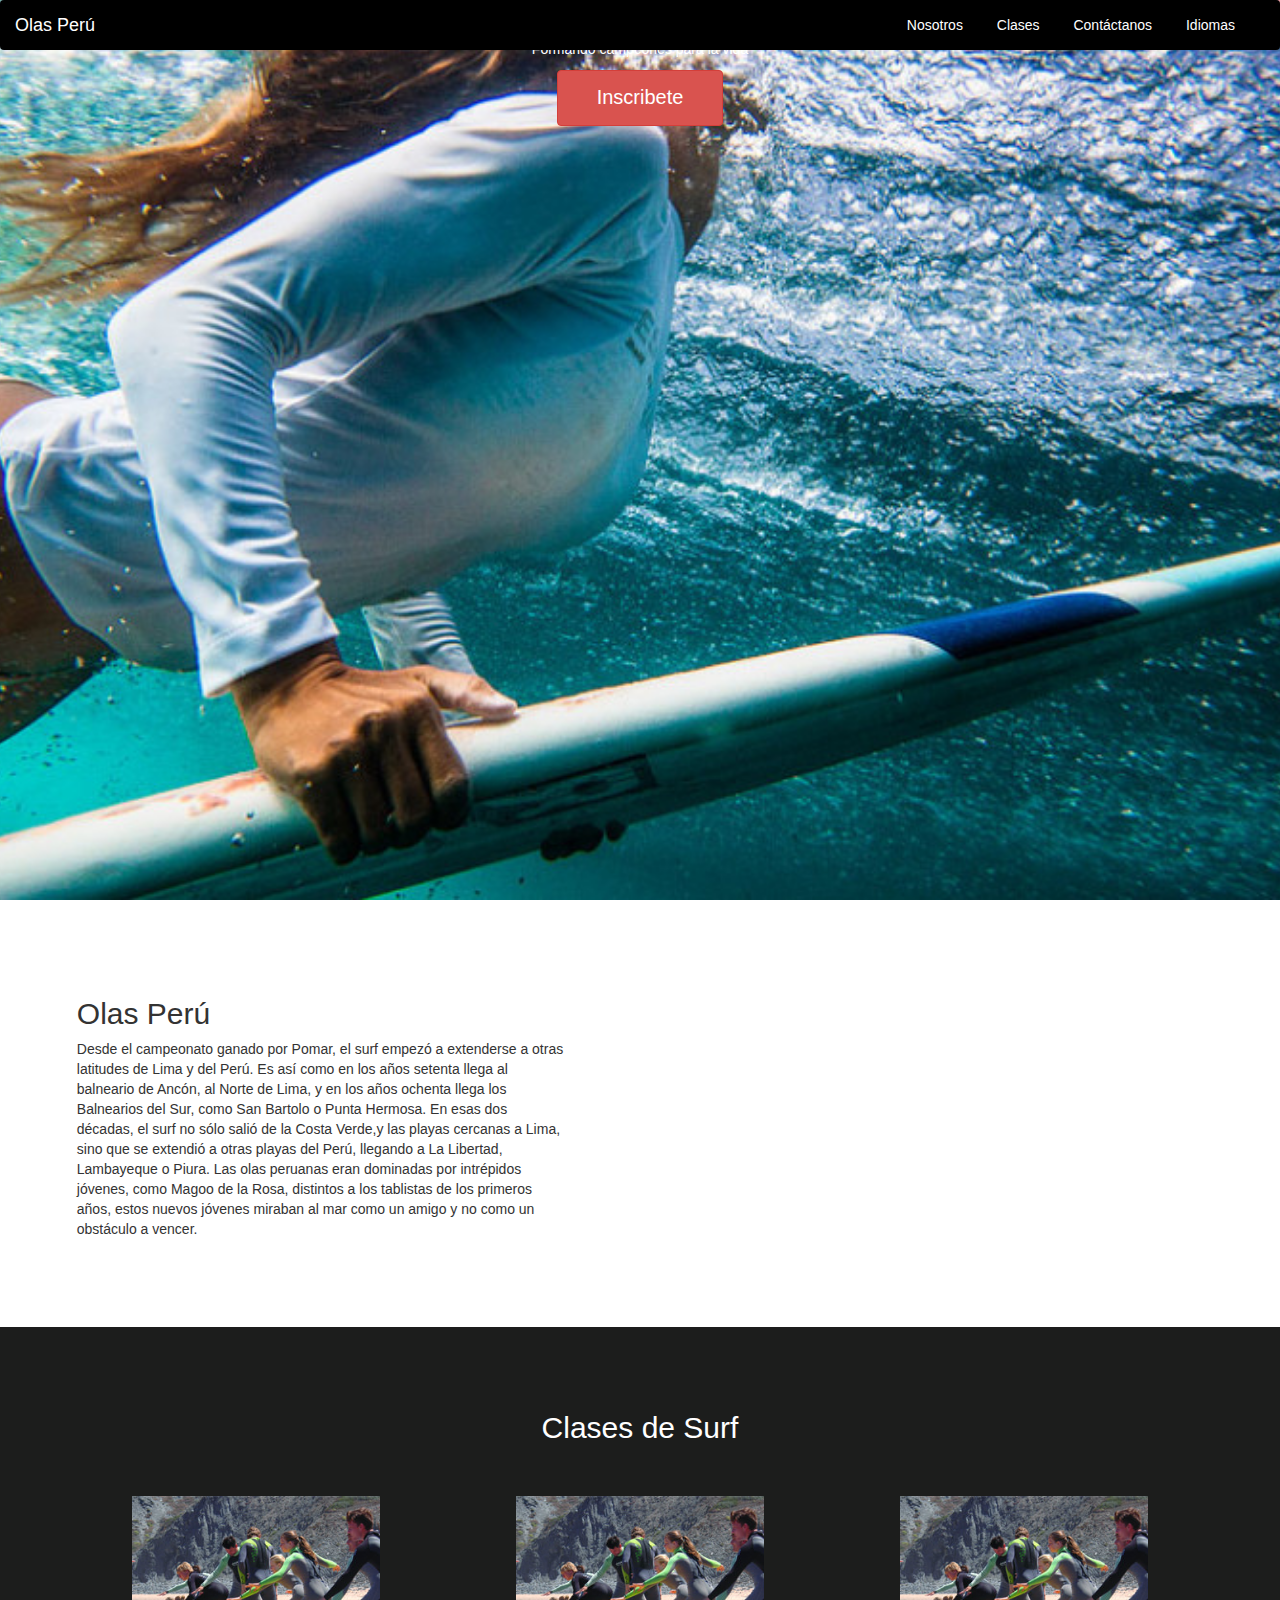
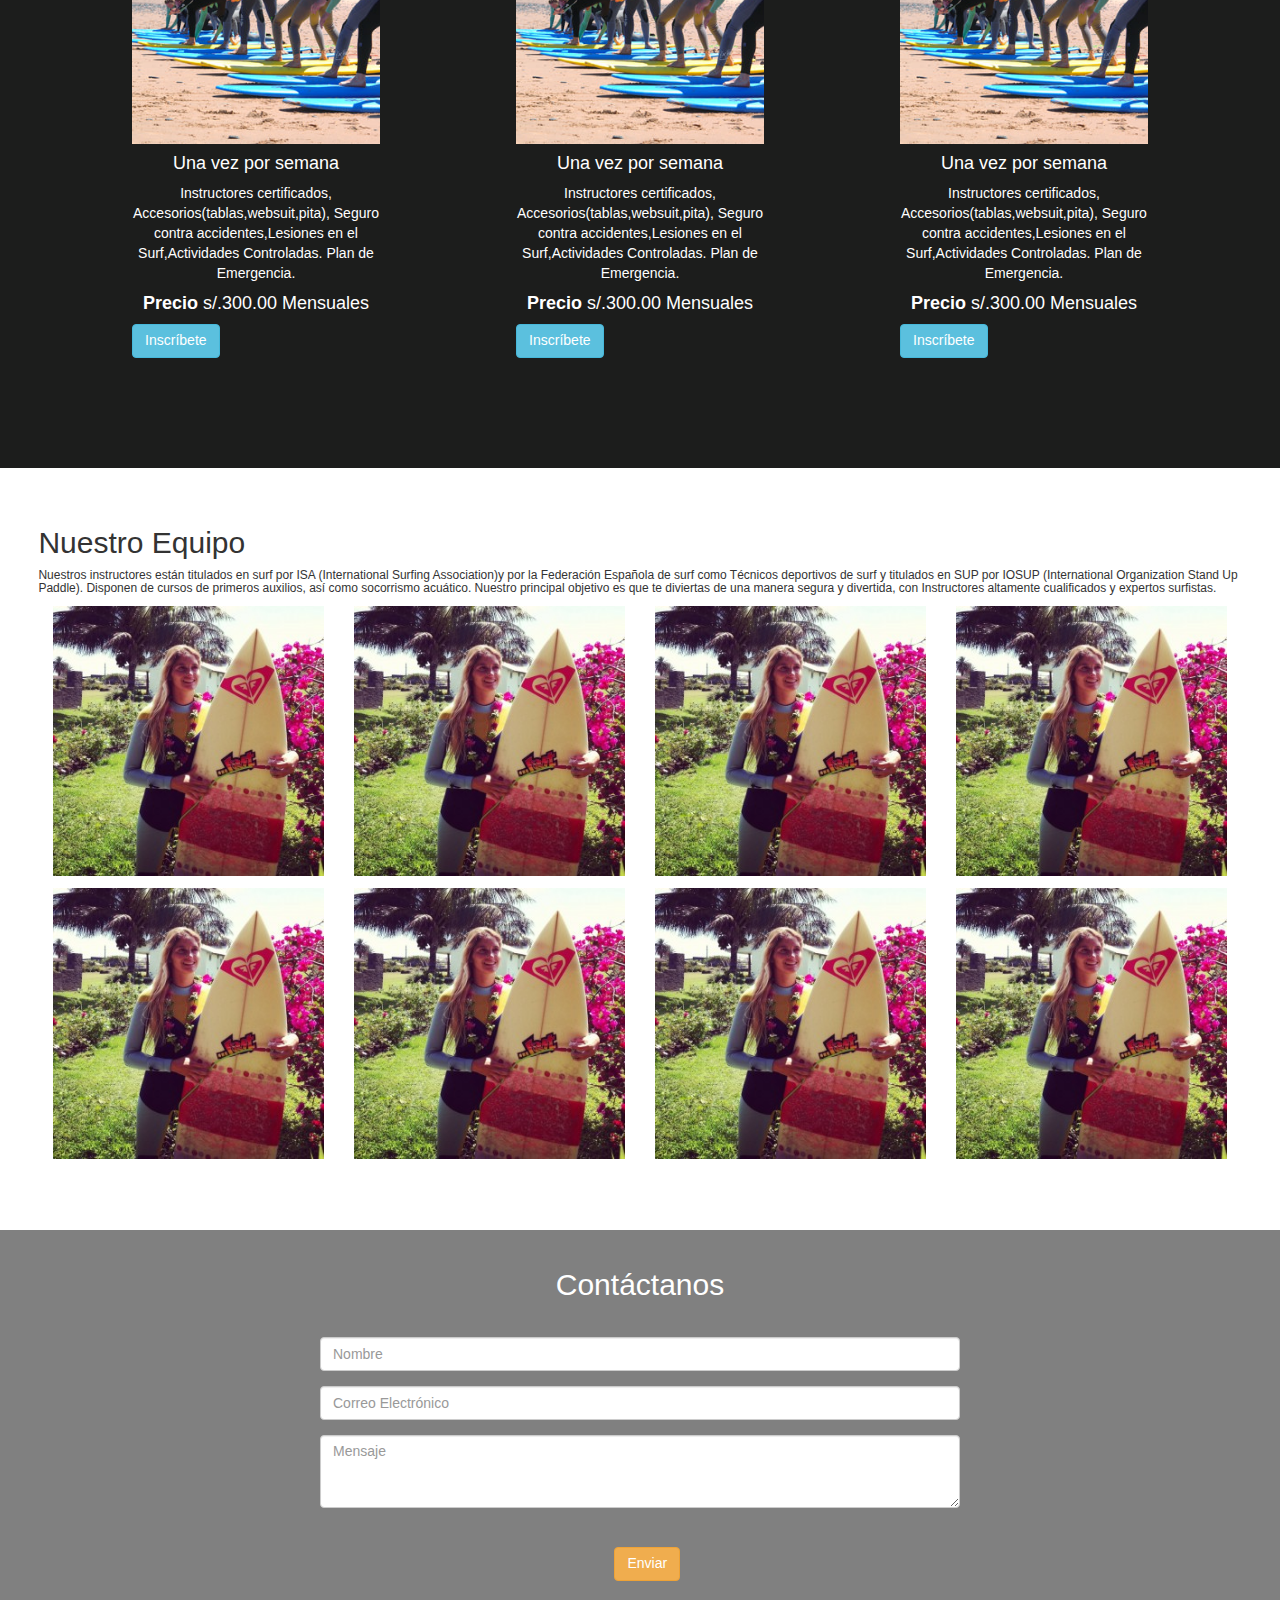
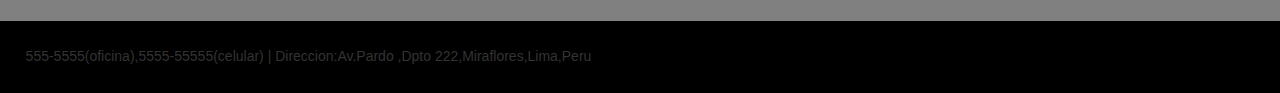
==== index.html @ b00c4722 "initial commit" ====
<!DOCTYPE html>
<html>
	<head>
		<meta charset="utf-8">
		<title>OlasPerú</title>
		<link rel="stylesheet" href="Stylesheets/main.css">
	</head>
	<body>
		<div class="container-fluid">
		<!-- Navegación -->
			<nav class="navbar navbar-inverse col-xs-12 col-md-12">
			  		<div class="container-fluid">
			    	<div class="navbar-header">
				      <button type="button" class="navbar-toggle collapsed" data-toggle="collapse" data-target="#bs-example-navbar-collapse-1">
				        <span class="sr-only">Toggle navigation</span>
				        <span class="icon-bar"></span>
				        <span class="icon-bar"></span>
				        <span class="icon-bar"></span>
				      </button>
				       <a class="navbar-brand" href="#">Olas Perú</a>
			    	</div>
				    <div class="collapse navbar-collapse" id="bs-example-navbar-collapse-1">
				      <ul class="nav navbar-nav">
				        <li><a href="#">Nosotros</a></li>
				        <li><a href="#">Clases</a></li>
				        <li><a href="#">Contáctanos</a></li>
				        <li><a href="#">Idiomas</a></li>
				       </ul>
				     </div>
	    			</div>
		  	</nav>
	  	<!-- Fin de navegación -->
	  	<!-- Portada-->
	  		<div class="portada">
	  			<div class="text-center">
						<h1>Olas Perú</h1>
						<p>Formando campeones para la vida</p>
						<button type="buttom" class="btn btn-danger">Inscribete</button>
					</div>
	  		</div>
	  	<!-- Fin portada -->
	  	<!-- Nosotros -->
	  		<div class="row">
	  				<div class="col-md-6">
	  					<div class="texto1">
								<h2>Olas Perú</h2>
								<p>Desde el campeonato ganado por Pomar, el surf empezó a extenderse a otras latitudes de Lima y del Perú. Es así como en los años setenta llega al balneario de Ancón, al Norte de Lima, y en los años ochenta llega los Balnearios del Sur, como San Bartolo o Punta Hermosa. En esas dos décadas, el surf no sólo salió de la Costa Verde,y las playas cercanas a Lima, sino que se extendió a otras playas del Perú, llegando a La Libertad, Lambayeque o Piura. Las olas peruanas eran dominadas por intrépidos jóvenes, como Magoo de la Rosa, distintos a los tablistas de los primeros años, estos nuevos jóvenes miraban al mar como un amigo y no como un obstáculo a vencer.</p>
							</div>
	  				</div>
	  				<div class="col-md-6">
	  					<div class="embed-responsive embed-responsive-16by9">
								<iframe  class="embed-responsive-item" width="540" height="390" src="https://www.youtube.com/embed/R2hLKOgcCEE" frameborder="0" allowfullscreen></iframe>
							</div>
	  				</div>
	  		</div>
	  	<!-- Fin Nosotros-->
	  	<!-- Clases-->
	  		<div class="row clases">
	  				<h2>Clases de Surf</h2>
					<div class="col-md-4 col-sm-6">
						<div class="cs">
							<div class="foto"><img src="img/enseñ1.jpg"></div>
							<h4>Una vez por semana</h4>
							<p>Instructores certificados, Accesorios(tablas,websuit,pita), Seguro contra accidentes,Lesiones en el Surf,Actividades Controladas. Plan de Emergencia.</p>
							<h4><strong>Precio</strong> s/.300.00 Mensuales</h4>
							<a href="#" class="btn btn-info">Inscríbete</a>
						</div>
					</div>	
					<div class="col-md-4 col-sm-6">
						<div class="cs">
							<div class="foto"><img src="img/enseñ1.jpg"></div>
							<h4>Una vez por semana</h4>
							<p>Instructores certificados, Accesorios(tablas,websuit,pita), Seguro contra accidentes,Lesiones en el Surf,Actividades Controladas. Plan de Emergencia.</p>
							<h4><strong>Precio</strong> s/.300.00 Mensuales</h4>
							<a href="#" class="btn btn-info">Inscríbete</a>
						</div>
					</div>
					<div class="col-md-4 col-sm-6">
						<div class="cs">
							<div class="foto"><img src="img/enseñ1.jpg"></div>
							<h4>Una vez por semana</h4>
							<p>Instructores certificados, Accesorios(tablas,websuit,pita), Seguro contra accidentes,Lesiones en el Surf,Actividades Controladas. Plan de Emergencia.</p>
							<h4><strong>Precio</strong> s/.300.00 Mensuales</h4>
							<a href="#" class="btn btn-info">Inscríbete</a>
						</div>
					</div>  
			</div>
	  	<!-- Fin de clases -->
	  	<!-- Profesores -->
	  		<div class="maestro">
	  			<h2>Nuestro Equipo</h2>
	  			<h6>Nuestros instructores están titulados en surf por ISA (International Surfing Association)y por la Federación Española de surf como Técnicos deportivos de surf y titulados en SUP por IOSUP (International Organization Stand Up Paddle). Disponen de cursos de primeros auxilios, así como socorrismo acuático. Nuestro principal objetivo es que te diviertas de una manera segura y divertida, con Instructores altamente cualificados y expertos surfistas.</h6>
	  		<div class="row">
	  			<div class="col-md-3 col-sm-6">
	  				<div class="overlay"><img src="img/1.png"></div>
	  			</div>
	  			<div class="col-md-3 col-sm-6">
	  				<div class="overlay"><img src="img/1.png"></div>
	  			</div>
	  			<div class="col-md-3 col-sm-6">
	  				<div class="overlay"><img src="img/1.png"></div>
	  			</div>
	  			<div class="col-md-3 col-sm-6">
	  				<div class="overlay"><img src="img/1.png"></div>
	  			</div>
	  		</div>
	  		<div class="row">
	  			<div class="col-md-3 col-sm-6">
	  				<div class="overlay"><img src="img/1.png"></div>
	  			</div>
	  			<div class="col-md-3 col-sm-6">
	  				<div class="overlay"><img src="img/1.png"></div>
	  			</div>
	  			<div class="col-md-3 col-sm-6">
	  				<div class="overlay"><img src="img/1.png"></div>
	  			</div>
	  			<div class="col-md-3 col-sm-6">
	  				<div class="overlay"><img src="img/1.png"></div>
	  			</div>
	  		</div>
	  		</div>
	  	<!-- Fin Pofesores -->
	  	<!-- Formulario -->
	  		<div class="formulario">
	  			<h2>Contáctanos</h2>
		  		<form class="form-group" role="form">
	  				<div class="form-group">
	    				<label class="sr-only" for="ejemplo_email_2">Email</label>
	   					<input type="name" class="form-control" id="ejemplo_email_2"
	           placeholder="Nombre">
	  				</div>
	  			<div class="form-group">
	    				<label class="sr-only" for="ejemplo_password_2">Contraseña</label>
	   					<input type="email" class="form-control" id="ejemplo_password_2" 
	           placeholder="Correo Electrónico">
	  			</div>
	  			<textarea class="form-control" rows="3" placeholder="Mensaje"></textarea>
	  			<button type="submit" class="btn btn-warning">Enviar</button>
				</form>
			</div>
	  	<!-- Fin Formulario -->
	  	<!-- Footer -->
	  		<div class="footer">
	  			<span>555-5555(oficina),5555-55555(celular) | Direccion:Av.Pardo ,Dpto 222,Miraflores,Lima,Peru</span>
	  		</div>
	  	<!-- Fin footer -->
		</div>
		<script src="https://ajax.googleapis.com/ajax/libs/jquery/1.11.2/jquery.min.js"></script>
	  	<script src="https://maxcdn.bootstrapcdn.com/bootstrap/3.3.2/js/bootstrap.min.js"></script>
	</body>
</html>
---- Stylesheets/main.css ----
/*========================================
=          Twitter Bootstrap 3.2      =
========================================*/
/*! normalize.css v3.0.2 | MIT License | git.io/normalize */
html {
  font-family: sans-serif;
  -ms-text-size-adjust: 100%;
  -webkit-text-size-adjust: 100%; }

body {
  margin: 0; }

article,
aside,
details,
figcaption,
figure,
footer,
header,
hgroup,
main,
menu,
nav,
section,
summary {
  display: block; }

audio,
canvas,
progress,
video {
  display: inline-block;
  vertical-align: baseline; }

audio:not([controls]) {
  display: none;
  height: 0; }

[hidden],
template {
  display: none; }

a {
  background-color: transparent; }

a:active,
a:hover {
  outline: 0; }

abbr[title] {
  border-bottom: 1px dotted; }

b,
strong {
  font-weight: bold; }

dfn {
  font-style: italic; }

h1 {
  font-size: 2em;
  margin: 0.67em 0; }

mark {
  background: #ff0;
  color: #000; }

small {
  font-size: 80%; }

sub,
sup {
  font-size: 75%;
  line-height: 0;
  position: relative;
  vertical-align: baseline; }

sup {
  top: -0.5em; }

sub {
  bottom: -0.25em; }

img {
  border: 0; }

svg:not(:root) {
  overflow: hidden; }

figure {
  margin: 1em 40px; }

hr {
  -moz-box-sizing: content-box;
  box-sizing: content-box;
  height: 0; }

pre {
  overflow: auto; }

code,
kbd,
pre,
samp {
  font-family: monospace, monospace;
  font-size: 1em; }

button,
input,
optgroup,
select,
textarea {
  color: inherit;
  font: inherit;
  margin: 0; }

button {
  overflow: visible; }

button,
select {
  text-transform: none; }

button,
html input[type="button"],
input[type="reset"],
input[type="submit"] {
  -webkit-appearance: button;
  cursor: pointer; }

button[disabled],
html input[disabled] {
  cursor: default; }

button::-moz-focus-inner,
input::-moz-focus-inner {
  border: 0;
  padding: 0; }

input {
  line-height: normal; }

input[type="checkbox"],
input[type="radio"] {
  box-sizing: border-box;
  padding: 0; }

input[type="number"]::-webkit-inner-spin-button,
input[type="number"]::-webkit-outer-spin-button {
  height: auto; }

input[type="search"] {
  -webkit-appearance: textfield;
  -moz-box-sizing: content-box;
  -webkit-box-sizing: content-box;
  box-sizing: content-box; }

input[type="search"]::-webkit-search-cancel-button,
input[type="search"]::-webkit-search-decoration {
  -webkit-appearance: none; }

fieldset {
  border: 1px solid #c0c0c0;
  margin: 0 2px;
  padding: 0.35em 0.625em 0.75em; }

legend {
  border: 0;
  padding: 0; }

textarea {
  overflow: auto; }

optgroup {
  font-weight: bold; }

table {
  border-collapse: collapse;
  border-spacing: 0; }

td,
th {
  padding: 0; }

* {
  -webkit-box-sizing: border-box;
  -moz-box-sizing: border-box;
  box-sizing: border-box; }

*:before,
*:after {
  -webkit-box-sizing: border-box;
  -moz-box-sizing: border-box;
  box-sizing: border-box; }

html {
  font-size: 10px;
  -webkit-tap-highlight-color: transparent; }

body {
  font-family: "Helvetica Neue", Helvetica, Arial, sans-serif;
  font-size: 14px;
  line-height: 1.42857;
  color: #333333;
  background-color: #fff; }

input,
button,
select,
textarea {
  font-family: inherit;
  font-size: inherit;
  line-height: inherit; }

a {
  color: #337ab7;
  text-decoration: none; }
  a:hover, a:focus {
    color: #23527c;
    text-decoration: underline; }
  a:focus {
    outline: thin dotted;
    outline: 5px auto -webkit-focus-ring-color;
    outline-offset: -2px; }

figure {
  margin: 0; }

img {
  vertical-align: middle; }

.img-responsive {
  display: block;
  max-width: 100%;
  height: auto; }

.img-rounded {
  border-radius: 6px; }

.img-thumbnail {
  padding: 4px;
  line-height: 1.42857;
  background-color: #fff;
  border: 1px solid #ddd;
  border-radius: 4px;
  -webkit-transition: all 0.2s ease-in-out;
  -o-transition: all 0.2s ease-in-out;
  transition: all 0.2s ease-in-out;
  display: inline-block;
  max-width: 100%;
  height: auto; }

.img-circle {
  border-radius: 50%; }

hr {
  margin-top: 20px;
  margin-bottom: 20px;
  border: 0;
  border-top: 1px solid #eeeeee; }

.sr-only {
  position: absolute;
  width: 1px;
  height: 1px;
  margin: -1px;
  padding: 0;
  overflow: hidden;
  clip: rect(0, 0, 0, 0);
  border: 0; }

.sr-only-focusable:active, .sr-only-focusable:focus {
  position: static;
  width: auto;
  height: auto;
  margin: 0;
  overflow: visible;
  clip: auto; }

/*! Source: https://github.com/h5bp/html5-boilerplate/blob/master/src/css/main.css */
@media print {
  *,
  *:before,
  *:after {
    background: transparent !important;
    color: #000 !important;
    box-shadow: none !important;
    text-shadow: none !important; }

  a,
  a:visited {
    text-decoration: underline; }

  a[href]:after {
    content: " (" attr(href) ")"; }

  abbr[title]:after {
    content: " (" attr(title) ")"; }

  a[href^="#"]:after,
  a[href^="javascript:"]:after {
    content: ""; }

  pre,
  blockquote {
    border: 1px solid #999;
    page-break-inside: avoid; }

  thead {
    display: table-header-group; }

  tr,
  img {
    page-break-inside: avoid; }

  img {
    max-width: 100% !important; }

  p,
  h2,
  h3 {
    orphans: 3;
    widows: 3; }

  h2,
  h3 {
    page-break-after: avoid; }

  select {
    background: #fff !important; }

  .navbar {
    display: none; }

  .btn > .caret,
  .dropup > .btn > .caret {
    border-top-color: #000 !important; }

  .label {
    border: 1px solid #000; }

  .table {
    border-collapse: collapse !important; }
    .table td,
    .table th {
      background-color: #fff !important; }

  .table-bordered th,
  .table-bordered td {
    border: 1px solid #ddd !important; } }
h1, h2, h3, h4, h5, h6,
.h1, .h2, .h3, .h4, .h5, .h6 {
  font-family: inherit;
  font-weight: 500;
  line-height: 1.1;
  color: inherit; }
  h1 small,
  h1 .small, h2 small,
  h2 .small, h3 small,
  h3 .small, h4 small,
  h4 .small, h5 small,
  h5 .small, h6 small,
  h6 .small,
  .h1 small,
  .h1 .small, .h2 small,
  .h2 .small, .h3 small,
  .h3 .small, .h4 small,
  .h4 .small, .h5 small,
  .h5 .small, .h6 small,
  .h6 .small {
    font-weight: normal;
    line-height: 1;
    color: #777777; }

h1, .h1,
h2, .h2,
h3, .h3 {
  margin-top: 20px;
  margin-bottom: 10px; }
  h1 small,
  h1 .small, .h1 small,
  .h1 .small,
  h2 small,
  h2 .small, .h2 small,
  .h2 .small,
  h3 small,
  h3 .small, .h3 small,
  .h3 .small {
    font-size: 65%; }

h4, .h4,
h5, .h5,
h6, .h6 {
  margin-top: 10px;
  margin-bottom: 10px; }
  h4 small,
  h4 .small, .h4 small,
  .h4 .small,
  h5 small,
  h5 .small, .h5 small,
  .h5 .small,
  h6 small,
  h6 .small, .h6 small,
  .h6 .small {
    font-size: 75%; }

h1, .h1 {
  font-size: 36px; }

h2, .h2 {
  font-size: 30px; }

h3, .h3 {
  font-size: 24px; }

h4, .h4 {
  font-size: 18px; }

h5, .h5 {
  font-size: 14px; }

h6, .h6 {
  font-size: 12px; }

p {
  margin: 0 0 10px; }

.lead {
  margin-bottom: 20px;
  font-size: 16px;
  font-weight: 300;
  line-height: 1.4; }
  @media (min-width: 768px) {
    .lead {
      font-size: 21px; } }

small,
.small {
  font-size: 85%; }

mark,
.mark {
  background-color: #fcf8e3;
  padding: .2em; }

.text-left {
  text-align: left; }

.text-right {
  text-align: right; }

.text-center {
  text-align: center; }

.text-justify {
  text-align: justify; }

.text-nowrap {
  white-space: nowrap; }

.text-lowercase {
  text-transform: lowercase; }

.text-uppercase {
  text-transform: uppercase; }

.text-capitalize {
  text-transform: capitalize; }

.text-muted {
  color: #777777; }

.text-primary {
  color: #337ab7; }

a.text-primary:hover {
  color: #286090; }

.text-success {
  color: #3c763d; }

a.text-success:hover {
  color: #2b542c; }

.text-info {
  color: #31708f; }

a.text-info:hover {
  color: #245269; }

.text-warning {
  color: #8a6d3b; }

a.text-warning:hover {
  color: #66512c; }

.text-danger {
  color: #a94442; }

a.text-danger:hover {
  color: #843534; }

.bg-primary {
  color: #fff; }

.bg-primary {
  background-color: #337ab7; }

a.bg-primary:hover {
  background-color: #286090; }

.bg-success {
  background-color: #dff0d8; }

a.bg-success:hover {
  background-color: #c1e2b3; }

.bg-info {
  background-color: #d9edf7; }

a.bg-info:hover {
  background-color: #afd9ee; }

.bg-warning {
  background-color: #fcf8e3; }

a.bg-warning:hover {
  background-color: #f7ecb5; }

.bg-danger {
  background-color: #f2dede; }

a.bg-danger:hover {
  background-color: #e4b9b9; }

.page-header {
  padding-bottom: 9px;
  margin: 40px 0 20px;
  border-bottom: 1px solid #eeeeee; }

ul,
ol {
  margin-top: 0;
  margin-bottom: 10px; }
  ul ul,
  ul ol,
  ol ul,
  ol ol {
    margin-bottom: 0; }

.list-unstyled {
  padding-left: 0;
  list-style: none; }

.list-inline {
  padding-left: 0;
  list-style: none;
  margin-left: -5px; }
  .list-inline > li {
    display: inline-block;
    padding-left: 5px;
    padding-right: 5px; }

dl {
  margin-top: 0;
  margin-bottom: 20px; }

dt,
dd {
  line-height: 1.42857; }

dt {
  font-weight: bold; }

dd {
  margin-left: 0; }

.dl-horizontal dd:before, .dl-horizontal dd:after {
  content: " ";
  display: table; }
.dl-horizontal dd:after {
  clear: both; }
@media (min-width: 768px) {
  .dl-horizontal dt {
    float: left;
    width: 160px;
    clear: left;
    text-align: right;
    overflow: hidden;
    text-overflow: ellipsis;
    white-space: nowrap; }
  .dl-horizontal dd {
    margin-left: 180px; } }

abbr[title],
abbr[data-original-title] {
  cursor: help;
  border-bottom: 1px dotted #777777; }

.initialism {
  font-size: 90%;
  text-transform: uppercase; }

blockquote {
  padding: 10px 20px;
  margin: 0 0 20px;
  font-size: 17.5px;
  border-left: 5px solid #eeeeee; }
  blockquote p:last-child,
  blockquote ul:last-child,
  blockquote ol:last-child {
    margin-bottom: 0; }
  blockquote footer,
  blockquote small,
  blockquote .small {
    display: block;
    font-size: 80%;
    line-height: 1.42857;
    color: #777777; }
    blockquote footer:before,
    blockquote small:before,
    blockquote .small:before {
      content: '\2014 \00A0'; }

.blockquote-reverse,
blockquote.pull-right {
  padding-right: 15px;
  padding-left: 0;
  border-right: 5px solid #eeeeee;
  border-left: 0;
  text-align: right; }
  .blockquote-reverse footer:before,
  .blockquote-reverse small:before,
  .blockquote-reverse .small:before,
  blockquote.pull-right footer:before,
  blockquote.pull-right small:before,
  blockquote.pull-right .small:before {
    content: ''; }
  .blockquote-reverse footer:after,
  .blockquote-reverse small:after,
  .blockquote-reverse .small:after,
  blockquote.pull-right footer:after,
  blockquote.pull-right small:after,
  blockquote.pull-right .small:after {
    content: '\00A0 \2014'; }

address {
  margin-bottom: 20px;
  font-style: normal;
  line-height: 1.42857; }

code,
kbd,
pre,
samp {
  font-family: Menlo, Monaco, Consolas, "Courier New", monospace; }

code {
  padding: 2px 4px;
  font-size: 90%;
  color: #c7254e;
  background-color: #f9f2f4;
  border-radius: 4px; }

kbd {
  padding: 2px 4px;
  font-size: 90%;
  color: #fff;
  background-color: #333;
  border-radius: 3px;
  box-shadow: inset 0 -1px 0 rgba(0, 0, 0, 0.25); }
  kbd kbd {
    padding: 0;
    font-size: 100%;
    font-weight: bold;
    box-shadow: none; }

pre {
  display: block;
  padding: 9.5px;
  margin: 0 0 10px;
  font-size: 13px;
  line-height: 1.42857;
  word-break: break-all;
  word-wrap: break-word;
  color: #333333;
  background-color: #f5f5f5;
  border: 1px solid #ccc;
  border-radius: 4px; }
  pre code {
    padding: 0;
    font-size: inherit;
    color: inherit;
    white-space: pre-wrap;
    background-color: transparent;
    border-radius: 0; }

.pre-scrollable {
  max-height: 340px;
  overflow-y: scroll; }

.container {
  margin-right: auto;
  margin-left: auto;
  padding-left: 15px;
  padding-right: 15px; }
  .container:before, .container:after {
    content: " ";
    display: table; }
  .container:after {
    clear: both; }
  @media (min-width: 768px) {
    .container {
      width: 750px; } }
  @media (min-width: 992px) {
    .container {
      width: 970px; } }
  @media (min-width: 1200px) {
    .container {
      width: 1170px; } }

.container-fluid {
  margin-right: auto;
  margin-left: auto;
  padding-left: 15px;
  padding-right: 15px; }
  .container-fluid:before, .container-fluid:after {
    content: " ";
    display: table; }
  .container-fluid:after {
    clear: both; }

.row {
  margin-left: -15px;
  margin-right: -15px; }
  .row:before, .row:after {
    content: " ";
    display: table; }
  .row:after {
    clear: both; }

.col-xs-1, .col-sm-1, .col-md-1, .col-lg-1, .col-xs-2, .col-sm-2, .col-md-2, .col-lg-2, .col-xs-3, .col-sm-3, .col-md-3, .col-lg-3, .col-xs-4, .col-sm-4, .col-md-4, .col-lg-4, .col-xs-5, .col-sm-5, .col-md-5, .col-lg-5, .col-xs-6, .col-sm-6, .col-md-6, .col-lg-6, .col-xs-7, .col-sm-7, .col-md-7, .col-lg-7, .col-xs-8, .col-sm-8, .col-md-8, .col-lg-8, .col-xs-9, .col-sm-9, .col-md-9, .col-lg-9, .col-xs-10, .col-sm-10, .col-md-10, .col-lg-10, .col-xs-11, .col-sm-11, .col-md-11, .col-lg-11, .col-xs-12, .col-sm-12, .col-md-12, .col-lg-12 {
  position: relative;
  min-height: 1px;
  padding-left: 15px;
  padding-right: 15px; }

.col-xs-1, .col-xs-2, .col-xs-3, .col-xs-4, .col-xs-5, .col-xs-6, .col-xs-7, .col-xs-8, .col-xs-9, .col-xs-10, .col-xs-11, .col-xs-12 {
  float: left; }

.col-xs-1 {
  width: 8.33333%; }

.col-xs-2 {
  width: 16.66667%; }

.col-xs-3 {
  width: 25%; }

.col-xs-4 {
  width: 33.33333%; }

.col-xs-5 {
  width: 41.66667%; }

.col-xs-6 {
  width: 50%; }

.col-xs-7 {
  width: 58.33333%; }

.col-xs-8 {
  width: 66.66667%; }

.col-xs-9 {
  width: 75%; }

.col-xs-10 {
  width: 83.33333%; }

.col-xs-11 {
  width: 91.66667%; }

.col-xs-12 {
  width: 100%; }

.col-xs-pull-0 {
  right: auto; }

.col-xs-pull-1 {
  right: 8.33333%; }

.col-xs-pull-2 {
  right: 16.66667%; }

.col-xs-pull-3 {
  right: 25%; }

.col-xs-pull-4 {
  right: 33.33333%; }

.col-xs-pull-5 {
  right: 41.66667%; }

.col-xs-pull-6 {
  right: 50%; }

.col-xs-pull-7 {
  right: 58.33333%; }

.col-xs-pull-8 {
  right: 66.66667%; }

.col-xs-pull-9 {
  right: 75%; }

.col-xs-pull-10 {
  right: 83.33333%; }

.col-xs-pull-11 {
  right: 91.66667%; }

.col-xs-pull-12 {
  right: 100%; }

.col-xs-push-0 {
  left: auto; }

.col-xs-push-1 {
  left: 8.33333%; }

.col-xs-push-2 {
  left: 16.66667%; }

.col-xs-push-3 {
  left: 25%; }

.col-xs-push-4 {
  left: 33.33333%; }

.col-xs-push-5 {
  left: 41.66667%; }

.col-xs-push-6 {
  left: 50%; }

.col-xs-push-7 {
  left: 58.33333%; }

.col-xs-push-8 {
  left: 66.66667%; }

.col-xs-push-9 {
  left: 75%; }

.col-xs-push-10 {
  left: 83.33333%; }

.col-xs-push-11 {
  left: 91.66667%; }

.col-xs-push-12 {
  left: 100%; }

.col-xs-offset-0 {
  margin-left: 0%; }

.col-xs-offset-1 {
  margin-left: 8.33333%; }

.col-xs-offset-2 {
  margin-left: 16.66667%; }

.col-xs-offset-3 {
  margin-left: 25%; }

.col-xs-offset-4 {
  margin-left: 33.33333%; }

.col-xs-offset-5 {
  margin-left: 41.66667%; }

.col-xs-offset-6 {
  margin-left: 50%; }

.col-xs-offset-7 {
  margin-left: 58.33333%; }

.col-xs-offset-8 {
  margin-left: 66.66667%; }

.col-xs-offset-9 {
  margin-left: 75%; }

.col-xs-offset-10 {
  margin-left: 83.33333%; }

.col-xs-offset-11 {
  margin-left: 91.66667%; }

.col-xs-offset-12 {
  margin-left: 100%; }

@media (min-width: 768px) {
  .col-sm-1, .col-sm-2, .col-sm-3, .col-sm-4, .col-sm-5, .col-sm-6, .col-sm-7, .col-sm-8, .col-sm-9, .col-sm-10, .col-sm-11, .col-sm-12 {
    float: left; }

  .col-sm-1 {
    width: 8.33333%; }

  .col-sm-2 {
    width: 16.66667%; }

  .col-sm-3 {
    width: 25%; }

  .col-sm-4 {
    width: 33.33333%; }

  .col-sm-5 {
    width: 41.66667%; }

  .col-sm-6 {
    width: 50%; }

  .col-sm-7 {
    width: 58.33333%; }

  .col-sm-8 {
    width: 66.66667%; }

  .col-sm-9 {
    width: 75%; }

  .col-sm-10 {
    width: 83.33333%; }

  .col-sm-11 {
    width: 91.66667%; }

  .col-sm-12 {
    width: 100%; }

  .col-sm-pull-0 {
    right: auto; }

  .col-sm-pull-1 {
    right: 8.33333%; }

  .col-sm-pull-2 {
    right: 16.66667%; }

  .col-sm-pull-3 {
    right: 25%; }

  .col-sm-pull-4 {
    right: 33.33333%; }

  .col-sm-pull-5 {
    right: 41.66667%; }

  .col-sm-pull-6 {
    right: 50%; }

  .col-sm-pull-7 {
    right: 58.33333%; }

  .col-sm-pull-8 {
    right: 66.66667%; }

  .col-sm-pull-9 {
    right: 75%; }

  .col-sm-pull-10 {
    right: 83.33333%; }

  .col-sm-pull-11 {
    right: 91.66667%; }

  .col-sm-pull-12 {
    right: 100%; }

  .col-sm-push-0 {
    left: auto; }

  .col-sm-push-1 {
    left: 8.33333%; }

  .col-sm-push-2 {
    left: 16.66667%; }

  .col-sm-push-3 {
    left: 25%; }

  .col-sm-push-4 {
    left: 33.33333%; }

  .col-sm-push-5 {
    left: 41.66667%; }

  .col-sm-push-6 {
    left: 50%; }

  .col-sm-push-7 {
    left: 58.33333%; }

  .col-sm-push-8 {
    left: 66.66667%; }

  .col-sm-push-9 {
    left: 75%; }

  .col-sm-push-10 {
    left: 83.33333%; }

  .col-sm-push-11 {
    left: 91.66667%; }

  .col-sm-push-12 {
    left: 100%; }

  .col-sm-offset-0 {
    margin-left: 0%; }

  .col-sm-offset-1 {
    margin-left: 8.33333%; }

  .col-sm-offset-2 {
    margin-left: 16.66667%; }

  .col-sm-offset-3 {
    margin-left: 25%; }

  .col-sm-offset-4 {
    margin-left: 33.33333%; }

  .col-sm-offset-5 {
    margin-left: 41.66667%; }

  .col-sm-offset-6 {
    margin-left: 50%; }

  .col-sm-offset-7 {
    margin-left: 58.33333%; }

  .col-sm-offset-8 {
    margin-left: 66.66667%; }

  .col-sm-offset-9 {
    margin-left: 75%; }

  .col-sm-offset-10 {
    margin-left: 83.33333%; }

  .col-sm-offset-11 {
    margin-left: 91.66667%; }

  .col-sm-offset-12 {
    margin-left: 100%; } }
@media (min-width: 992px) {
  .col-md-1, .col-md-2, .col-md-3, .col-md-4, .col-md-5, .col-md-6, .col-md-7, .col-md-8, .col-md-9, .col-md-10, .col-md-11, .col-md-12 {
    float: left; }

  .col-md-1 {
    width: 8.33333%; }

  .col-md-2 {
    width: 16.66667%; }

  .col-md-3 {
    width: 25%; }

  .col-md-4 {
    width: 33.33333%; }

  .col-md-5 {
    width: 41.66667%; }

  .col-md-6 {
    width: 50%; }

  .col-md-7 {
    width: 58.33333%; }

  .col-md-8 {
    width: 66.66667%; }

  .col-md-9 {
    width: 75%; }

  .col-md-10 {
    width: 83.33333%; }

  .col-md-11 {
    width: 91.66667%; }

  .col-md-12 {
    width: 100%; }

  .col-md-pull-0 {
    right: auto; }

  .col-md-pull-1 {
    right: 8.33333%; }

  .col-md-pull-2 {
    right: 16.66667%; }

  .col-md-pull-3 {
    right: 25%; }

  .col-md-pull-4 {
    right: 33.33333%; }

  .col-md-pull-5 {
    right: 41.66667%; }

  .col-md-pull-6 {
    right: 50%; }

  .col-md-pull-7 {
    right: 58.33333%; }

  .col-md-pull-8 {
    right: 66.66667%; }

  .col-md-pull-9 {
    right: 75%; }

  .col-md-pull-10 {
    right: 83.33333%; }

  .col-md-pull-11 {
    right: 91.66667%; }

  .col-md-pull-12 {
    right: 100%; }

  .col-md-push-0 {
    left: auto; }

  .col-md-push-1 {
    left: 8.33333%; }

  .col-md-push-2 {
    left: 16.66667%; }

  .col-md-push-3 {
    left: 25%; }

  .col-md-push-4 {
    left: 33.33333%; }

  .col-md-push-5 {
    left: 41.66667%; }

  .col-md-push-6 {
    left: 50%; }

  .col-md-push-7 {
    left: 58.33333%; }

  .col-md-push-8 {
    left: 66.66667%; }

  .col-md-push-9 {
    left: 75%; }

  .col-md-push-10 {
    left: 83.33333%; }

  .col-md-push-11 {
    left: 91.66667%; }

  .col-md-push-12 {
    left: 100%; }

  .col-md-offset-0 {
    margin-left: 0%; }

  .col-md-offset-1 {
    margin-left: 8.33333%; }

  .col-md-offset-2 {
    margin-left: 16.66667%; }

  .col-md-offset-3 {
    margin-left: 25%; }

  .col-md-offset-4 {
    margin-left: 33.33333%; }

  .col-md-offset-5 {
    margin-left: 41.66667%; }

  .col-md-offset-6 {
    margin-left: 50%; }

  .col-md-offset-7 {
    margin-left: 58.33333%; }

  .col-md-offset-8 {
    margin-left: 66.66667%; }

  .col-md-offset-9 {
    margin-left: 75%; }

  .col-md-offset-10 {
    margin-left: 83.33333%; }

  .col-md-offset-11 {
    margin-left: 91.66667%; }

  .col-md-offset-12 {
    margin-left: 100%; } }
@media (min-width: 1200px) {
  .col-lg-1, .col-lg-2, .col-lg-3, .col-lg-4, .col-lg-5, .col-lg-6, .col-lg-7, .col-lg-8, .col-lg-9, .col-lg-10, .col-lg-11, .col-lg-12 {
    float: left; }

  .col-lg-1 {
    width: 8.33333%; }

  .col-lg-2 {
    width: 16.66667%; }

  .col-lg-3 {
    width: 25%; }

  .col-lg-4 {
    width: 33.33333%; }

  .col-lg-5 {
    width: 41.66667%; }

  .col-lg-6 {
    width: 50%; }

  .col-lg-7 {
    width: 58.33333%; }

  .col-lg-8 {
    width: 66.66667%; }

  .col-lg-9 {
    width: 75%; }

  .col-lg-10 {
    width: 83.33333%; }

  .col-lg-11 {
    width: 91.66667%; }

  .col-lg-12 {
    width: 100%; }

  .col-lg-pull-0 {
    right: auto; }

  .col-lg-pull-1 {
    right: 8.33333%; }

  .col-lg-pull-2 {
    right: 16.66667%; }

  .col-lg-pull-3 {
    right: 25%; }

  .col-lg-pull-4 {
    right: 33.33333%; }

  .col-lg-pull-5 {
    right: 41.66667%; }

  .col-lg-pull-6 {
    right: 50%; }

  .col-lg-pull-7 {
    right: 58.33333%; }

  .col-lg-pull-8 {
    right: 66.66667%; }

  .col-lg-pull-9 {
    right: 75%; }

  .col-lg-pull-10 {
    right: 83.33333%; }

  .col-lg-pull-11 {
    right: 91.66667%; }

  .col-lg-pull-12 {
    right: 100%; }

  .col-lg-push-0 {
    left: auto; }

  .col-lg-push-1 {
    left: 8.33333%; }

  .col-lg-push-2 {
    left: 16.66667%; }

  .col-lg-push-3 {
    left: 25%; }

  .col-lg-push-4 {
    left: 33.33333%; }

  .col-lg-push-5 {
    left: 41.66667%; }

  .col-lg-push-6 {
    left: 50%; }

  .col-lg-push-7 {
    left: 58.33333%; }

  .col-lg-push-8 {
    left: 66.66667%; }

  .col-lg-push-9 {
    left: 75%; }

  .col-lg-push-10 {
    left: 83.33333%; }

  .col-lg-push-11 {
    left: 91.66667%; }

  .col-lg-push-12 {
    left: 100%; }

  .col-lg-offset-0 {
    margin-left: 0%; }

  .col-lg-offset-1 {
    margin-left: 8.33333%; }

  .col-lg-offset-2 {
    margin-left: 16.66667%; }

  .col-lg-offset-3 {
    margin-left: 25%; }

  .col-lg-offset-4 {
    margin-left: 33.33333%; }

  .col-lg-offset-5 {
    margin-left: 41.66667%; }

  .col-lg-offset-6 {
    margin-left: 50%; }

  .col-lg-offset-7 {
    margin-left: 58.33333%; }

  .col-lg-offset-8 {
    margin-left: 66.66667%; }

  .col-lg-offset-9 {
    margin-left: 75%; }

  .col-lg-offset-10 {
    margin-left: 83.33333%; }

  .col-lg-offset-11 {
    margin-left: 91.66667%; }

  .col-lg-offset-12 {
    margin-left: 100%; } }
table {
  background-color: transparent; }

caption {
  padding-top: 8px;
  padding-bottom: 8px;
  color: #777777;
  text-align: left; }

th {
  text-align: left; }

.table {
  width: 100%;
  max-width: 100%;
  margin-bottom: 20px; }
  .table > thead > tr > th,
  .table > thead > tr > td,
  .table > tbody > tr > th,
  .table > tbody > tr > td,
  .table > tfoot > tr > th,
  .table > tfoot > tr > td {
    padding: 8px;
    line-height: 1.42857;
    vertical-align: top;
    border-top: 1px solid #ddd; }
  .table > thead > tr > th {
    vertical-align: bottom;
    border-bottom: 2px solid #ddd; }
  .table > caption + thead > tr:first-child > th,
  .table > caption + thead > tr:first-child > td,
  .table > colgroup + thead > tr:first-child > th,
  .table > colgroup + thead > tr:first-child > td,
  .table > thead:first-child > tr:first-child > th,
  .table > thead:first-child > tr:first-child > td {
    border-top: 0; }
  .table > tbody + tbody {
    border-top: 2px solid #ddd; }
  .table .table {
    background-color: #fff; }

.table-condensed > thead > tr > th,
.table-condensed > thead > tr > td,
.table-condensed > tbody > tr > th,
.table-condensed > tbody > tr > td,
.table-condensed > tfoot > tr > th,
.table-condensed > tfoot > tr > td {
  padding: 5px; }

.table-bordered {
  border: 1px solid #ddd; }
  .table-bordered > thead > tr > th,
  .table-bordered > thead > tr > td,
  .table-bordered > tbody > tr > th,
  .table-bordered > tbody > tr > td,
  .table-bordered > tfoot > tr > th,
  .table-bordered > tfoot > tr > td {
    border: 1px solid #ddd; }
  .table-bordered > thead > tr > th,
  .table-bordered > thead > tr > td {
    border-bottom-width: 2px; }

.table-striped > tbody > tr:nth-of-type(odd) {
  background-color: #f9f9f9; }

.table-hover > tbody > tr:hover {
  background-color: #f5f5f5; }

table col[class*="col-"] {
  position: static;
  float: none;
  display: table-column; }

table td[class*="col-"],
table th[class*="col-"] {
  position: static;
  float: none;
  display: table-cell; }

.table > thead > tr > td.active,
.table > thead > tr > th.active, .table > thead > tr.active > td, .table > thead > tr.active > th,
.table > tbody > tr > td.active,
.table > tbody > tr > th.active,
.table > tbody > tr.active > td,
.table > tbody > tr.active > th,
.table > tfoot > tr > td.active,
.table > tfoot > tr > th.active,
.table > tfoot > tr.active > td,
.table > tfoot > tr.active > th {
  background-color: #f5f5f5; }

.table-hover > tbody > tr > td.active:hover,
.table-hover > tbody > tr > th.active:hover, .table-hover > tbody > tr.active:hover > td, .table-hover > tbody > tr:hover > .active, .table-hover > tbody > tr.active:hover > th {
  background-color: #e8e8e8; }

.table > thead > tr > td.success,
.table > thead > tr > th.success, .table > thead > tr.success > td, .table > thead > tr.success > th,
.table > tbody > tr > td.success,
.table > tbody > tr > th.success,
.table > tbody > tr.success > td,
.table > tbody > tr.success > th,
.table > tfoot > tr > td.success,
.table > tfoot > tr > th.success,
.table > tfoot > tr.success > td,
.table > tfoot > tr.success > th {
  background-color: #dff0d8; }

.table-hover > tbody > tr > td.success:hover,
.table-hover > tbody > tr > th.success:hover, .table-hover > tbody > tr.success:hover > td, .table-hover > tbody > tr:hover > .success, .table-hover > tbody > tr.success:hover > th {
  background-color: #d0e9c6; }

.table > thead > tr > td.info,
.table > thead > tr > th.info, .table > thead > tr.info > td, .table > thead > tr.info > th,
.table > tbody > tr > td.info,
.table > tbody > tr > th.info,
.table > tbody > tr.info > td,
.table > tbody > tr.info > th,
.table > tfoot > tr > td.info,
.table > tfoot > tr > th.info,
.table > tfoot > tr.info > td,
.table > tfoot > tr.info > th {
  background-color: #d9edf7; }

.table-hover > tbody > tr > td.info:hover,
.table-hover > tbody > tr > th.info:hover, .table-hover > tbody > tr.info:hover > td, .table-hover > tbody > tr:hover > .info, .table-hover > tbody > tr.info:hover > th {
  background-color: #c4e3f3; }

.table > thead > tr > td.warning,
.table > thead > tr > th.warning, .table > thead > tr.warning > td, .table > thead > tr.warning > th,
.table > tbody > tr > td.warning,
.table > tbody > tr > th.warning,
.table > tbody > tr.warning > td,
.table > tbody > tr.warning > th,
.table > tfoot > tr > td.warning,
.table > tfoot > tr > th.warning,
.table > tfoot > tr.warning > td,
.table > tfoot > tr.warning > th {
  background-color: #fcf8e3; }

.table-hover > tbody > tr > td.warning:hover,
.table-hover > tbody > tr > th.warning:hover, .table-hover > tbody > tr.warning:hover > td, .table-hover > tbody > tr:hover > .warning, .table-hover > tbody > tr.warning:hover > th {
  background-color: #faf2cc; }

.table > thead > tr > td.danger,
.table > thead > tr > th.danger, .table > thead > tr.danger > td, .table > thead > tr.danger > th,
.table > tbody > tr > td.danger,
.table > tbody > tr > th.danger,
.table > tbody > tr.danger > td,
.table > tbody > tr.danger > th,
.table > tfoot > tr > td.danger,
.table > tfoot > tr > th.danger,
.table > tfoot > tr.danger > td,
.table > tfoot > tr.danger > th {
  background-color: #f2dede; }

.table-hover > tbody > tr > td.danger:hover,
.table-hover > tbody > tr > th.danger:hover, .table-hover > tbody > tr.danger:hover > td, .table-hover > tbody > tr:hover > .danger, .table-hover > tbody > tr.danger:hover > th {
  background-color: #ebcccc; }

.table-responsive {
  overflow-x: auto;
  min-height: 0.01%; }
  @media screen and (max-width: 767px) {
    .table-responsive {
      width: 100%;
      margin-bottom: 15px;
      overflow-y: hidden;
      -ms-overflow-style: -ms-autohiding-scrollbar;
      border: 1px solid #ddd; }
      .table-responsive > .table {
        margin-bottom: 0; }
        .table-responsive > .table > thead > tr > th,
        .table-responsive > .table > thead > tr > td,
        .table-responsive > .table > tbody > tr > th,
        .table-responsive > .table > tbody > tr > td,
        .table-responsive > .table > tfoot > tr > th,
        .table-responsive > .table > tfoot > tr > td {
          white-space: nowrap; }
      .table-responsive > .table-bordered {
        border: 0; }
        .table-responsive > .table-bordered > thead > tr > th:first-child,
        .table-responsive > .table-bordered > thead > tr > td:first-child,
        .table-responsive > .table-bordered > tbody > tr > th:first-child,
        .table-responsive > .table-bordered > tbody > tr > td:first-child,
        .table-responsive > .table-bordered > tfoot > tr > th:first-child,
        .table-responsive > .table-bordered > tfoot > tr > td:first-child {
          border-left: 0; }
        .table-responsive > .table-bordered > thead > tr > th:last-child,
        .table-responsive > .table-bordered > thead > tr > td:last-child,
        .table-responsive > .table-bordered > tbody > tr > th:last-child,
        .table-responsive > .table-bordered > tbody > tr > td:last-child,
        .table-responsive > .table-bordered > tfoot > tr > th:last-child,
        .table-responsive > .table-bordered > tfoot > tr > td:last-child {
          border-right: 0; }
        .table-responsive > .table-bordered > tbody > tr:last-child > th,
        .table-responsive > .table-bordered > tbody > tr:last-child > td,
        .table-responsive > .table-bordered > tfoot > tr:last-child > th,
        .table-responsive > .table-bordered > tfoot > tr:last-child > td {
          border-bottom: 0; } }

fieldset {
  padding: 0;
  margin: 0;
  border: 0;
  min-width: 0; }

legend {
  display: block;
  width: 100%;
  padding: 0;
  margin-bottom: 20px;
  font-size: 21px;
  line-height: inherit;
  color: #333333;
  border: 0;
  border-bottom: 1px solid #e5e5e5; }

label {
  display: inline-block;
  max-width: 100%;
  margin-bottom: 5px;
  font-weight: bold; }

input[type="search"] {
  -webkit-box-sizing: border-box;
  -moz-box-sizing: border-box;
  box-sizing: border-box; }

input[type="radio"],
input[type="checkbox"] {
  margin: 4px 0 0;
  margin-top: 1px \9;
  line-height: normal; }

input[type="file"] {
  display: block; }

input[type="range"] {
  display: block;
  width: 100%; }

select[multiple],
select[size] {
  height: auto; }

input[type="file"]:focus,
input[type="radio"]:focus,
input[type="checkbox"]:focus {
  outline: thin dotted;
  outline: 5px auto -webkit-focus-ring-color;
  outline-offset: -2px; }

output {
  display: block;
  padding-top: 7px;
  font-size: 14px;
  line-height: 1.42857;
  color: #555555; }

.form-control {
  display: block;
  width: 100%;
  height: 34px;
  padding: 6px 12px;
  font-size: 14px;
  line-height: 1.42857;
  color: #555555;
  background-color: #fff;
  background-image: none;
  border: 1px solid #ccc;
  border-radius: 4px;
  -webkit-box-shadow: inset 0 1px 1px rgba(0, 0, 0, 0.075);
  box-shadow: inset 0 1px 1px rgba(0, 0, 0, 0.075);
  -webkit-transition: border-color ease-in-out 0.15s, box-shadow ease-in-out 0.15s;
  -o-transition: border-color ease-in-out 0.15s, box-shadow ease-in-out 0.15s;
  transition: border-color ease-in-out 0.15s, box-shadow ease-in-out 0.15s; }
  .form-control:focus {
    border-color: #66afe9;
    outline: 0;
    -webkit-box-shadow: inset 0 1px 1px rgba(0, 0, 0, 0.075), 0 0 8px rgba(102, 175, 233, 0.6);
    box-shadow: inset 0 1px 1px rgba(0, 0, 0, 0.075), 0 0 8px rgba(102, 175, 233, 0.6); }
  .form-control::-moz-placeholder {
    color: #999;
    opacity: 1; }
  .form-control:-ms-input-placeholder {
    color: #999; }
  .form-control::-webkit-input-placeholder {
    color: #999; }
  .form-control[disabled], .form-control[readonly], fieldset[disabled] .form-control {
    cursor: not-allowed;
    background-color: #eeeeee;
    opacity: 1; }

textarea.form-control {
  height: auto; }

input[type="search"] {
  -webkit-appearance: none; }

@media screen and (-webkit-min-device-pixel-ratio: 0) {
  input[type="date"],
  input[type="time"],
  input[type="datetime-local"],
  input[type="month"] {
    line-height: 34px; }
    input[type="date"].input-sm, .input-group-sm > input[type="date"].form-control,
    .input-group-sm > input[type="date"].input-group-addon,
    .input-group-sm > .input-group-btn > input[type="date"].btn, .input-group-sm input[type="date"],
    input[type="time"].input-sm,
    .input-group-sm > input[type="time"].form-control,
    .input-group-sm > input[type="time"].input-group-addon,
    .input-group-sm > .input-group-btn > input[type="time"].btn, .input-group-sm
    input[type="time"],
    input[type="datetime-local"].input-sm,
    .input-group-sm > input[type="datetime-local"].form-control,
    .input-group-sm > input[type="datetime-local"].input-group-addon,
    .input-group-sm > .input-group-btn > input[type="datetime-local"].btn, .input-group-sm
    input[type="datetime-local"],
    input[type="month"].input-sm,
    .input-group-sm > input[type="month"].form-control,
    .input-group-sm > input[type="month"].input-group-addon,
    .input-group-sm > .input-group-btn > input[type="month"].btn, .input-group-sm
    input[type="month"] {
      line-height: 30px; }
    input[type="date"].input-lg, .input-group-lg > input[type="date"].form-control,
    .input-group-lg > input[type="date"].input-group-addon,
    .input-group-lg > .input-group-btn > input[type="date"].btn, .input-group-lg input[type="date"],
    input[type="time"].input-lg,
    .input-group-lg > input[type="time"].form-control,
    .input-group-lg > input[type="time"].input-group-addon,
    .input-group-lg > .input-group-btn > input[type="time"].btn, .input-group-lg
    input[type="time"],
    input[type="datetime-local"].input-lg,
    .input-group-lg > input[type="datetime-local"].form-control,
    .input-group-lg > input[type="datetime-local"].input-group-addon,
    .input-group-lg > .input-group-btn > input[type="datetime-local"].btn, .input-group-lg
    input[type="datetime-local"],
    input[type="month"].input-lg,
    .input-group-lg > input[type="month"].form-control,
    .input-group-lg > input[type="month"].input-group-addon,
    .input-group-lg > .input-group-btn > input[type="month"].btn, .input-group-lg
    input[type="month"] {
      line-height: 46px; } }
.form-group {
  margin-bottom: 15px; }

.radio,
.checkbox {
  position: relative;
  display: block;
  margin-top: 10px;
  margin-bottom: 10px; }
  .radio label,
  .checkbox label {
    min-height: 20px;
    padding-left: 20px;
    margin-bottom: 0;
    font-weight: normal;
    cursor: pointer; }

.radio input[type="radio"],
.radio-inline input[type="radio"],
.checkbox input[type="checkbox"],
.checkbox-inline input[type="checkbox"] {
  position: absolute;
  margin-left: -20px;
  margin-top: 4px \9; }

.radio + .radio,
.checkbox + .checkbox {
  margin-top: -5px; }

.radio-inline,
.checkbox-inline {
  display: inline-block;
  padding-left: 20px;
  margin-bottom: 0;
  vertical-align: middle;
  font-weight: normal;
  cursor: pointer; }

.radio-inline + .radio-inline,
.checkbox-inline + .checkbox-inline {
  margin-top: 0;
  margin-left: 10px; }

input[type="radio"][disabled], input[type="radio"].disabled, fieldset[disabled] input[type="radio"],
input[type="checkbox"][disabled],
input[type="checkbox"].disabled, fieldset[disabled]
input[type="checkbox"] {
  cursor: not-allowed; }

.radio-inline.disabled, fieldset[disabled] .radio-inline,
.checkbox-inline.disabled, fieldset[disabled]
.checkbox-inline {
  cursor: not-allowed; }

.radio.disabled label, fieldset[disabled] .radio label,
.checkbox.disabled label, fieldset[disabled]
.checkbox label {
  cursor: not-allowed; }

.form-control-static {
  padding-top: 7px;
  padding-bottom: 7px;
  margin-bottom: 0; }
  .form-control-static.input-lg, .input-group-lg > .form-control-static.form-control,
  .input-group-lg > .form-control-static.input-group-addon,
  .input-group-lg > .input-group-btn > .form-control-static.btn, .form-control-static.input-sm, .input-group-sm > .form-control-static.form-control,
  .input-group-sm > .form-control-static.input-group-addon,
  .input-group-sm > .input-group-btn > .form-control-static.btn {
    padding-left: 0;
    padding-right: 0; }

.input-sm, .input-group-sm > .form-control,
.input-group-sm > .input-group-addon,
.input-group-sm > .input-group-btn > .btn {
  height: 30px;
  padding: 5px 10px;
  font-size: 12px;
  line-height: 1.5;
  border-radius: 3px; }

select.input-sm, .input-group-sm > select.form-control,
.input-group-sm > select.input-group-addon,
.input-group-sm > .input-group-btn > select.btn {
  height: 30px;
  line-height: 30px; }

textarea.input-sm, .input-group-sm > textarea.form-control,
.input-group-sm > textarea.input-group-addon,
.input-group-sm > .input-group-btn > textarea.btn,
select[multiple].input-sm,
.input-group-sm > select[multiple].form-control,
.input-group-sm > select[multiple].input-group-addon,
.input-group-sm > .input-group-btn > select[multiple].btn {
  height: auto; }

.form-group-sm .form-control {
  height: 30px;
  padding: 5px 10px;
  font-size: 12px;
  line-height: 1.5;
  border-radius: 3px; }
.form-group-sm select.form-control {
  height: 30px;
  line-height: 30px; }
.form-group-sm textarea.form-control,
.form-group-sm select[multiple].form-control {
  height: auto; }
.form-group-sm .form-control-static {
  height: 30px;
  padding: 5px 10px;
  font-size: 12px;
  line-height: 1.5; }

.input-lg, .input-group-lg > .form-control,
.input-group-lg > .input-group-addon,
.input-group-lg > .input-group-btn > .btn {
  height: 46px;
  padding: 10px 16px;
  font-size: 18px;
  line-height: 1.33333;
  border-radius: 6px; }

select.input-lg, .input-group-lg > select.form-control,
.input-group-lg > select.input-group-addon,
.input-group-lg > .input-group-btn > select.btn {
  height: 46px;
  line-height: 46px; }

textarea.input-lg, .input-group-lg > textarea.form-control,
.input-group-lg > textarea.input-group-addon,
.input-group-lg > .input-group-btn > textarea.btn,
select[multiple].input-lg,
.input-group-lg > select[multiple].form-control,
.input-group-lg > select[multiple].input-group-addon,
.input-group-lg > .input-group-btn > select[multiple].btn {
  height: auto; }

.form-group-lg .form-control {
  height: 46px;
  padding: 10px 16px;
  font-size: 18px;
  line-height: 1.33333;
  border-radius: 6px; }
.form-group-lg select.form-control {
  height: 46px;
  line-height: 46px; }
.form-group-lg textarea.form-control,
.form-group-lg select[multiple].form-control {
  height: auto; }
.form-group-lg .form-control-static {
  height: 46px;
  padding: 10px 16px;
  font-size: 18px;
  line-height: 1.33333; }

.has-feedback {
  position: relative; }
  .has-feedback .form-control {
    padding-right: 42.5px; }

.form-control-feedback {
  position: absolute;
  top: 0;
  right: 0;
  z-index: 2;
  display: block;
  width: 34px;
  height: 34px;
  line-height: 34px;
  text-align: center;
  pointer-events: none; }

.input-lg + .form-control-feedback, .input-group-lg > .form-control + .form-control-feedback,
.input-group-lg > .input-group-addon + .form-control-feedback,
.input-group-lg > .input-group-btn > .btn + .form-control-feedback {
  width: 46px;
  height: 46px;
  line-height: 46px; }

.input-sm + .form-control-feedback, .input-group-sm > .form-control + .form-control-feedback,
.input-group-sm > .input-group-addon + .form-control-feedback,
.input-group-sm > .input-group-btn > .btn + .form-control-feedback {
  width: 30px;
  height: 30px;
  line-height: 30px; }

.has-success .help-block,
.has-success .control-label,
.has-success .radio,
.has-success .checkbox,
.has-success .radio-inline,
.has-success .checkbox-inline, .has-success.radio label, .has-success.checkbox label, .has-success.radio-inline label, .has-success.checkbox-inline label {
  color: #3c763d; }
.has-success .form-control {
  border-color: #3c763d;
  -webkit-box-shadow: inset 0 1px 1px rgba(0, 0, 0, 0.075);
  box-shadow: inset 0 1px 1px rgba(0, 0, 0, 0.075); }
  .has-success .form-control:focus {
    border-color: #2b542c;
    -webkit-box-shadow: inset 0 1px 1px rgba(0, 0, 0, 0.075), 0 0 6px #67b168;
    box-shadow: inset 0 1px 1px rgba(0, 0, 0, 0.075), 0 0 6px #67b168; }
.has-success .input-group-addon {
  color: #3c763d;
  border-color: #3c763d;
  background-color: #dff0d8; }
.has-success .form-control-feedback {
  color: #3c763d; }

.has-warning .help-block,
.has-warning .control-label,
.has-warning .radio,
.has-warning .checkbox,
.has-warning .radio-inline,
.has-warning .checkbox-inline, .has-warning.radio label, .has-warning.checkbox label, .has-warning.radio-inline label, .has-warning.checkbox-inline label {
  color: #8a6d3b; }
.has-warning .form-control {
  border-color: #8a6d3b;
  -webkit-box-shadow: inset 0 1px 1px rgba(0, 0, 0, 0.075);
  box-shadow: inset 0 1px 1px rgba(0, 0, 0, 0.075); }
  .has-warning .form-control:focus {
    border-color: #66512c;
    -webkit-box-shadow: inset 0 1px 1px rgba(0, 0, 0, 0.075), 0 0 6px #c0a16b;
    box-shadow: inset 0 1px 1px rgba(0, 0, 0, 0.075), 0 0 6px #c0a16b; }
.has-warning .input-group-addon {
  color: #8a6d3b;
  border-color: #8a6d3b;
  background-color: #fcf8e3; }
.has-warning .form-control-feedback {
  color: #8a6d3b; }

.has-error .help-block,
.has-error .control-label,
.has-error .radio,
.has-error .checkbox,
.has-error .radio-inline,
.has-error .checkbox-inline, .has-error.radio label, .has-error.checkbox label, .has-error.radio-inline label, .has-error.checkbox-inline label {
  color: #a94442; }
.has-error .form-control {
  border-color: #a94442;
  -webkit-box-shadow: inset 0 1px 1px rgba(0, 0, 0, 0.075);
  box-shadow: inset 0 1px 1px rgba(0, 0, 0, 0.075); }
  .has-error .form-control:focus {
    border-color: #843534;
    -webkit-box-shadow: inset 0 1px 1px rgba(0, 0, 0, 0.075), 0 0 6px #ce8483;
    box-shadow: inset 0 1px 1px rgba(0, 0, 0, 0.075), 0 0 6px #ce8483; }
.has-error .input-group-addon {
  color: #a94442;
  border-color: #a94442;
  background-color: #f2dede; }
.has-error .form-control-feedback {
  color: #a94442; }

.has-feedback label ~ .form-control-feedback {
  top: 25px; }
.has-feedback label.sr-only ~ .form-control-feedback {
  top: 0; }

.help-block {
  display: block;
  margin-top: 5px;
  margin-bottom: 10px;
  color: #737373; }

@media (min-width: 768px) {
  .form-inline .form-group {
    display: inline-block;
    margin-bottom: 0;
    vertical-align: middle; }
  .form-inline .form-control {
    display: inline-block;
    width: auto;
    vertical-align: middle; }
  .form-inline .form-control-static {
    display: inline-block; }
  .form-inline .input-group {
    display: inline-table;
    vertical-align: middle; }
    .form-inline .input-group .input-group-addon,
    .form-inline .input-group .input-group-btn,
    .form-inline .input-group .form-control {
      width: auto; }
  .form-inline .input-group > .form-control {
    width: 100%; }
  .form-inline .control-label {
    margin-bottom: 0;
    vertical-align: middle; }
  .form-inline .radio,
  .form-inline .checkbox {
    display: inline-block;
    margin-top: 0;
    margin-bottom: 0;
    vertical-align: middle; }
    .form-inline .radio label,
    .form-inline .checkbox label {
      padding-left: 0; }
  .form-inline .radio input[type="radio"],
  .form-inline .checkbox input[type="checkbox"] {
    position: relative;
    margin-left: 0; }
  .form-inline .has-feedback .form-control-feedback {
    top: 0; } }

.form-horizontal .radio,
.form-horizontal .checkbox,
.form-horizontal .radio-inline,
.form-horizontal .checkbox-inline {
  margin-top: 0;
  margin-bottom: 0;
  padding-top: 7px; }
.form-horizontal .radio,
.form-horizontal .checkbox {
  min-height: 27px; }
.form-horizontal .form-group {
  margin-left: -15px;
  margin-right: -15px; }
  .form-horizontal .form-group:before, .form-horizontal .form-group:after {
    content: " ";
    display: table; }
  .form-horizontal .form-group:after {
    clear: both; }
@media (min-width: 768px) {
  .form-horizontal .control-label {
    text-align: right;
    margin-bottom: 0;
    padding-top: 7px; } }
.form-horizontal .has-feedback .form-control-feedback {
  right: 15px; }
@media (min-width: 768px) {
  .form-horizontal .form-group-lg .control-label {
    padding-top: 14.33333px; } }
@media (min-width: 768px) {
  .form-horizontal .form-group-sm .control-label {
    padding-top: 6px; } }

.btn {
  display: inline-block;
  margin-bottom: 0;
  font-weight: normal;
  text-align: center;
  vertical-align: middle;
  touch-action: manipulation;
  cursor: pointer;
  background-image: none;
  border: 1px solid transparent;
  white-space: nowrap;
  padding: 6px 12px;
  font-size: 14px;
  line-height: 1.42857;
  border-radius: 4px;
  -webkit-user-select: none;
  -moz-user-select: none;
  -ms-user-select: none;
  user-select: none; }
  .btn:focus, .btn.focus, .btn:active:focus, .btn:active.focus, .btn.active:focus, .btn.active.focus {
    outline: thin dotted;
    outline: 5px auto -webkit-focus-ring-color;
    outline-offset: -2px; }
  .btn:hover, .btn:focus, .btn.focus {
    color: #333;
    text-decoration: none; }
  .btn:active, .btn.active {
    outline: 0;
    background-image: none;
    -webkit-box-shadow: inset 0 3px 5px rgba(0, 0, 0, 0.125);
    box-shadow: inset 0 3px 5px rgba(0, 0, 0, 0.125); }
  .btn.disabled, .btn[disabled], fieldset[disabled] .btn {
    cursor: not-allowed;
    pointer-events: none;
    opacity: 0.65;
    filter: alpha(opacity=65);
    -webkit-box-shadow: none;
    box-shadow: none; }

.btn-default {
  color: #333;
  background-color: #fff;
  border-color: #ccc; }
  .btn-default:hover, .btn-default:focus, .btn-default.focus, .btn-default:active, .btn-default.active, .open > .btn-default.dropdown-toggle {
    color: #333;
    background-color: #e6e6e6;
    border-color: #adadad; }
  .btn-default:active, .btn-default.active, .open > .btn-default.dropdown-toggle {
    background-image: none; }
  .btn-default.disabled, .btn-default.disabled:hover, .btn-default.disabled:focus, .btn-default.disabled.focus, .btn-default.disabled:active, .btn-default.disabled.active, .btn-default[disabled], .btn-default[disabled]:hover, .btn-default[disabled]:focus, .btn-default[disabled].focus, .btn-default[disabled]:active, .btn-default[disabled].active, fieldset[disabled] .btn-default, fieldset[disabled] .btn-default:hover, fieldset[disabled] .btn-default:focus, fieldset[disabled] .btn-default.focus, fieldset[disabled] .btn-default:active, fieldset[disabled] .btn-default.active {
    background-color: #fff;
    border-color: #ccc; }
  .btn-default .badge {
    color: #fff;
    background-color: #333; }

.btn-primary {
  color: #fff;
  background-color: #337ab7;
  border-color: #2e6da4; }
  .btn-primary:hover, .btn-primary:focus, .btn-primary.focus, .btn-primary:active, .btn-primary.active, .open > .btn-primary.dropdown-toggle {
    color: #fff;
    background-color: #286090;
    border-color: #204d74; }
  .btn-primary:active, .btn-primary.active, .open > .btn-primary.dropdown-toggle {
    background-image: none; }
  .btn-primary.disabled, .btn-primary.disabled:hover, .btn-primary.disabled:focus, .btn-primary.disabled.focus, .btn-primary.disabled:active, .btn-primary.disabled.active, .btn-primary[disabled], .btn-primary[disabled]:hover, .btn-primary[disabled]:focus, .btn-primary[disabled].focus, .btn-primary[disabled]:active, .btn-primary[disabled].active, fieldset[disabled] .btn-primary, fieldset[disabled] .btn-primary:hover, fieldset[disabled] .btn-primary:focus, fieldset[disabled] .btn-primary.focus, fieldset[disabled] .btn-primary:active, fieldset[disabled] .btn-primary.active {
    background-color: #337ab7;
    border-color: #2e6da4; }
  .btn-primary .badge {
    color: #337ab7;
    background-color: #fff; }

.btn-success {
  color: #fff;
  background-color: #5cb85c;
  border-color: #4cae4c; }
  .btn-success:hover, .btn-success:focus, .btn-success.focus, .btn-success:active, .btn-success.active, .open > .btn-success.dropdown-toggle {
    color: #fff;
    background-color: #449d44;
    border-color: #398439; }
  .btn-success:active, .btn-success.active, .open > .btn-success.dropdown-toggle {
    background-image: none; }
  .btn-success.disabled, .btn-success.disabled:hover, .btn-success.disabled:focus, .btn-success.disabled.focus, .btn-success.disabled:active, .btn-success.disabled.active, .btn-success[disabled], .btn-success[disabled]:hover, .btn-success[disabled]:focus, .btn-success[disabled].focus, .btn-success[disabled]:active, .btn-success[disabled].active, fieldset[disabled] .btn-success, fieldset[disabled] .btn-success:hover, fieldset[disabled] .btn-success:focus, fieldset[disabled] .btn-success.focus, fieldset[disabled] .btn-success:active, fieldset[disabled] .btn-success.active {
    background-color: #5cb85c;
    border-color: #4cae4c; }
  .btn-success .badge {
    color: #5cb85c;
    background-color: #fff; }

.btn-info {
  color: #fff;
  background-color: #5bc0de;
  border-color: #46b8da; }
  .btn-info:hover, .btn-info:focus, .btn-info.focus, .btn-info:active, .btn-info.active, .open > .btn-info.dropdown-toggle {
    color: #fff;
    background-color: #31b0d5;
    border-color: #269abc; }
  .btn-info:active, .btn-info.active, .open > .btn-info.dropdown-toggle {
    background-image: none; }
  .btn-info.disabled, .btn-info.disabled:hover, .btn-info.disabled:focus, .btn-info.disabled.focus, .btn-info.disabled:active, .btn-info.disabled.active, .btn-info[disabled], .btn-info[disabled]:hover, .btn-info[disabled]:focus, .btn-info[disabled].focus, .btn-info[disabled]:active, .btn-info[disabled].active, fieldset[disabled] .btn-info, fieldset[disabled] .btn-info:hover, fieldset[disabled] .btn-info:focus, fieldset[disabled] .btn-info.focus, fieldset[disabled] .btn-info:active, fieldset[disabled] .btn-info.active {
    background-color: #5bc0de;
    border-color: #46b8da; }
  .btn-info .badge {
    color: #5bc0de;
    background-color: #fff; }

.btn-warning {
  color: #fff;
  background-color: #f0ad4e;
  border-color: #eea236; }
  .btn-warning:hover, .btn-warning:focus, .btn-warning.focus, .btn-warning:active, .btn-warning.active, .open > .btn-warning.dropdown-toggle {
    color: #fff;
    background-color: #ec971f;
    border-color: #d58512; }
  .btn-warning:active, .btn-warning.active, .open > .btn-warning.dropdown-toggle {
    background-image: none; }
  .btn-warning.disabled, .btn-warning.disabled:hover, .btn-warning.disabled:focus, .btn-warning.disabled.focus, .btn-warning.disabled:active, .btn-warning.disabled.active, .btn-warning[disabled], .btn-warning[disabled]:hover, .btn-warning[disabled]:focus, .btn-warning[disabled].focus, .btn-warning[disabled]:active, .btn-warning[disabled].active, fieldset[disabled] .btn-warning, fieldset[disabled] .btn-warning:hover, fieldset[disabled] .btn-warning:focus, fieldset[disabled] .btn-warning.focus, fieldset[disabled] .btn-warning:active, fieldset[disabled] .btn-warning.active {
    background-color: #f0ad4e;
    border-color: #eea236; }
  .btn-warning .badge {
    color: #f0ad4e;
    background-color: #fff; }

.btn-danger {
  color: #fff;
  background-color: #d9534f;
  border-color: #d43f3a; }
  .btn-danger:hover, .btn-danger:focus, .btn-danger.focus, .btn-danger:active, .btn-danger.active, .open > .btn-danger.dropdown-toggle {
    color: #fff;
    background-color: #c9302c;
    border-color: #ac2925; }
  .btn-danger:active, .btn-danger.active, .open > .btn-danger.dropdown-toggle {
    background-image: none; }
  .btn-danger.disabled, .btn-danger.disabled:hover, .btn-danger.disabled:focus, .btn-danger.disabled.focus, .btn-danger.disabled:active, .btn-danger.disabled.active, .btn-danger[disabled], .btn-danger[disabled]:hover, .btn-danger[disabled]:focus, .btn-danger[disabled].focus, .btn-danger[disabled]:active, .btn-danger[disabled].active, fieldset[disabled] .btn-danger, fieldset[disabled] .btn-danger:hover, fieldset[disabled] .btn-danger:focus, fieldset[disabled] .btn-danger.focus, fieldset[disabled] .btn-danger:active, fieldset[disabled] .btn-danger.active {
    background-color: #d9534f;
    border-color: #d43f3a; }
  .btn-danger .badge {
    color: #d9534f;
    background-color: #fff; }

.btn-link {
  color: #337ab7;
  font-weight: normal;
  border-radius: 0; }
  .btn-link, .btn-link:active, .btn-link.active, .btn-link[disabled], fieldset[disabled] .btn-link {
    background-color: transparent;
    -webkit-box-shadow: none;
    box-shadow: none; }
  .btn-link, .btn-link:hover, .btn-link:focus, .btn-link:active {
    border-color: transparent; }
  .btn-link:hover, .btn-link:focus {
    color: #23527c;
    text-decoration: underline;
    background-color: transparent; }
  .btn-link[disabled]:hover, .btn-link[disabled]:focus, fieldset[disabled] .btn-link:hover, fieldset[disabled] .btn-link:focus {
    color: #777777;
    text-decoration: none; }

.btn-lg, .btn-group-lg > .btn {
  padding: 10px 16px;
  font-size: 18px;
  line-height: 1.33333;
  border-radius: 6px; }

.btn-sm, .btn-group-sm > .btn {
  padding: 5px 10px;
  font-size: 12px;
  line-height: 1.5;
  border-radius: 3px; }

.btn-xs, .btn-group-xs > .btn {
  padding: 1px 5px;
  font-size: 12px;
  line-height: 1.5;
  border-radius: 3px; }

.btn-block {
  display: block;
  width: 100%; }

.btn-block + .btn-block {
  margin-top: 5px; }

input[type="submit"].btn-block,
input[type="reset"].btn-block,
input[type="button"].btn-block {
  width: 100%; }

.fade {
  opacity: 0;
  -webkit-transition: opacity 0.15s linear;
  -o-transition: opacity 0.15s linear;
  transition: opacity 0.15s linear; }
  .fade.in {
    opacity: 1; }

.collapse {
  display: none;
  visibility: hidden; }
  .collapse.in {
    display: block;
    visibility: visible; }

tr.collapse.in {
  display: table-row; }

tbody.collapse.in {
  display: table-row-group; }

.collapsing {
  position: relative;
  height: 0;
  overflow: hidden;
  -webkit-transition-property: height, visibility;
  transition-property: height, visibility;
  -webkit-transition-duration: 0.35s;
  transition-duration: 0.35s;
  -webkit-transition-timing-function: ease;
  transition-timing-function: ease; }

.caret {
  display: inline-block;
  width: 0;
  height: 0;
  margin-left: 2px;
  vertical-align: middle;
  border-top: 4px solid;
  border-right: 4px solid transparent;
  border-left: 4px solid transparent; }

.dropup,
.dropdown {
  position: relative; }

.dropdown-toggle:focus {
  outline: 0; }

.dropdown-menu {
  position: absolute;
  top: 100%;
  left: 0;
  z-index: 1000;
  display: none;
  float: left;
  min-width: 160px;
  padding: 5px 0;
  margin: 2px 0 0;
  list-style: none;
  font-size: 14px;
  text-align: left;
  background-color: #fff;
  border: 1px solid #ccc;
  border: 1px solid rgba(0, 0, 0, 0.15);
  border-radius: 4px;
  -webkit-box-shadow: 0 6px 12px rgba(0, 0, 0, 0.175);
  box-shadow: 0 6px 12px rgba(0, 0, 0, 0.175);
  background-clip: padding-box; }
  .dropdown-menu.pull-right {
    right: 0;
    left: auto; }
  .dropdown-menu .divider {
    height: 1px;
    margin: 9px 0;
    overflow: hidden;
    background-color: #e5e5e5; }
  .dropdown-menu > li > a {
    display: block;
    padding: 3px 20px;
    clear: both;
    font-weight: normal;
    line-height: 1.42857;
    color: #333333;
    white-space: nowrap; }

.dropdown-menu > li > a:hover, .dropdown-menu > li > a:focus {
  text-decoration: none;
  color: #262626;
  background-color: #f5f5f5; }

.dropdown-menu > .active > a, .dropdown-menu > .active > a:hover, .dropdown-menu > .active > a:focus {
  color: #fff;
  text-decoration: none;
  outline: 0;
  background-color: #337ab7; }

.dropdown-menu > .disabled > a, .dropdown-menu > .disabled > a:hover, .dropdown-menu > .disabled > a:focus {
  color: #777777; }
.dropdown-menu > .disabled > a:hover, .dropdown-menu > .disabled > a:focus {
  text-decoration: none;
  background-color: transparent;
  background-image: none;
  filter: progid:DXImageTransform.Microsoft.gradient(enabled = false);
  cursor: not-allowed; }

.open > .dropdown-menu {
  display: block; }
.open > a {
  outline: 0; }

.dropdown-menu-right {
  left: auto;
  right: 0; }

.dropdown-menu-left {
  left: 0;
  right: auto; }

.dropdown-header {
  display: block;
  padding: 3px 20px;
  font-size: 12px;
  line-height: 1.42857;
  color: #777777;
  white-space: nowrap; }

.dropdown-backdrop {
  position: fixed;
  left: 0;
  right: 0;
  bottom: 0;
  top: 0;
  z-index: 990; }

.pull-right > .dropdown-menu {
  right: 0;
  left: auto; }

.dropup .caret,
.navbar-fixed-bottom .dropdown .caret {
  border-top: 0;
  border-bottom: 4px solid;
  content: ""; }
.dropup .dropdown-menu,
.navbar-fixed-bottom .dropdown .dropdown-menu {
  top: auto;
  bottom: 100%;
  margin-bottom: 2px; }

@media (min-width: 768px) {
  .navbar-right .dropdown-menu {
    right: 0;
    left: auto; }
  .navbar-right .dropdown-menu-left {
    left: 0;
    right: auto; } }
.btn-group,
.btn-group-vertical {
  position: relative;
  display: inline-block;
  vertical-align: middle; }
  .btn-group > .btn,
  .btn-group-vertical > .btn {
    position: relative;
    float: left; }
    .btn-group > .btn:hover, .btn-group > .btn:focus, .btn-group > .btn:active, .btn-group > .btn.active,
    .btn-group-vertical > .btn:hover,
    .btn-group-vertical > .btn:focus,
    .btn-group-vertical > .btn:active,
    .btn-group-vertical > .btn.active {
      z-index: 2; }

.btn-group .btn + .btn,
.btn-group .btn + .btn-group,
.btn-group .btn-group + .btn,
.btn-group .btn-group + .btn-group {
  margin-left: -1px; }

.btn-toolbar {
  margin-left: -5px; }
  .btn-toolbar:before, .btn-toolbar:after {
    content: " ";
    display: table; }
  .btn-toolbar:after {
    clear: both; }
  .btn-toolbar .btn-group,
  .btn-toolbar .input-group {
    float: left; }
  .btn-toolbar > .btn,
  .btn-toolbar > .btn-group,
  .btn-toolbar > .input-group {
    margin-left: 5px; }

.btn-group > .btn:not(:first-child):not(:last-child):not(.dropdown-toggle) {
  border-radius: 0; }

.btn-group > .btn:first-child {
  margin-left: 0; }
  .btn-group > .btn:first-child:not(:last-child):not(.dropdown-toggle) {
    border-bottom-right-radius: 0;
    border-top-right-radius: 0; }

.btn-group > .btn:last-child:not(:first-child),
.btn-group > .dropdown-toggle:not(:first-child) {
  border-bottom-left-radius: 0;
  border-top-left-radius: 0; }

.btn-group > .btn-group {
  float: left; }

.btn-group > .btn-group:not(:first-child):not(:last-child) > .btn {
  border-radius: 0; }

.btn-group > .btn-group:first-child:not(:last-child) > .btn:last-child,
.btn-group > .btn-group:first-child:not(:last-child) > .dropdown-toggle {
  border-bottom-right-radius: 0;
  border-top-right-radius: 0; }

.btn-group > .btn-group:last-child:not(:first-child) > .btn:first-child {
  border-bottom-left-radius: 0;
  border-top-left-radius: 0; }

.btn-group .dropdown-toggle:active,
.btn-group.open .dropdown-toggle {
  outline: 0; }

.btn-group > .btn + .dropdown-toggle {
  padding-left: 8px;
  padding-right: 8px; }

.btn-group > .btn-lg + .dropdown-toggle, .btn-group-lg.btn-group > .btn + .dropdown-toggle {
  padding-left: 12px;
  padding-right: 12px; }

.btn-group.open .dropdown-toggle {
  -webkit-box-shadow: inset 0 3px 5px rgba(0, 0, 0, 0.125);
  box-shadow: inset 0 3px 5px rgba(0, 0, 0, 0.125); }
  .btn-group.open .dropdown-toggle.btn-link {
    -webkit-box-shadow: none;
    box-shadow: none; }

.btn .caret {
  margin-left: 0; }

.btn-lg .caret, .btn-group-lg > .btn .caret {
  border-width: 5px 5px 0;
  border-bottom-width: 0; }

.dropup .btn-lg .caret, .dropup .btn-group-lg > .btn .caret {
  border-width: 0 5px 5px; }

.btn-group-vertical > .btn,
.btn-group-vertical > .btn-group,
.btn-group-vertical > .btn-group > .btn {
  display: block;
  float: none;
  width: 100%;
  max-width: 100%; }
.btn-group-vertical > .btn-group:before, .btn-group-vertical > .btn-group:after {
  content: " ";
  display: table; }
.btn-group-vertical > .btn-group:after {
  clear: both; }
.btn-group-vertical > .btn-group > .btn {
  float: none; }
.btn-group-vertical > .btn + .btn,
.btn-group-vertical > .btn + .btn-group,
.btn-group-vertical > .btn-group + .btn,
.btn-group-vertical > .btn-group + .btn-group {
  margin-top: -1px;
  margin-left: 0; }

.btn-group-vertical > .btn:not(:first-child):not(:last-child) {
  border-radius: 0; }
.btn-group-vertical > .btn:first-child:not(:last-child) {
  border-top-right-radius: 4px;
  border-bottom-right-radius: 0;
  border-bottom-left-radius: 0; }
.btn-group-vertical > .btn:last-child:not(:first-child) {
  border-bottom-left-radius: 4px;
  border-top-right-radius: 0;
  border-top-left-radius: 0; }

.btn-group-vertical > .btn-group:not(:first-child):not(:last-child) > .btn {
  border-radius: 0; }

.btn-group-vertical > .btn-group:first-child:not(:last-child) > .btn:last-child,
.btn-group-vertical > .btn-group:first-child:not(:last-child) > .dropdown-toggle {
  border-bottom-right-radius: 0;
  border-bottom-left-radius: 0; }

.btn-group-vertical > .btn-group:last-child:not(:first-child) > .btn:first-child {
  border-top-right-radius: 0;
  border-top-left-radius: 0; }

.btn-group-justified {
  display: table;
  width: 100%;
  table-layout: fixed;
  border-collapse: separate; }
  .btn-group-justified > .btn,
  .btn-group-justified > .btn-group {
    float: none;
    display: table-cell;
    width: 1%; }
  .btn-group-justified > .btn-group .btn {
    width: 100%; }
  .btn-group-justified > .btn-group .dropdown-menu {
    left: auto; }

[data-toggle="buttons"] > .btn input[type="radio"],
[data-toggle="buttons"] > .btn input[type="checkbox"],
[data-toggle="buttons"] > .btn-group > .btn input[type="radio"],
[data-toggle="buttons"] > .btn-group > .btn input[type="checkbox"] {
  position: absolute;
  clip: rect(0, 0, 0, 0);
  pointer-events: none; }

.input-group {
  position: relative;
  display: table;
  border-collapse: separate; }
  .input-group[class*="col-"] {
    float: none;
    padding-left: 0;
    padding-right: 0; }
  .input-group .form-control {
    position: relative;
    z-index: 2;
    float: left;
    width: 100%;
    margin-bottom: 0; }

.input-group-addon,
.input-group-btn,
.input-group .form-control {
  display: table-cell; }
  .input-group-addon:not(:first-child):not(:last-child),
  .input-group-btn:not(:first-child):not(:last-child),
  .input-group .form-control:not(:first-child):not(:last-child) {
    border-radius: 0; }

.input-group-addon,
.input-group-btn {
  width: 1%;
  white-space: nowrap;
  vertical-align: middle; }

.input-group-addon {
  padding: 6px 12px;
  font-size: 14px;
  font-weight: normal;
  line-height: 1;
  color: #555555;
  text-align: center;
  background-color: #eeeeee;
  border: 1px solid #ccc;
  border-radius: 4px; }
  .input-group-addon.input-sm,
  .input-group-sm > .input-group-addon,
  .input-group-sm > .input-group-btn > .input-group-addon.btn {
    padding: 5px 10px;
    font-size: 12px;
    border-radius: 3px; }
  .input-group-addon.input-lg,
  .input-group-lg > .input-group-addon,
  .input-group-lg > .input-group-btn > .input-group-addon.btn {
    padding: 10px 16px;
    font-size: 18px;
    border-radius: 6px; }
  .input-group-addon input[type="radio"],
  .input-group-addon input[type="checkbox"] {
    margin-top: 0; }

.input-group .form-control:first-child,
.input-group-addon:first-child,
.input-group-btn:first-child > .btn,
.input-group-btn:first-child > .btn-group > .btn,
.input-group-btn:first-child > .dropdown-toggle,
.input-group-btn:last-child > .btn:not(:last-child):not(.dropdown-toggle),
.input-group-btn:last-child > .btn-group:not(:last-child) > .btn {
  border-bottom-right-radius: 0;
  border-top-right-radius: 0; }

.input-group-addon:first-child {
  border-right: 0; }

.input-group .form-control:last-child,
.input-group-addon:last-child,
.input-group-btn:last-child > .btn,
.input-group-btn:last-child > .btn-group > .btn,
.input-group-btn:last-child > .dropdown-toggle,
.input-group-btn:first-child > .btn:not(:first-child),
.input-group-btn:first-child > .btn-group:not(:first-child) > .btn {
  border-bottom-left-radius: 0;
  border-top-left-radius: 0; }

.input-group-addon:last-child {
  border-left: 0; }

.input-group-btn {
  position: relative;
  font-size: 0;
  white-space: nowrap; }
  .input-group-btn > .btn {
    position: relative; }
    .input-group-btn > .btn + .btn {
      margin-left: -1px; }
    .input-group-btn > .btn:hover, .input-group-btn > .btn:focus, .input-group-btn > .btn:active {
      z-index: 2; }
  .input-group-btn:first-child > .btn,
  .input-group-btn:first-child > .btn-group {
    margin-right: -1px; }
  .input-group-btn:last-child > .btn,
  .input-group-btn:last-child > .btn-group {
    margin-left: -1px; }

.nav {
  margin-bottom: 0;
  padding-left: 0;
  list-style: none; }
  .nav:before, .nav:after {
    content: " ";
    display: table; }
  .nav:after {
    clear: both; }
  .nav > li {
    position: relative;
    display: block; }
    .nav > li > a {
      position: relative;
      display: block;
      padding: 10px 15px; }
      .nav > li > a:hover, .nav > li > a:focus {
        text-decoration: none;
        background-color: #eeeeee; }
    .nav > li.disabled > a {
      color: #777777; }
      .nav > li.disabled > a:hover, .nav > li.disabled > a:focus {
        color: #777777;
        text-decoration: none;
        background-color: transparent;
        cursor: not-allowed; }
  .nav .open > a, .nav .open > a:hover, .nav .open > a:focus {
    background-color: #eeeeee;
    border-color: #337ab7; }
  .nav .nav-divider {
    height: 1px;
    margin: 9px 0;
    overflow: hidden;
    background-color: #e5e5e5; }
  .nav > li > a > img {
    max-width: none; }

.nav-tabs {
  border-bottom: 1px solid #ddd; }
  .nav-tabs > li {
    float: left;
    margin-bottom: -1px; }
    .nav-tabs > li > a {
      margin-right: 2px;
      line-height: 1.42857;
      border: 1px solid transparent;
      border-radius: 4px 4px 0 0; }
      .nav-tabs > li > a:hover {
        border-color: #eeeeee #eeeeee #ddd; }
    .nav-tabs > li.active > a, .nav-tabs > li.active > a:hover, .nav-tabs > li.active > a:focus {
      color: #555555;
      background-color: #fff;
      border: 1px solid #ddd;
      border-bottom-color: transparent;
      cursor: default; }

.nav-pills > li {
  float: left; }
  .nav-pills > li > a {
    border-radius: 4px; }
  .nav-pills > li + li {
    margin-left: 2px; }
  .nav-pills > li.active > a, .nav-pills > li.active > a:hover, .nav-pills > li.active > a:focus {
    color: #fff;
    background-color: #337ab7; }

.nav-stacked > li {
  float: none; }
  .nav-stacked > li + li {
    margin-top: 2px;
    margin-left: 0; }

.nav-justified, .nav-tabs.nav-justified {
  width: 100%; }
  .nav-justified > li, .nav-tabs.nav-justified > li {
    float: none; }
    .nav-justified > li > a, .nav-tabs.nav-justified > li > a {
      text-align: center;
      margin-bottom: 5px; }
  .nav-justified > .dropdown .dropdown-menu {
    top: auto;
    left: auto; }
  @media (min-width: 768px) {
    .nav-justified > li, .nav-tabs.nav-justified > li {
      display: table-cell;
      width: 1%; }
      .nav-justified > li > a, .nav-tabs.nav-justified > li > a {
        margin-bottom: 0; } }

.nav-tabs-justified, .nav-tabs.nav-justified {
  border-bottom: 0; }
  .nav-tabs-justified > li > a, .nav-tabs.nav-justified > li > a {
    margin-right: 0;
    border-radius: 4px; }
  .nav-tabs-justified > .active > a, .nav-tabs.nav-justified > .active > a,
  .nav-tabs-justified > .active > a:hover,
  .nav-tabs.nav-justified > .active > a:hover,
  .nav-tabs-justified > .active > a:focus,
  .nav-tabs.nav-justified > .active > a:focus {
    border: 1px solid #ddd; }
  @media (min-width: 768px) {
    .nav-tabs-justified > li > a, .nav-tabs.nav-justified > li > a {
      border-bottom: 1px solid #ddd;
      border-radius: 4px 4px 0 0; }
    .nav-tabs-justified > .active > a, .nav-tabs.nav-justified > .active > a,
    .nav-tabs-justified > .active > a:hover,
    .nav-tabs.nav-justified > .active > a:hover,
    .nav-tabs-justified > .active > a:focus,
    .nav-tabs.nav-justified > .active > a:focus {
      border-bottom-color: #fff; } }

.tab-content > .tab-pane {
  display: none;
  visibility: hidden; }
.tab-content > .active {
  display: block;
  visibility: visible; }

.nav-tabs .dropdown-menu {
  margin-top: -1px;
  border-top-right-radius: 0;
  border-top-left-radius: 0; }

@font-face {
  font-family: 'Glyphicons Halflings';
  src: url("../fonts/bootstrap/glyphicons-halflings-regular.eot");
  src: url("../fonts/bootstrap/glyphicons-halflings-regular.eot?#iefix") format("embedded-opentype"), url("../fonts/bootstrap/glyphicons-halflings-regular.woff2") format("woff2"), url("../fonts/bootstrap/glyphicons-halflings-regular.woff") format("woff"), url("../fonts/bootstrap/glyphicons-halflings-regular.ttf") format("truetype"), url("../fonts/bootstrap/glyphicons-halflings-regular.svg#glyphicons_halflingsregular") format("svg"); }
.glyphicon {
  position: relative;
  top: 1px;
  display: inline-block;
  font-family: 'Glyphicons Halflings';
  font-style: normal;
  font-weight: normal;
  line-height: 1;
  -webkit-font-smoothing: antialiased;
  -moz-osx-font-smoothing: grayscale; }

.glyphicon-asterisk:before {
  content: "\2a"; }

.glyphicon-plus:before {
  content: "\2b"; }

.glyphicon-euro:before,
.glyphicon-eur:before {
  content: \20ac; }

.glyphicon-minus:before {
  content: \2212; }

.glyphicon-cloud:before {
  content: \2601; }

.glyphicon-envelope:before {
  content: \2709; }

.glyphicon-pencil:before {
  content: \270f; }

.glyphicon-glass:before {
  content: \e001; }

.glyphicon-music:before {
  content: \e002; }

.glyphicon-search:before {
  content: \e003; }

.glyphicon-heart:before {
  content: \e005; }

.glyphicon-star:before {
  content: \e006; }

.glyphicon-star-empty:before {
  content: \e007; }

.glyphicon-user:before {
  content: \e008; }

.glyphicon-film:before {
  content: \e009; }

.glyphicon-th-large:before {
  content: \e010; }

.glyphicon-th:before {
  content: \e011; }

.glyphicon-th-list:before {
  content: \e012; }

.glyphicon-ok:before {
  content: \e013; }

.glyphicon-remove:before {
  content: \e014; }

.glyphicon-zoom-in:before {
  content: \e015; }

.glyphicon-zoom-out:before {
  content: \e016; }

.glyphicon-off:before {
  content: \e017; }

.glyphicon-signal:before {
  content: \e018; }

.glyphicon-cog:before {
  content: \e019; }

.glyphicon-trash:before {
  content: \e020; }

.glyphicon-home:before {
  content: \e021; }

.glyphicon-file:before {
  content: \e022; }

.glyphicon-time:before {
  content: \e023; }

.glyphicon-road:before {
  content: \e024; }

.glyphicon-download-alt:before {
  content: \e025; }

.glyphicon-download:before {
  content: \e026; }

.glyphicon-upload:before {
  content: \e027; }

.glyphicon-inbox:before {
  content: \e028; }

.glyphicon-play-circle:before {
  content: \e029; }

.glyphicon-repeat:before {
  content: \e030; }

.glyphicon-refresh:before {
  content: \e031; }

.glyphicon-list-alt:before {
  content: \e032; }

.glyphicon-lock:before {
  content: \e033; }

.glyphicon-flag:before {
  content: \e034; }

.glyphicon-headphones:before {
  content: \e035; }

.glyphicon-volume-off:before {
  content: \e036; }

.glyphicon-volume-down:before {
  content: \e037; }

.glyphicon-volume-up:before {
  content: \e038; }

.glyphicon-qrcode:before {
  content: \e039; }

.glyphicon-barcode:before {
  content: \e040; }

.glyphicon-tag:before {
  content: \e041; }

.glyphicon-tags:before {
  content: \e042; }

.glyphicon-book:before {
  content: \e043; }

.glyphicon-bookmark:before {
  content: \e044; }

.glyphicon-print:before {
  content: \e045; }

.glyphicon-camera:before {
  content: \e046; }

.glyphicon-font:before {
  content: \e047; }

.glyphicon-bold:before {
  content: \e048; }

.glyphicon-italic:before {
  content: \e049; }

.glyphicon-text-height:before {
  content: \e050; }

.glyphicon-text-width:before {
  content: \e051; }

.glyphicon-align-left:before {
  content: \e052; }

.glyphicon-align-center:before {
  content: \e053; }

.glyphicon-align-right:before {
  content: \e054; }

.glyphicon-align-justify:before {
  content: \e055; }

.glyphicon-list:before {
  content: \e056; }

.glyphicon-indent-left:before {
  content: \e057; }

.glyphicon-indent-right:before {
  content: \e058; }

.glyphicon-facetime-video:before {
  content: \e059; }

.glyphicon-picture:before {
  content: \e060; }

.glyphicon-map-marker:before {
  content: \e062; }

.glyphicon-adjust:before {
  content: \e063; }

.glyphicon-tint:before {
  content: \e064; }

.glyphicon-edit:before {
  content: \e065; }

.glyphicon-share:before {
  content: \e066; }

.glyphicon-check:before {
  content: \e067; }

.glyphicon-move:before {
  content: \e068; }

.glyphicon-step-backward:before {
  content: \e069; }

.glyphicon-fast-backward:before {
  content: \e070; }

.glyphicon-backward:before {
  content: \e071; }

.glyphicon-play:before {
  content: \e072; }

.glyphicon-pause:before {
  content: \e073; }

.glyphicon-stop:before {
  content: \e074; }

.glyphicon-forward:before {
  content: \e075; }

.glyphicon-fast-forward:before {
  content: \e076; }

.glyphicon-step-forward:before {
  content: \e077; }

.glyphicon-eject:before {
  content: \e078; }

.glyphicon-chevron-left:before {
  content: \e079; }

.glyphicon-chevron-right:before {
  content: \e080; }

.glyphicon-plus-sign:before {
  content: \e081; }

.glyphicon-minus-sign:before {
  content: \e082; }

.glyphicon-remove-sign:before {
  content: \e083; }

.glyphicon-ok-sign:before {
  content: \e084; }

.glyphicon-question-sign:before {
  content: \e085; }

.glyphicon-info-sign:before {
  content: \e086; }

.glyphicon-screenshot:before {
  content: \e087; }

.glyphicon-remove-circle:before {
  content: \e088; }

.glyphicon-ok-circle:before {
  content: \e089; }

.glyphicon-ban-circle:before {
  content: \e090; }

.glyphicon-arrow-left:before {
  content: \e091; }

.glyphicon-arrow-right:before {
  content: \e092; }

.glyphicon-arrow-up:before {
  content: \e093; }

.glyphicon-arrow-down:before {
  content: \e094; }

.glyphicon-share-alt:before {
  content: \e095; }

.glyphicon-resize-full:before {
  content: \e096; }

.glyphicon-resize-small:before {
  content: \e097; }

.glyphicon-exclamation-sign:before {
  content: \e101; }

.glyphicon-gift:before {
  content: \e102; }

.glyphicon-leaf:before {
  content: \e103; }

.glyphicon-fire:before {
  content: \e104; }

.glyphicon-eye-open:before {
  content: \e105; }

.glyphicon-eye-close:before {
  content: \e106; }

.glyphicon-warning-sign:before {
  content: \e107; }

.glyphicon-plane:before {
  content: \e108; }

.glyphicon-calendar:before {
  content: \e109; }

.glyphicon-random:before {
  content: \e110; }

.glyphicon-comment:before {
  content: \e111; }

.glyphicon-magnet:before {
  content: \e112; }

.glyphicon-chevron-up:before {
  content: \e113; }

.glyphicon-chevron-down:before {
  content: \e114; }

.glyphicon-retweet:before {
  content: \e115; }

.glyphicon-shopping-cart:before {
  content: \e116; }

.glyphicon-folder-close:before {
  content: \e117; }

.glyphicon-folder-open:before {
  content: \e118; }

.glyphicon-resize-vertical:before {
  content: \e119; }

.glyphicon-resize-horizontal:before {
  content: \e120; }

.glyphicon-hdd:before {
  content: \e121; }

.glyphicon-bullhorn:before {
  content: \e122; }

.glyphicon-bell:before {
  content: \e123; }

.glyphicon-certificate:before {
  content: \e124; }

.glyphicon-thumbs-up:before {
  content: \e125; }

.glyphicon-thumbs-down:before {
  content: \e126; }

.glyphicon-hand-right:before {
  content: \e127; }

.glyphicon-hand-left:before {
  content: \e128; }

.glyphicon-hand-up:before {
  content: \e129; }

.glyphicon-hand-down:before {
  content: \e130; }

.glyphicon-circle-arrow-right:before {
  content: \e131; }

.glyphicon-circle-arrow-left:before {
  content: \e132; }

.glyphicon-circle-arrow-up:before {
  content: \e133; }

.glyphicon-circle-arrow-down:before {
  content: \e134; }

.glyphicon-globe:before {
  content: \e135; }

.glyphicon-wrench:before {
  content: \e136; }

.glyphicon-tasks:before {
  content: \e137; }

.glyphicon-filter:before {
  content: \e138; }

.glyphicon-briefcase:before {
  content: \e139; }

.glyphicon-fullscreen:before {
  content: \e140; }

.glyphicon-dashboard:before {
  content: \e141; }

.glyphicon-paperclip:before {
  content: \e142; }

.glyphicon-heart-empty:before {
  content: \e143; }

.glyphicon-link:before {
  content: \e144; }

.glyphicon-phone:before {
  content: \e145; }

.glyphicon-pushpin:before {
  content: \e146; }

.glyphicon-usd:before {
  content: \e148; }

.glyphicon-gbp:before {
  content: \e149; }

.glyphicon-sort:before {
  content: \e150; }

.glyphicon-sort-by-alphabet:before {
  content: \e151; }

.glyphicon-sort-by-alphabet-alt:before {
  content: \e152; }

.glyphicon-sort-by-order:before {
  content: \e153; }

.glyphicon-sort-by-order-alt:before {
  content: \e154; }

.glyphicon-sort-by-attributes:before {
  content: \e155; }

.glyphicon-sort-by-attributes-alt:before {
  content: \e156; }

.glyphicon-unchecked:before {
  content: \e157; }

.glyphicon-expand:before {
  content: \e158; }

.glyphicon-collapse-down:before {
  content: \e159; }

.glyphicon-collapse-up:before {
  content: \e160; }

.glyphicon-log-in:before {
  content: \e161; }

.glyphicon-flash:before {
  content: \e162; }

.glyphicon-log-out:before {
  content: \e163; }

.glyphicon-new-window:before {
  content: \e164; }

.glyphicon-record:before {
  content: \e165; }

.glyphicon-save:before {
  content: \e166; }

.glyphicon-open:before {
  content: \e167; }

.glyphicon-saved:before {
  content: \e168; }

.glyphicon-import:before {
  content: \e169; }

.glyphicon-export:before {
  content: \e170; }

.glyphicon-send:before {
  content: \e171; }

.glyphicon-floppy-disk:before {
  content: \e172; }

.glyphicon-floppy-saved:before {
  content: \e173; }

.glyphicon-floppy-remove:before {
  content: \e174; }

.glyphicon-floppy-save:before {
  content: \e175; }

.glyphicon-floppy-open:before {
  content: \e176; }

.glyphicon-credit-card:before {
  content: \e177; }

.glyphicon-transfer:before {
  content: \e178; }

.glyphicon-cutlery:before {
  content: \e179; }

.glyphicon-header:before {
  content: \e180; }

.glyphicon-compressed:before {
  content: \e181; }

.glyphicon-earphone:before {
  content: \e182; }

.glyphicon-phone-alt:before {
  content: \e183; }

.glyphicon-tower:before {
  content: \e184; }

.glyphicon-stats:before {
  content: \e185; }

.glyphicon-sd-video:before {
  content: \e186; }

.glyphicon-hd-video:before {
  content: \e187; }

.glyphicon-subtitles:before {
  content: \e188; }

.glyphicon-sound-stereo:before {
  content: \e189; }

.glyphicon-sound-dolby:before {
  content: \e190; }

.glyphicon-sound-5-1:before {
  content: \e191; }

.glyphicon-sound-6-1:before {
  content: \e192; }

.glyphicon-sound-7-1:before {
  content: \e193; }

.glyphicon-copyright-mark:before {
  content: \e194; }

.glyphicon-registration-mark:before {
  content: \e195; }

.glyphicon-cloud-download:before {
  content: \e197; }

.glyphicon-cloud-upload:before {
  content: \e198; }

.glyphicon-tree-conifer:before {
  content: \e199; }

.glyphicon-tree-deciduous:before {
  content: \e200; }

.glyphicon-cd:before {
  content: \e201; }

.glyphicon-save-file:before {
  content: \e202; }

.glyphicon-open-file:before {
  content: \e203; }

.glyphicon-level-up:before {
  content: \e204; }

.glyphicon-copy:before {
  content: \e205; }

.glyphicon-paste:before {
  content: \e206; }

.glyphicon-alert:before {
  content: \e209; }

.glyphicon-equalizer:before {
  content: \e210; }

.glyphicon-king:before {
  content: \e211; }

.glyphicon-queen:before {
  content: \e212; }

.glyphicon-pawn:before {
  content: \e213; }

.glyphicon-bishop:before {
  content: \e214; }

.glyphicon-knight:before {
  content: \e215; }

.glyphicon-baby-formula:before {
  content: \e216; }

.glyphicon-tent:before {
  content: \26fa; }

.glyphicon-blackboard:before {
  content: \e218; }

.glyphicon-bed:before {
  content: \e219; }

.glyphicon-apple:before {
  content: \f8ff; }

.glyphicon-erase:before {
  content: \e221; }

.glyphicon-hourglass:before {
  content: \231b; }

.glyphicon-lamp:before {
  content: \e223; }

.glyphicon-duplicate:before {
  content: \e224; }

.glyphicon-piggy-bank:before {
  content: \e225; }

.glyphicon-scissors:before {
  content: \e226; }

.glyphicon-bitcoin:before {
  content: \e227; }

.glyphicon-yen:before {
  content: \00a5; }

.glyphicon-ruble:before {
  content: \20bd; }

.glyphicon-scale:before {
  content: \e230; }

.glyphicon-ice-lolly:before {
  content: \e231; }

.glyphicon-ice-lolly-tasted:before {
  content: \e232; }

.glyphicon-education:before {
  content: \e233; }

.glyphicon-option-horizontal:before {
  content: \e234; }

.glyphicon-option-vertical:before {
  content: \e235; }

.glyphicon-menu-hamburger:before {
  content: \e236; }

.glyphicon-modal-window:before {
  content: \e237; }

.glyphicon-oil:before {
  content: \e238; }

.glyphicon-grain:before {
  content: \e239; }

.glyphicon-sunglasses:before {
  content: \e240; }

.glyphicon-text-size:before {
  content: \e241; }

.glyphicon-text-color:before {
  content: \e242; }

.glyphicon-text-background:before {
  content: \e243; }

.glyphicon-object-align-top:before {
  content: \e244; }

.glyphicon-object-align-bottom:before {
  content: \e245; }

.glyphicon-object-align-horizontal:before {
  content: \e246; }

.glyphicon-object-align-left:before {
  content: \e247; }

.glyphicon-object-align-vertical:before {
  content: \e248; }

.glyphicon-object-align-right:before {
  content: \e249; }

.glyphicon-triangle-right:before {
  content: \e250; }

.glyphicon-triangle-left:before {
  content: \e251; }

.glyphicon-triangle-bottom:before {
  content: \e252; }

.glyphicon-triangle-top:before {
  content: \e253; }

.glyphicon-console:before {
  content: \e254; }

.glyphicon-superscript:before {
  content: \e255; }

.glyphicon-subscript:before {
  content: \e256; }

.glyphicon-menu-left:before {
  content: \e257; }

.glyphicon-menu-right:before {
  content: \e258; }

.glyphicon-menu-down:before {
  content: \e259; }

.glyphicon-menu-up:before {
  content: \e260; }

.navbar {
  position: relative;
  min-height: 50px;
  margin-bottom: 20px;
  border: 1px solid transparent; }
  .navbar:before, .navbar:after {
    content: " ";
    display: table; }
  .navbar:after {
    clear: both; }
  @media (min-width: 768px) {
    .navbar {
      border-radius: 4px; } }

.navbar-header:before, .navbar-header:after {
  content: " ";
  display: table; }
.navbar-header:after {
  clear: both; }
@media (min-width: 768px) {
  .navbar-header {
    float: left; } }

.navbar-collapse {
  overflow-x: visible;
  padding-right: 15px;
  padding-left: 15px;
  border-top: 1px solid transparent;
  box-shadow: inset 0 1px 0 rgba(255, 255, 255, 0.1);
  -webkit-overflow-scrolling: touch; }
  .navbar-collapse:before, .navbar-collapse:after {
    content: " ";
    display: table; }
  .navbar-collapse:after {
    clear: both; }
  .navbar-collapse.in {
    overflow-y: auto; }
  @media (min-width: 768px) {
    .navbar-collapse {
      width: auto;
      border-top: 0;
      box-shadow: none; }
      .navbar-collapse.collapse {
        display: block !important;
        visibility: visible !important;
        height: auto !important;
        padding-bottom: 0;
        overflow: visible !important; }
      .navbar-collapse.in {
        overflow-y: visible; }
      .navbar-fixed-top .navbar-collapse, .navbar-static-top .navbar-collapse, .navbar-fixed-bottom .navbar-collapse {
        padding-left: 0;
        padding-right: 0; } }

.navbar-fixed-top .navbar-collapse,
.navbar-fixed-bottom .navbar-collapse {
  max-height: 340px; }
  @media (max-device-width: 480px) and (orientation: landscape) {
    .navbar-fixed-top .navbar-collapse,
    .navbar-fixed-bottom .navbar-collapse {
      max-height: 200px; } }

.container > .navbar-header,
.container > .navbar-collapse,
.container-fluid > .navbar-header,
.container-fluid > .navbar-collapse {
  margin-right: -15px;
  margin-left: -15px; }
  @media (min-width: 768px) {
    .container > .navbar-header,
    .container > .navbar-collapse,
    .container-fluid > .navbar-header,
    .container-fluid > .navbar-collapse {
      margin-right: 0;
      margin-left: 0; } }

.navbar-static-top {
  z-index: 1000;
  border-width: 0 0 1px; }
  @media (min-width: 768px) {
    .navbar-static-top {
      border-radius: 0; } }

.navbar-fixed-top,
.navbar-fixed-bottom {
  position: fixed;
  right: 0;
  left: 0;
  z-index: 1030; }
  @media (min-width: 768px) {
    .navbar-fixed-top,
    .navbar-fixed-bottom {
      border-radius: 0; } }

.navbar-fixed-top {
  top: 0;
  border-width: 0 0 1px; }

.navbar-fixed-bottom {
  bottom: 0;
  margin-bottom: 0;
  border-width: 1px 0 0; }

.navbar-brand {
  float: left;
  padding: 15px 15px;
  font-size: 18px;
  line-height: 20px;
  height: 50px; }
  .navbar-brand:hover, .navbar-brand:focus {
    text-decoration: none; }
  .navbar-brand > img {
    display: block; }
  @media (min-width: 768px) {
    .navbar > .container .navbar-brand, .navbar > .container-fluid .navbar-brand {
      margin-left: -15px; } }

.navbar-toggle {
  position: relative;
  float: right;
  margin-right: 15px;
  padding: 9px 10px;
  margin-top: 8px;
  margin-bottom: 8px;
  background-color: transparent;
  background-image: none;
  border: 1px solid transparent;
  border-radius: 4px; }
  .navbar-toggle:focus {
    outline: 0; }
  .navbar-toggle .icon-bar {
    display: block;
    width: 22px;
    height: 2px;
    border-radius: 1px; }
  .navbar-toggle .icon-bar + .icon-bar {
    margin-top: 4px; }
  @media (min-width: 768px) {
    .navbar-toggle {
      display: none; } }

.navbar-nav {
  margin: 7.5px -15px; }
  .navbar-nav > li > a {
    padding-top: 10px;
    padding-bottom: 10px;
    line-height: 20px; }
  @media (max-width: 767px) {
    .navbar-nav .open .dropdown-menu {
      position: static;
      float: none;
      width: auto;
      margin-top: 0;
      background-color: transparent;
      border: 0;
      box-shadow: none; }
      .navbar-nav .open .dropdown-menu > li > a,
      .navbar-nav .open .dropdown-menu .dropdown-header {
        padding: 5px 15px 5px 25px; }
      .navbar-nav .open .dropdown-menu > li > a {
        line-height: 20px; }
        .navbar-nav .open .dropdown-menu > li > a:hover, .navbar-nav .open .dropdown-menu > li > a:focus {
          background-image: none; } }
  @media (min-width: 768px) {
    .navbar-nav {
      float: left;
      margin: 0; }
      .navbar-nav > li {
        float: left; }
        .navbar-nav > li > a {
          padding-top: 15px;
          padding-bottom: 15px; } }

.navbar-form {
  margin-left: -15px;
  margin-right: -15px;
  padding: 10px 15px;
  border-top: 1px solid transparent;
  border-bottom: 1px solid transparent;
  -webkit-box-shadow: inset 0 1px 0 rgba(255, 255, 255, 0.1), 0 1px 0 rgba(255, 255, 255, 0.1);
  box-shadow: inset 0 1px 0 rgba(255, 255, 255, 0.1), 0 1px 0 rgba(255, 255, 255, 0.1);
  margin-top: 8px;
  margin-bottom: 8px; }
  @media (min-width: 768px) {
    .navbar-form .form-group {
      display: inline-block;
      margin-bottom: 0;
      vertical-align: middle; }
    .navbar-form .form-control {
      display: inline-block;
      width: auto;
      vertical-align: middle; }
    .navbar-form .form-control-static {
      display: inline-block; }
    .navbar-form .input-group {
      display: inline-table;
      vertical-align: middle; }
      .navbar-form .input-group .input-group-addon,
      .navbar-form .input-group .input-group-btn,
      .navbar-form .input-group .form-control {
        width: auto; }
    .navbar-form .input-group > .form-control {
      width: 100%; }
    .navbar-form .control-label {
      margin-bottom: 0;
      vertical-align: middle; }
    .navbar-form .radio,
    .navbar-form .checkbox {
      display: inline-block;
      margin-top: 0;
      margin-bottom: 0;
      vertical-align: middle; }
      .navbar-form .radio label,
      .navbar-form .checkbox label {
        padding-left: 0; }
    .navbar-form .radio input[type="radio"],
    .navbar-form .checkbox input[type="checkbox"] {
      position: relative;
      margin-left: 0; }
    .navbar-form .has-feedback .form-control-feedback {
      top: 0; } }
  @media (max-width: 767px) {
    .navbar-form .form-group {
      margin-bottom: 5px; }
      .navbar-form .form-group:last-child {
        margin-bottom: 0; } }
  @media (min-width: 768px) {
    .navbar-form {
      width: auto;
      border: 0;
      margin-left: 0;
      margin-right: 0;
      padding-top: 0;
      padding-bottom: 0;
      -webkit-box-shadow: none;
      box-shadow: none; } }

.navbar-nav > li > .dropdown-menu {
  margin-top: 0;
  border-top-right-radius: 0;
  border-top-left-radius: 0; }

.navbar-fixed-bottom .navbar-nav > li > .dropdown-menu {
  margin-bottom: 0;
  border-top-right-radius: 4px;
  border-top-left-radius: 4px;
  border-bottom-right-radius: 0;
  border-bottom-left-radius: 0; }

.navbar-btn {
  margin-top: 8px;
  margin-bottom: 8px; }
  .navbar-btn.btn-sm, .btn-group-sm > .navbar-btn.btn {
    margin-top: 10px;
    margin-bottom: 10px; }
  .navbar-btn.btn-xs, .btn-group-xs > .navbar-btn.btn {
    margin-top: 14px;
    margin-bottom: 14px; }

.navbar-text {
  margin-top: 15px;
  margin-bottom: 15px; }
  @media (min-width: 768px) {
    .navbar-text {
      float: left;
      margin-left: 15px;
      margin-right: 15px; } }

@media (min-width: 768px) {
  .navbar-left {
    float: left !important; }

  .navbar-right {
    float: right !important;
    margin-right: -15px; }
    .navbar-right ~ .navbar-right {
      margin-right: 0; } }
.navbar-default {
  background-color: #f8f8f8;
  border-color: #e7e7e7; }
  .navbar-default .navbar-brand {
    color: #777; }
    .navbar-default .navbar-brand:hover, .navbar-default .navbar-brand:focus {
      color: #5e5e5e;
      background-color: transparent; }
  .navbar-default .navbar-text {
    color: #777; }
  .navbar-default .navbar-nav > li > a {
    color: #777; }
    .navbar-default .navbar-nav > li > a:hover, .navbar-default .navbar-nav > li > a:focus {
      color: #333;
      background-color: transparent; }
  .navbar-default .navbar-nav > .active > a, .navbar-default .navbar-nav > .active > a:hover, .navbar-default .navbar-nav > .active > a:focus {
    color: #555;
    background-color: #e7e7e7; }
  .navbar-default .navbar-nav > .disabled > a, .navbar-default .navbar-nav > .disabled > a:hover, .navbar-default .navbar-nav > .disabled > a:focus {
    color: #ccc;
    background-color: transparent; }
  .navbar-default .navbar-toggle {
    border-color: #ddd; }
    .navbar-default .navbar-toggle:hover, .navbar-default .navbar-toggle:focus {
      background-color: #ddd; }
    .navbar-default .navbar-toggle .icon-bar {
      background-color: #888; }
  .navbar-default .navbar-collapse,
  .navbar-default .navbar-form {
    border-color: #e7e7e7; }
  .navbar-default .navbar-nav > .open > a, .navbar-default .navbar-nav > .open > a:hover, .navbar-default .navbar-nav > .open > a:focus {
    background-color: #e7e7e7;
    color: #555; }
  @media (max-width: 767px) {
    .navbar-default .navbar-nav .open .dropdown-menu > li > a {
      color: #777; }
      .navbar-default .navbar-nav .open .dropdown-menu > li > a:hover, .navbar-default .navbar-nav .open .dropdown-menu > li > a:focus {
        color: #333;
        background-color: transparent; }
    .navbar-default .navbar-nav .open .dropdown-menu > .active > a, .navbar-default .navbar-nav .open .dropdown-menu > .active > a:hover, .navbar-default .navbar-nav .open .dropdown-menu > .active > a:focus {
      color: #555;
      background-color: #e7e7e7; }
    .navbar-default .navbar-nav .open .dropdown-menu > .disabled > a, .navbar-default .navbar-nav .open .dropdown-menu > .disabled > a:hover, .navbar-default .navbar-nav .open .dropdown-menu > .disabled > a:focus {
      color: #ccc;
      background-color: transparent; } }
  .navbar-default .navbar-link {
    color: #777; }
    .navbar-default .navbar-link:hover {
      color: #333; }
  .navbar-default .btn-link {
    color: #777; }
    .navbar-default .btn-link:hover, .navbar-default .btn-link:focus {
      color: #333; }
    .navbar-default .btn-link[disabled]:hover, .navbar-default .btn-link[disabled]:focus, fieldset[disabled] .navbar-default .btn-link:hover, fieldset[disabled] .navbar-default .btn-link:focus {
      color: #ccc; }

.navbar-inverse {
  background-color: #222;
  border-color: #090909; }
  .navbar-inverse .navbar-brand {
    color: #9d9d9d; }
    .navbar-inverse .navbar-brand:hover, .navbar-inverse .navbar-brand:focus {
      color: #fff;
      background-color: transparent; }
  .navbar-inverse .navbar-text {
    color: #9d9d9d; }
  .navbar-inverse .navbar-nav > li > a {
    color: #9d9d9d; }
    .navbar-inverse .navbar-nav > li > a:hover, .navbar-inverse .navbar-nav > li > a:focus {
      color: #fff;
      background-color: transparent; }
  .navbar-inverse .navbar-nav > .active > a, .navbar-inverse .navbar-nav > .active > a:hover, .navbar-inverse .navbar-nav > .active > a:focus {
    color: #fff;
    background-color: #090909; }
  .navbar-inverse .navbar-nav > .disabled > a, .navbar-inverse .navbar-nav > .disabled > a:hover, .navbar-inverse .navbar-nav > .disabled > a:focus {
    color: #444;
    background-color: transparent; }
  .navbar-inverse .navbar-toggle {
    border-color: #333; }
    .navbar-inverse .navbar-toggle:hover, .navbar-inverse .navbar-toggle:focus {
      background-color: #333; }
    .navbar-inverse .navbar-toggle .icon-bar {
      background-color: #fff; }
  .navbar-inverse .navbar-collapse,
  .navbar-inverse .navbar-form {
    border-color: #101010; }
  .navbar-inverse .navbar-nav > .open > a, .navbar-inverse .navbar-nav > .open > a:hover, .navbar-inverse .navbar-nav > .open > a:focus {
    background-color: #090909;
    color: #fff; }
  @media (max-width: 767px) {
    .navbar-inverse .navbar-nav .open .dropdown-menu > .dropdown-header {
      border-color: #090909; }
    .navbar-inverse .navbar-nav .open .dropdown-menu .divider {
      background-color: #090909; }
    .navbar-inverse .navbar-nav .open .dropdown-menu > li > a {
      color: #9d9d9d; }
      .navbar-inverse .navbar-nav .open .dropdown-menu > li > a:hover, .navbar-inverse .navbar-nav .open .dropdown-menu > li > a:focus {
        color: #fff;
        background-color: transparent; }
    .navbar-inverse .navbar-nav .open .dropdown-menu > .active > a, .navbar-inverse .navbar-nav .open .dropdown-menu > .active > a:hover, .navbar-inverse .navbar-nav .open .dropdown-menu > .active > a:focus {
      color: #fff;
      background-color: #090909; }
    .navbar-inverse .navbar-nav .open .dropdown-menu > .disabled > a, .navbar-inverse .navbar-nav .open .dropdown-menu > .disabled > a:hover, .navbar-inverse .navbar-nav .open .dropdown-menu > .disabled > a:focus {
      color: #444;
      background-color: transparent; } }
  .navbar-inverse .navbar-link {
    color: #9d9d9d; }
    .navbar-inverse .navbar-link:hover {
      color: #fff; }
  .navbar-inverse .btn-link {
    color: #9d9d9d; }
    .navbar-inverse .btn-link:hover, .navbar-inverse .btn-link:focus {
      color: #fff; }
    .navbar-inverse .btn-link[disabled]:hover, .navbar-inverse .btn-link[disabled]:focus, fieldset[disabled] .navbar-inverse .btn-link:hover, fieldset[disabled] .navbar-inverse .btn-link:focus {
      color: #444; }

.breadcrumb {
  padding: 8px 15px;
  margin-bottom: 20px;
  list-style: none;
  background-color: #f5f5f5;
  border-radius: 4px; }
  .breadcrumb > li {
    display: inline-block; }
    .breadcrumb > li + li:before {
      content: /\00a0;
      padding: 0 5px;
      color: #ccc; }
  .breadcrumb > .active {
    color: #777777; }

.pagination {
  display: inline-block;
  padding-left: 0;
  margin: 20px 0;
  border-radius: 4px; }
  .pagination > li {
    display: inline; }
    .pagination > li > a,
    .pagination > li > span {
      position: relative;
      float: left;
      padding: 6px 12px;
      line-height: 1.42857;
      text-decoration: none;
      color: #337ab7;
      background-color: #fff;
      border: 1px solid #ddd;
      margin-left: -1px; }
    .pagination > li:first-child > a,
    .pagination > li:first-child > span {
      margin-left: 0;
      border-bottom-left-radius: 4px;
      border-top-left-radius: 4px; }
    .pagination > li:last-child > a,
    .pagination > li:last-child > span {
      border-bottom-right-radius: 4px;
      border-top-right-radius: 4px; }
  .pagination > li > a:hover, .pagination > li > a:focus,
  .pagination > li > span:hover,
  .pagination > li > span:focus {
    color: #23527c;
    background-color: #eeeeee;
    border-color: #ddd; }
  .pagination > .active > a, .pagination > .active > a:hover, .pagination > .active > a:focus,
  .pagination > .active > span,
  .pagination > .active > span:hover,
  .pagination > .active > span:focus {
    z-index: 2;
    color: #fff;
    background-color: #337ab7;
    border-color: #337ab7;
    cursor: default; }
  .pagination > .disabled > span,
  .pagination > .disabled > span:hover,
  .pagination > .disabled > span:focus,
  .pagination > .disabled > a,
  .pagination > .disabled > a:hover,
  .pagination > .disabled > a:focus {
    color: #777777;
    background-color: #fff;
    border-color: #ddd;
    cursor: not-allowed; }

.pagination-lg > li > a,
.pagination-lg > li > span {
  padding: 10px 16px;
  font-size: 18px; }
.pagination-lg > li:first-child > a,
.pagination-lg > li:first-child > span {
  border-bottom-left-radius: 6px;
  border-top-left-radius: 6px; }
.pagination-lg > li:last-child > a,
.pagination-lg > li:last-child > span {
  border-bottom-right-radius: 6px;
  border-top-right-radius: 6px; }

.pagination-sm > li > a,
.pagination-sm > li > span {
  padding: 5px 10px;
  font-size: 12px; }
.pagination-sm > li:first-child > a,
.pagination-sm > li:first-child > span {
  border-bottom-left-radius: 3px;
  border-top-left-radius: 3px; }
.pagination-sm > li:last-child > a,
.pagination-sm > li:last-child > span {
  border-bottom-right-radius: 3px;
  border-top-right-radius: 3px; }

.pager {
  padding-left: 0;
  margin: 20px 0;
  list-style: none;
  text-align: center; }
  .pager:before, .pager:after {
    content: " ";
    display: table; }
  .pager:after {
    clear: both; }
  .pager li {
    display: inline; }
    .pager li > a,
    .pager li > span {
      display: inline-block;
      padding: 5px 14px;
      background-color: #fff;
      border: 1px solid #ddd;
      border-radius: 15px; }
    .pager li > a:hover,
    .pager li > a:focus {
      text-decoration: none;
      background-color: #eeeeee; }
  .pager .next > a,
  .pager .next > span {
    float: right; }
  .pager .previous > a,
  .pager .previous > span {
    float: left; }
  .pager .disabled > a,
  .pager .disabled > a:hover,
  .pager .disabled > a:focus,
  .pager .disabled > span {
    color: #777777;
    background-color: #fff;
    cursor: not-allowed; }

.label {
  display: inline;
  padding: .2em .6em .3em;
  font-size: 75%;
  font-weight: bold;
  line-height: 1;
  color: #fff;
  text-align: center;
  white-space: nowrap;
  vertical-align: baseline;
  border-radius: .25em; }
  .label:empty {
    display: none; }
  .btn .label {
    position: relative;
    top: -1px; }

a.label:hover, a.label:focus {
  color: #fff;
  text-decoration: none;
  cursor: pointer; }

.label-default {
  background-color: #777777; }
  .label-default[href]:hover, .label-default[href]:focus {
    background-color: #5e5e5e; }

.label-primary {
  background-color: #337ab7; }
  .label-primary[href]:hover, .label-primary[href]:focus {
    background-color: #286090; }

.label-success {
  background-color: #5cb85c; }
  .label-success[href]:hover, .label-success[href]:focus {
    background-color: #449d44; }

.label-info {
  background-color: #5bc0de; }
  .label-info[href]:hover, .label-info[href]:focus {
    background-color: #31b0d5; }

.label-warning {
  background-color: #f0ad4e; }
  .label-warning[href]:hover, .label-warning[href]:focus {
    background-color: #ec971f; }

.label-danger {
  background-color: #d9534f; }
  .label-danger[href]:hover, .label-danger[href]:focus {
    background-color: #c9302c; }

.badge {
  display: inline-block;
  min-width: 10px;
  padding: 3px 7px;
  font-size: 12px;
  font-weight: bold;
  color: #fff;
  line-height: 1;
  vertical-align: baseline;
  white-space: nowrap;
  text-align: center;
  background-color: #777777;
  border-radius: 10px; }
  .badge:empty {
    display: none; }
  .btn .badge {
    position: relative;
    top: -1px; }
  .btn-xs .badge, .btn-group-xs > .btn .badge {
    top: 0;
    padding: 1px 5px; }
  .list-group-item.active > .badge, .nav-pills > .active > a > .badge {
    color: #337ab7;
    background-color: #fff; }
  .list-group-item > .badge {
    float: right; }
  .list-group-item > .badge + .badge {
    margin-right: 5px; }
  .nav-pills > li > a > .badge {
    margin-left: 3px; }

a.badge:hover, a.badge:focus {
  color: #fff;
  text-decoration: none;
  cursor: pointer; }

.jumbotron {
  padding: 30px 15px;
  margin-bottom: 30px;
  color: inherit;
  background-color: #eeeeee; }
  .jumbotron h1,
  .jumbotron .h1 {
    color: inherit; }
  .jumbotron p {
    margin-bottom: 15px;
    font-size: 21px;
    font-weight: 200; }
  .jumbotron > hr {
    border-top-color: #d5d5d5; }
  .container .jumbotron, .container-fluid .jumbotron {
    border-radius: 6px; }
  .jumbotron .container {
    max-width: 100%; }
  @media screen and (min-width: 768px) {
    .jumbotron {
      padding: 48px 0; }
      .container .jumbotron, .container-fluid .jumbotron {
        padding-left: 60px;
        padding-right: 60px; }
      .jumbotron h1,
      .jumbotron .h1 {
        font-size: 63px; } }

.thumbnail {
  display: block;
  padding: 4px;
  margin-bottom: 20px;
  line-height: 1.42857;
  background-color: #fff;
  border: 1px solid #ddd;
  border-radius: 4px;
  -webkit-transition: border 0.2s ease-in-out;
  -o-transition: border 0.2s ease-in-out;
  transition: border 0.2s ease-in-out; }
  .thumbnail > img,
  .thumbnail a > img {
    display: block;
    max-width: 100%;
    height: auto;
    margin-left: auto;
    margin-right: auto; }
  .thumbnail .caption {
    padding: 9px;
    color: #333333; }

a.thumbnail:hover,
a.thumbnail:focus,
a.thumbnail.active {
  border-color: #337ab7; }

.alert {
  padding: 15px;
  margin-bottom: 20px;
  border: 1px solid transparent;
  border-radius: 4px; }
  .alert h4 {
    margin-top: 0;
    color: inherit; }
  .alert .alert-link {
    font-weight: bold; }
  .alert > p,
  .alert > ul {
    margin-bottom: 0; }
  .alert > p + p {
    margin-top: 5px; }

.alert-dismissable,
.alert-dismissible {
  padding-right: 35px; }
  .alert-dismissable .close,
  .alert-dismissible .close {
    position: relative;
    top: -2px;
    right: -21px;
    color: inherit; }

.alert-success {
  background-color: #dff0d8;
  border-color: #d6e9c6;
  color: #3c763d; }
  .alert-success hr {
    border-top-color: #c9e2b3; }
  .alert-success .alert-link {
    color: #2b542c; }

.alert-info {
  background-color: #d9edf7;
  border-color: #bce8f1;
  color: #31708f; }
  .alert-info hr {
    border-top-color: #a6e1ec; }
  .alert-info .alert-link {
    color: #245269; }

.alert-warning {
  background-color: #fcf8e3;
  border-color: #faebcc;
  color: #8a6d3b; }
  .alert-warning hr {
    border-top-color: #f7e1b5; }
  .alert-warning .alert-link {
    color: #66512c; }

.alert-danger {
  background-color: #f2dede;
  border-color: #ebccd1;
  color: #a94442; }
  .alert-danger hr {
    border-top-color: #e4b9c0; }
  .alert-danger .alert-link {
    color: #843534; }

@-webkit-keyframes progress-bar-stripes {
  from {
    background-position: 40px 0; }
  to {
    background-position: 0 0; } }
@keyframes progress-bar-stripes {
  from {
    background-position: 40px 0; }
  to {
    background-position: 0 0; } }
.progress {
  overflow: hidden;
  height: 20px;
  margin-bottom: 20px;
  background-color: #f5f5f5;
  border-radius: 4px;
  -webkit-box-shadow: inset 0 1px 2px rgba(0, 0, 0, 0.1);
  box-shadow: inset 0 1px 2px rgba(0, 0, 0, 0.1); }

.progress-bar {
  float: left;
  width: 0%;
  height: 100%;
  font-size: 12px;
  line-height: 20px;
  color: #fff;
  text-align: center;
  background-color: #337ab7;
  -webkit-box-shadow: inset 0 -1px 0 rgba(0, 0, 0, 0.15);
  box-shadow: inset 0 -1px 0 rgba(0, 0, 0, 0.15);
  -webkit-transition: width 0.6s ease;
  -o-transition: width 0.6s ease;
  transition: width 0.6s ease; }

.progress-striped .progress-bar,
.progress-bar-striped {
  background-image: -webkit-linear-gradient(45deg, rgba(255, 255, 255, 0.15) 25%, transparent 25%, transparent 50%, rgba(255, 255, 255, 0.15) 50%, rgba(255, 255, 255, 0.15) 75%, transparent 75%, transparent);
  background-image: -o-linear-gradient(45deg, rgba(255, 255, 255, 0.15) 25%, transparent 25%, transparent 50%, rgba(255, 255, 255, 0.15) 50%, rgba(255, 255, 255, 0.15) 75%, transparent 75%, transparent);
  background-image: linear-gradient(45deg, rgba(255, 255, 255, 0.15) 25%, transparent 25%, transparent 50%, rgba(255, 255, 255, 0.15) 50%, rgba(255, 255, 255, 0.15) 75%, transparent 75%, transparent);
  background-size: 40px 40px; }

.progress.active .progress-bar,
.progress-bar.active {
  -webkit-animation: progress-bar-stripes 2s linear infinite;
  -o-animation: progress-bar-stripes 2s linear infinite;
  animation: progress-bar-stripes 2s linear infinite; }

.progress-bar-success {
  background-color: #5cb85c; }
  .progress-striped .progress-bar-success {
    background-image: -webkit-linear-gradient(45deg, rgba(255, 255, 255, 0.15) 25%, transparent 25%, transparent 50%, rgba(255, 255, 255, 0.15) 50%, rgba(255, 255, 255, 0.15) 75%, transparent 75%, transparent);
    background-image: -o-linear-gradient(45deg, rgba(255, 255, 255, 0.15) 25%, transparent 25%, transparent 50%, rgba(255, 255, 255, 0.15) 50%, rgba(255, 255, 255, 0.15) 75%, transparent 75%, transparent);
    background-image: linear-gradient(45deg, rgba(255, 255, 255, 0.15) 25%, transparent 25%, transparent 50%, rgba(255, 255, 255, 0.15) 50%, rgba(255, 255, 255, 0.15) 75%, transparent 75%, transparent); }

.progress-bar-info {
  background-color: #5bc0de; }
  .progress-striped .progress-bar-info {
    background-image: -webkit-linear-gradient(45deg, rgba(255, 255, 255, 0.15) 25%, transparent 25%, transparent 50%, rgba(255, 255, 255, 0.15) 50%, rgba(255, 255, 255, 0.15) 75%, transparent 75%, transparent);
    background-image: -o-linear-gradient(45deg, rgba(255, 255, 255, 0.15) 25%, transparent 25%, transparent 50%, rgba(255, 255, 255, 0.15) 50%, rgba(255, 255, 255, 0.15) 75%, transparent 75%, transparent);
    background-image: linear-gradient(45deg, rgba(255, 255, 255, 0.15) 25%, transparent 25%, transparent 50%, rgba(255, 255, 255, 0.15) 50%, rgba(255, 255, 255, 0.15) 75%, transparent 75%, transparent); }

.progress-bar-warning {
  background-color: #f0ad4e; }
  .progress-striped .progress-bar-warning {
    background-image: -webkit-linear-gradient(45deg, rgba(255, 255, 255, 0.15) 25%, transparent 25%, transparent 50%, rgba(255, 255, 255, 0.15) 50%, rgba(255, 255, 255, 0.15) 75%, transparent 75%, transparent);
    background-image: -o-linear-gradient(45deg, rgba(255, 255, 255, 0.15) 25%, transparent 25%, transparent 50%, rgba(255, 255, 255, 0.15) 50%, rgba(255, 255, 255, 0.15) 75%, transparent 75%, transparent);
    background-image: linear-gradient(45deg, rgba(255, 255, 255, 0.15) 25%, transparent 25%, transparent 50%, rgba(255, 255, 255, 0.15) 50%, rgba(255, 255, 255, 0.15) 75%, transparent 75%, transparent); }

.progress-bar-danger {
  background-color: #d9534f; }
  .progress-striped .progress-bar-danger {
    background-image: -webkit-linear-gradient(45deg, rgba(255, 255, 255, 0.15) 25%, transparent 25%, transparent 50%, rgba(255, 255, 255, 0.15) 50%, rgba(255, 255, 255, 0.15) 75%, transparent 75%, transparent);
    background-image: -o-linear-gradient(45deg, rgba(255, 255, 255, 0.15) 25%, transparent 25%, transparent 50%, rgba(255, 255, 255, 0.15) 50%, rgba(255, 255, 255, 0.15) 75%, transparent 75%, transparent);
    background-image: linear-gradient(45deg, rgba(255, 255, 255, 0.15) 25%, transparent 25%, transparent 50%, rgba(255, 255, 255, 0.15) 50%, rgba(255, 255, 255, 0.15) 75%, transparent 75%, transparent); }

.media {
  margin-top: 15px; }
  .media:first-child {
    margin-top: 0; }

.media,
.media-body {
  zoom: 1;
  overflow: hidden; }

.media-body {
  width: 10000px; }

.media-object {
  display: block; }

.media-right,
.media > .pull-right {
  padding-left: 10px; }

.media-left,
.media > .pull-left {
  padding-right: 10px; }

.media-left,
.media-right,
.media-body {
  display: table-cell;
  vertical-align: top; }

.media-middle {
  vertical-align: middle; }

.media-bottom {
  vertical-align: bottom; }

.media-heading {
  margin-top: 0;
  margin-bottom: 5px; }

.media-list {
  padding-left: 0;
  list-style: none; }

.list-group {
  margin-bottom: 20px;
  padding-left: 0; }

.list-group-item {
  position: relative;
  display: block;
  padding: 10px 15px;
  margin-bottom: -1px;
  background-color: #fff;
  border: 1px solid #ddd; }
  .list-group-item:first-child {
    border-top-right-radius: 4px;
    border-top-left-radius: 4px; }
  .list-group-item:last-child {
    margin-bottom: 0;
    border-bottom-right-radius: 4px;
    border-bottom-left-radius: 4px; }

a.list-group-item {
  color: #555; }
  a.list-group-item .list-group-item-heading {
    color: #333; }
  a.list-group-item:hover, a.list-group-item:focus {
    text-decoration: none;
    color: #555;
    background-color: #f5f5f5; }

.list-group-item.disabled, .list-group-item.disabled:hover, .list-group-item.disabled:focus {
  background-color: #eeeeee;
  color: #777777;
  cursor: not-allowed; }
  .list-group-item.disabled .list-group-item-heading, .list-group-item.disabled:hover .list-group-item-heading, .list-group-item.disabled:focus .list-group-item-heading {
    color: inherit; }
  .list-group-item.disabled .list-group-item-text, .list-group-item.disabled:hover .list-group-item-text, .list-group-item.disabled:focus .list-group-item-text {
    color: #777777; }
.list-group-item.active, .list-group-item.active:hover, .list-group-item.active:focus {
  z-index: 2;
  color: #fff;
  background-color: #337ab7;
  border-color: #337ab7; }
  .list-group-item.active .list-group-item-heading,
  .list-group-item.active .list-group-item-heading > small,
  .list-group-item.active .list-group-item-heading > .small, .list-group-item.active:hover .list-group-item-heading,
  .list-group-item.active:hover .list-group-item-heading > small,
  .list-group-item.active:hover .list-group-item-heading > .small, .list-group-item.active:focus .list-group-item-heading,
  .list-group-item.active:focus .list-group-item-heading > small,
  .list-group-item.active:focus .list-group-item-heading > .small {
    color: inherit; }
  .list-group-item.active .list-group-item-text, .list-group-item.active:hover .list-group-item-text, .list-group-item.active:focus .list-group-item-text {
    color: #c7ddef; }

.list-group-item-success {
  color: #3c763d;
  background-color: #dff0d8; }

a.list-group-item-success {
  color: #3c763d; }
  a.list-group-item-success .list-group-item-heading {
    color: inherit; }
  a.list-group-item-success:hover, a.list-group-item-success:focus {
    color: #3c763d;
    background-color: #d0e9c6; }
  a.list-group-item-success.active, a.list-group-item-success.active:hover, a.list-group-item-success.active:focus {
    color: #fff;
    background-color: #3c763d;
    border-color: #3c763d; }

.list-group-item-info {
  color: #31708f;
  background-color: #d9edf7; }

a.list-group-item-info {
  color: #31708f; }
  a.list-group-item-info .list-group-item-heading {
    color: inherit; }
  a.list-group-item-info:hover, a.list-group-item-info:focus {
    color: #31708f;
    background-color: #c4e3f3; }
  a.list-group-item-info.active, a.list-group-item-info.active:hover, a.list-group-item-info.active:focus {
    color: #fff;
    background-color: #31708f;
    border-color: #31708f; }

.list-group-item-warning {
  color: #8a6d3b;
  background-color: #fcf8e3; }

a.list-group-item-warning {
  color: #8a6d3b; }
  a.list-group-item-warning .list-group-item-heading {
    color: inherit; }
  a.list-group-item-warning:hover, a.list-group-item-warning:focus {
    color: #8a6d3b;
    background-color: #faf2cc; }
  a.list-group-item-warning.active, a.list-group-item-warning.active:hover, a.list-group-item-warning.active:focus {
    color: #fff;
    background-color: #8a6d3b;
    border-color: #8a6d3b; }

.list-group-item-danger {
  color: #a94442;
  background-color: #f2dede; }

a.list-group-item-danger {
  color: #a94442; }
  a.list-group-item-danger .list-group-item-heading {
    color: inherit; }
  a.list-group-item-danger:hover, a.list-group-item-danger:focus {
    color: #a94442;
    background-color: #ebcccc; }
  a.list-group-item-danger.active, a.list-group-item-danger.active:hover, a.list-group-item-danger.active:focus {
    color: #fff;
    background-color: #a94442;
    border-color: #a94442; }

.list-group-item-heading {
  margin-top: 0;
  margin-bottom: 5px; }

.list-group-item-text {
  margin-bottom: 0;
  line-height: 1.3; }

.panel {
  margin-bottom: 20px;
  background-color: #fff;
  border: 1px solid transparent;
  border-radius: 4px;
  -webkit-box-shadow: 0 1px 1px rgba(0, 0, 0, 0.05);
  box-shadow: 0 1px 1px rgba(0, 0, 0, 0.05); }

.panel-body {
  padding: 15px; }
  .panel-body:before, .panel-body:after {
    content: " ";
    display: table; }
  .panel-body:after {
    clear: both; }

.panel-heading {
  padding: 10px 15px;
  border-bottom: 1px solid transparent;
  border-top-right-radius: 3px;
  border-top-left-radius: 3px; }
  .panel-heading > .dropdown .dropdown-toggle {
    color: inherit; }

.panel-title {
  margin-top: 0;
  margin-bottom: 0;
  font-size: 16px;
  color: inherit; }
  .panel-title > a,
  .panel-title > small,
  .panel-title > .small,
  .panel-title > small > a,
  .panel-title > .small > a {
    color: inherit; }

.panel-footer {
  padding: 10px 15px;
  background-color: #f5f5f5;
  border-top: 1px solid #ddd;
  border-bottom-right-radius: 3px;
  border-bottom-left-radius: 3px; }

.panel > .list-group,
.panel > .panel-collapse > .list-group {
  margin-bottom: 0; }
  .panel > .list-group .list-group-item,
  .panel > .panel-collapse > .list-group .list-group-item {
    border-width: 1px 0;
    border-radius: 0; }
  .panel > .list-group:first-child .list-group-item:first-child,
  .panel > .panel-collapse > .list-group:first-child .list-group-item:first-child {
    border-top: 0;
    border-top-right-radius: 3px;
    border-top-left-radius: 3px; }
  .panel > .list-group:last-child .list-group-item:last-child,
  .panel > .panel-collapse > .list-group:last-child .list-group-item:last-child {
    border-bottom: 0;
    border-bottom-right-radius: 3px;
    border-bottom-left-radius: 3px; }

.panel-heading + .list-group .list-group-item:first-child {
  border-top-width: 0; }

.list-group + .panel-footer {
  border-top-width: 0; }

.panel > .table,
.panel > .table-responsive > .table,
.panel > .panel-collapse > .table {
  margin-bottom: 0; }
  .panel > .table caption,
  .panel > .table-responsive > .table caption,
  .panel > .panel-collapse > .table caption {
    padding-left: 15px;
    padding-right: 15px; }
.panel > .table:first-child,
.panel > .table-responsive:first-child > .table:first-child {
  border-top-right-radius: 3px;
  border-top-left-radius: 3px; }
  .panel > .table:first-child > thead:first-child > tr:first-child,
  .panel > .table:first-child > tbody:first-child > tr:first-child,
  .panel > .table-responsive:first-child > .table:first-child > thead:first-child > tr:first-child,
  .panel > .table-responsive:first-child > .table:first-child > tbody:first-child > tr:first-child {
    border-top-left-radius: 3px;
    border-top-right-radius: 3px; }
    .panel > .table:first-child > thead:first-child > tr:first-child td:first-child,
    .panel > .table:first-child > thead:first-child > tr:first-child th:first-child,
    .panel > .table:first-child > tbody:first-child > tr:first-child td:first-child,
    .panel > .table:first-child > tbody:first-child > tr:first-child th:first-child,
    .panel > .table-responsive:first-child > .table:first-child > thead:first-child > tr:first-child td:first-child,
    .panel > .table-responsive:first-child > .table:first-child > thead:first-child > tr:first-child th:first-child,
    .panel > .table-responsive:first-child > .table:first-child > tbody:first-child > tr:first-child td:first-child,
    .panel > .table-responsive:first-child > .table:first-child > tbody:first-child > tr:first-child th:first-child {
      border-top-left-radius: 3px; }
    .panel > .table:first-child > thead:first-child > tr:first-child td:last-child,
    .panel > .table:first-child > thead:first-child > tr:first-child th:last-child,
    .panel > .table:first-child > tbody:first-child > tr:first-child td:last-child,
    .panel > .table:first-child > tbody:first-child > tr:first-child th:last-child,
    .panel > .table-responsive:first-child > .table:first-child > thead:first-child > tr:first-child td:last-child,
    .panel > .table-responsive:first-child > .table:first-child > thead:first-child > tr:first-child th:last-child,
    .panel > .table-responsive:first-child > .table:first-child > tbody:first-child > tr:first-child td:last-child,
    .panel > .table-responsive:first-child > .table:first-child > tbody:first-child > tr:first-child th:last-child {
      border-top-right-radius: 3px; }
.panel > .table:last-child,
.panel > .table-responsive:last-child > .table:last-child {
  border-bottom-right-radius: 3px;
  border-bottom-left-radius: 3px; }
  .panel > .table:last-child > tbody:last-child > tr:last-child,
  .panel > .table:last-child > tfoot:last-child > tr:last-child,
  .panel > .table-responsive:last-child > .table:last-child > tbody:last-child > tr:last-child,
  .panel > .table-responsive:last-child > .table:last-child > tfoot:last-child > tr:last-child {
    border-bottom-left-radius: 3px;
    border-bottom-right-radius: 3px; }
    .panel > .table:last-child > tbody:last-child > tr:last-child td:first-child,
    .panel > .table:last-child > tbody:last-child > tr:last-child th:first-child,
    .panel > .table:last-child > tfoot:last-child > tr:last-child td:first-child,
    .panel > .table:last-child > tfoot:last-child > tr:last-child th:first-child,
    .panel > .table-responsive:last-child > .table:last-child > tbody:last-child > tr:last-child td:first-child,
    .panel > .table-responsive:last-child > .table:last-child > tbody:last-child > tr:last-child th:first-child,
    .panel > .table-responsive:last-child > .table:last-child > tfoot:last-child > tr:last-child td:first-child,
    .panel > .table-responsive:last-child > .table:last-child > tfoot:last-child > tr:last-child th:first-child {
      border-bottom-left-radius: 3px; }
    .panel > .table:last-child > tbody:last-child > tr:last-child td:last-child,
    .panel > .table:last-child > tbody:last-child > tr:last-child th:last-child,
    .panel > .table:last-child > tfoot:last-child > tr:last-child td:last-child,
    .panel > .table:last-child > tfoot:last-child > tr:last-child th:last-child,
    .panel > .table-responsive:last-child > .table:last-child > tbody:last-child > tr:last-child td:last-child,
    .panel > .table-responsive:last-child > .table:last-child > tbody:last-child > tr:last-child th:last-child,
    .panel > .table-responsive:last-child > .table:last-child > tfoot:last-child > tr:last-child td:last-child,
    .panel > .table-responsive:last-child > .table:last-child > tfoot:last-child > tr:last-child th:last-child {
      border-bottom-right-radius: 3px; }
.panel > .panel-body + .table,
.panel > .panel-body + .table-responsive,
.panel > .table + .panel-body,
.panel > .table-responsive + .panel-body {
  border-top: 1px solid #ddd; }
.panel > .table > tbody:first-child > tr:first-child th,
.panel > .table > tbody:first-child > tr:first-child td {
  border-top: 0; }
.panel > .table-bordered,
.panel > .table-responsive > .table-bordered {
  border: 0; }
  .panel > .table-bordered > thead > tr > th:first-child,
  .panel > .table-bordered > thead > tr > td:first-child,
  .panel > .table-bordered > tbody > tr > th:first-child,
  .panel > .table-bordered > tbody > tr > td:first-child,
  .panel > .table-bordered > tfoot > tr > th:first-child,
  .panel > .table-bordered > tfoot > tr > td:first-child,
  .panel > .table-responsive > .table-bordered > thead > tr > th:first-child,
  .panel > .table-responsive > .table-bordered > thead > tr > td:first-child,
  .panel > .table-responsive > .table-bordered > tbody > tr > th:first-child,
  .panel > .table-responsive > .table-bordered > tbody > tr > td:first-child,
  .panel > .table-responsive > .table-bordered > tfoot > tr > th:first-child,
  .panel > .table-responsive > .table-bordered > tfoot > tr > td:first-child {
    border-left: 0; }
  .panel > .table-bordered > thead > tr > th:last-child,
  .panel > .table-bordered > thead > tr > td:last-child,
  .panel > .table-bordered > tbody > tr > th:last-child,
  .panel > .table-bordered > tbody > tr > td:last-child,
  .panel > .table-bordered > tfoot > tr > th:last-child,
  .panel > .table-bordered > tfoot > tr > td:last-child,
  .panel > .table-responsive > .table-bordered > thead > tr > th:last-child,
  .panel > .table-responsive > .table-bordered > thead > tr > td:last-child,
  .panel > .table-responsive > .table-bordered > tbody > tr > th:last-child,
  .panel > .table-responsive > .table-bordered > tbody > tr > td:last-child,
  .panel > .table-responsive > .table-bordered > tfoot > tr > th:last-child,
  .panel > .table-responsive > .table-bordered > tfoot > tr > td:last-child {
    border-right: 0; }
  .panel > .table-bordered > thead > tr:first-child > td,
  .panel > .table-bordered > thead > tr:first-child > th,
  .panel > .table-bordered > tbody > tr:first-child > td,
  .panel > .table-bordered > tbody > tr:first-child > th,
  .panel > .table-responsive > .table-bordered > thead > tr:first-child > td,
  .panel > .table-responsive > .table-bordered > thead > tr:first-child > th,
  .panel > .table-responsive > .table-bordered > tbody > tr:first-child > td,
  .panel > .table-responsive > .table-bordered > tbody > tr:first-child > th {
    border-bottom: 0; }
  .panel > .table-bordered > tbody > tr:last-child > td,
  .panel > .table-bordered > tbody > tr:last-child > th,
  .panel > .table-bordered > tfoot > tr:last-child > td,
  .panel > .table-bordered > tfoot > tr:last-child > th,
  .panel > .table-responsive > .table-bordered > tbody > tr:last-child > td,
  .panel > .table-responsive > .table-bordered > tbody > tr:last-child > th,
  .panel > .table-responsive > .table-bordered > tfoot > tr:last-child > td,
  .panel > .table-responsive > .table-bordered > tfoot > tr:last-child > th {
    border-bottom: 0; }
.panel > .table-responsive {
  border: 0;
  margin-bottom: 0; }

.panel-group {
  margin-bottom: 20px; }
  .panel-group .panel {
    margin-bottom: 0;
    border-radius: 4px; }
    .panel-group .panel + .panel {
      margin-top: 5px; }
  .panel-group .panel-heading {
    border-bottom: 0; }
    .panel-group .panel-heading + .panel-collapse > .panel-body,
    .panel-group .panel-heading + .panel-collapse > .list-group {
      border-top: 1px solid #ddd; }
  .panel-group .panel-footer {
    border-top: 0; }
    .panel-group .panel-footer + .panel-collapse .panel-body {
      border-bottom: 1px solid #ddd; }

.panel-default {
  border-color: #ddd; }
  .panel-default > .panel-heading {
    color: #333333;
    background-color: #f5f5f5;
    border-color: #ddd; }
    .panel-default > .panel-heading + .panel-collapse > .panel-body {
      border-top-color: #ddd; }
    .panel-default > .panel-heading .badge {
      color: #f5f5f5;
      background-color: #333333; }
  .panel-default > .panel-footer + .panel-collapse > .panel-body {
    border-bottom-color: #ddd; }

.panel-primary {
  border-color: #337ab7; }
  .panel-primary > .panel-heading {
    color: #fff;
    background-color: #337ab7;
    border-color: #337ab7; }
    .panel-primary > .panel-heading + .panel-collapse > .panel-body {
      border-top-color: #337ab7; }
    .panel-primary > .panel-heading .badge {
      color: #337ab7;
      background-color: #fff; }
  .panel-primary > .panel-footer + .panel-collapse > .panel-body {
    border-bottom-color: #337ab7; }

.panel-success {
  border-color: #d6e9c6; }
  .panel-success > .panel-heading {
    color: #3c763d;
    background-color: #dff0d8;
    border-color: #d6e9c6; }
    .panel-success > .panel-heading + .panel-collapse > .panel-body {
      border-top-color: #d6e9c6; }
    .panel-success > .panel-heading .badge {
      color: #dff0d8;
      background-color: #3c763d; }
  .panel-success > .panel-footer + .panel-collapse > .panel-body {
    border-bottom-color: #d6e9c6; }

.panel-info {
  border-color: #bce8f1; }
  .panel-info > .panel-heading {
    color: #31708f;
    background-color: #d9edf7;
    border-color: #bce8f1; }
    .panel-info > .panel-heading + .panel-collapse > .panel-body {
      border-top-color: #bce8f1; }
    .panel-info > .panel-heading .badge {
      color: #d9edf7;
      background-color: #31708f; }
  .panel-info > .panel-footer + .panel-collapse > .panel-body {
    border-bottom-color: #bce8f1; }

.panel-warning {
  border-color: #faebcc; }
  .panel-warning > .panel-heading {
    color: #8a6d3b;
    background-color: #fcf8e3;
    border-color: #faebcc; }
    .panel-warning > .panel-heading + .panel-collapse > .panel-body {
      border-top-color: #faebcc; }
    .panel-warning > .panel-heading .badge {
      color: #fcf8e3;
      background-color: #8a6d3b; }
  .panel-warning > .panel-footer + .panel-collapse > .panel-body {
    border-bottom-color: #faebcc; }

.panel-danger {
  border-color: #ebccd1; }
  .panel-danger > .panel-heading {
    color: #a94442;
    background-color: #f2dede;
    border-color: #ebccd1; }
    .panel-danger > .panel-heading + .panel-collapse > .panel-body {
      border-top-color: #ebccd1; }
    .panel-danger > .panel-heading .badge {
      color: #f2dede;
      background-color: #a94442; }
  .panel-danger > .panel-footer + .panel-collapse > .panel-body {
    border-bottom-color: #ebccd1; }

.well {
  min-height: 20px;
  padding: 19px;
  margin-bottom: 20px;
  background-color: #f5f5f5;
  border: 1px solid #e3e3e3;
  border-radius: 4px;
  -webkit-box-shadow: inset 0 1px 1px rgba(0, 0, 0, 0.05);
  box-shadow: inset 0 1px 1px rgba(0, 0, 0, 0.05); }
  .well blockquote {
    border-color: #ddd;
    border-color: rgba(0, 0, 0, 0.15); }

.well-lg {
  padding: 24px;
  border-radius: 6px; }

.well-sm {
  padding: 9px;
  border-radius: 3px; }

.close {
  float: right;
  font-size: 21px;
  font-weight: bold;
  line-height: 1;
  color: #000;
  text-shadow: 0 1px 0 #fff;
  opacity: 0.2;
  filter: alpha(opacity=20); }
  .close:hover, .close:focus {
    color: #000;
    text-decoration: none;
    cursor: pointer;
    opacity: 0.5;
    filter: alpha(opacity=50); }

button.close {
  padding: 0;
  cursor: pointer;
  background: transparent;
  border: 0;
  -webkit-appearance: none; }

.modal-open {
  overflow: hidden; }

.modal {
  display: none;
  overflow: hidden;
  position: fixed;
  top: 0;
  right: 0;
  bottom: 0;
  left: 0;
  z-index: 1040;
  -webkit-overflow-scrolling: touch;
  outline: 0; }
  .modal.fade .modal-dialog {
    -webkit-transform: translate(0, -25%);
    -ms-transform: translate(0, -25%);
    -o-transform: translate(0, -25%);
    transform: translate(0, -25%);
    -webkit-transition: -webkit-transform 0.3s ease-out;
    -moz-transition: -moz-transform 0.3s ease-out;
    -o-transition: -o-transform 0.3s ease-out;
    transition: transform 0.3s ease-out; }
  .modal.in .modal-dialog {
    -webkit-transform: translate(0, 0);
    -ms-transform: translate(0, 0);
    -o-transform: translate(0, 0);
    transform: translate(0, 0); }

.modal-open .modal {
  overflow-x: hidden;
  overflow-y: auto; }

.modal-dialog {
  position: relative;
  width: auto;
  margin: 10px; }

.modal-content {
  position: relative;
  background-color: #fff;
  border: 1px solid #999;
  border: 1px solid rgba(0, 0, 0, 0.2);
  border-radius: 6px;
  -webkit-box-shadow: 0 3px 9px rgba(0, 0, 0, 0.5);
  box-shadow: 0 3px 9px rgba(0, 0, 0, 0.5);
  background-clip: padding-box;
  outline: 0; }

.modal-backdrop {
  position: absolute;
  top: 0;
  right: 0;
  left: 0;
  background-color: #000; }
  .modal-backdrop.fade {
    opacity: 0;
    filter: alpha(opacity=0); }
  .modal-backdrop.in {
    opacity: 0.5;
    filter: alpha(opacity=50); }

.modal-header {
  padding: 15px;
  border-bottom: 1px solid #e5e5e5;
  min-height: 16.42857px; }

.modal-header .close {
  margin-top: -2px; }

.modal-title {
  margin: 0;
  line-height: 1.42857; }

.modal-body {
  position: relative;
  padding: 15px; }

.modal-footer {
  padding: 15px;
  text-align: right;
  border-top: 1px solid #e5e5e5; }
  .modal-footer:before, .modal-footer:after {
    content: " ";
    display: table; }
  .modal-footer:after {
    clear: both; }
  .modal-footer .btn + .btn {
    margin-left: 5px;
    margin-bottom: 0; }
  .modal-footer .btn-group .btn + .btn {
    margin-left: -1px; }
  .modal-footer .btn-block + .btn-block {
    margin-left: 0; }

.modal-scrollbar-measure {
  position: absolute;
  top: -9999px;
  width: 50px;
  height: 50px;
  overflow: scroll; }

@media (min-width: 768px) {
  .modal-dialog {
    width: 600px;
    margin: 30px auto; }

  .modal-content {
    -webkit-box-shadow: 0 5px 15px rgba(0, 0, 0, 0.5);
    box-shadow: 0 5px 15px rgba(0, 0, 0, 0.5); }

  .modal-sm {
    width: 300px; } }
@media (min-width: 992px) {
  .modal-lg {
    width: 900px; } }
.tooltip {
  position: absolute;
  z-index: 1070;
  display: block;
  visibility: visible;
  font-family: "Helvetica Neue", Helvetica, Arial, sans-serif;
  font-size: 12px;
  font-weight: normal;
  line-height: 1.4;
  opacity: 0;
  filter: alpha(opacity=0); }
  .tooltip.in {
    opacity: 0.9;
    filter: alpha(opacity=90); }
  .tooltip.top {
    margin-top: -3px;
    padding: 5px 0; }
  .tooltip.right {
    margin-left: 3px;
    padding: 0 5px; }
  .tooltip.bottom {
    margin-top: 3px;
    padding: 5px 0; }
  .tooltip.left {
    margin-left: -3px;
    padding: 0 5px; }

.tooltip-inner {
  max-width: 200px;
  padding: 3px 8px;
  color: #fff;
  text-align: center;
  text-decoration: none;
  background-color: #000;
  border-radius: 4px; }

.tooltip-arrow {
  position: absolute;
  width: 0;
  height: 0;
  border-color: transparent;
  border-style: solid; }

.tooltip.top .tooltip-arrow {
  bottom: 0;
  left: 50%;
  margin-left: -5px;
  border-width: 5px 5px 0;
  border-top-color: #000; }
.tooltip.top-left .tooltip-arrow {
  bottom: 0;
  right: 5px;
  margin-bottom: -5px;
  border-width: 5px 5px 0;
  border-top-color: #000; }
.tooltip.top-right .tooltip-arrow {
  bottom: 0;
  left: 5px;
  margin-bottom: -5px;
  border-width: 5px 5px 0;
  border-top-color: #000; }
.tooltip.right .tooltip-arrow {
  top: 50%;
  left: 0;
  margin-top: -5px;
  border-width: 5px 5px 5px 0;
  border-right-color: #000; }
.tooltip.left .tooltip-arrow {
  top: 50%;
  right: 0;
  margin-top: -5px;
  border-width: 5px 0 5px 5px;
  border-left-color: #000; }
.tooltip.bottom .tooltip-arrow {
  top: 0;
  left: 50%;
  margin-left: -5px;
  border-width: 0 5px 5px;
  border-bottom-color: #000; }
.tooltip.bottom-left .tooltip-arrow {
  top: 0;
  right: 5px;
  margin-top: -5px;
  border-width: 0 5px 5px;
  border-bottom-color: #000; }
.tooltip.bottom-right .tooltip-arrow {
  top: 0;
  left: 5px;
  margin-top: -5px;
  border-width: 0 5px 5px;
  border-bottom-color: #000; }

.popover {
  position: absolute;
  top: 0;
  left: 0;
  z-index: 1060;
  display: none;
  max-width: 276px;
  padding: 1px;
  font-family: "Helvetica Neue", Helvetica, Arial, sans-serif;
  font-size: 14px;
  font-weight: normal;
  line-height: 1.42857;
  text-align: left;
  background-color: #fff;
  background-clip: padding-box;
  border: 1px solid #ccc;
  border: 1px solid rgba(0, 0, 0, 0.2);
  border-radius: 6px;
  -webkit-box-shadow: 0 5px 10px rgba(0, 0, 0, 0.2);
  box-shadow: 0 5px 10px rgba(0, 0, 0, 0.2);
  white-space: normal; }
  .popover.top {
    margin-top: -10px; }
  .popover.right {
    margin-left: 10px; }
  .popover.bottom {
    margin-top: 10px; }
  .popover.left {
    margin-left: -10px; }

.popover-title {
  margin: 0;
  padding: 8px 14px;
  font-size: 14px;
  background-color: #f7f7f7;
  border-bottom: 1px solid #ebebeb;
  border-radius: 5px 5px 0 0; }

.popover-content {
  padding: 9px 14px; }

.popover > .arrow, .popover > .arrow:after {
  position: absolute;
  display: block;
  width: 0;
  height: 0;
  border-color: transparent;
  border-style: solid; }

.popover > .arrow {
  border-width: 11px; }

.popover > .arrow:after {
  border-width: 10px;
  content: ""; }

.popover.top > .arrow {
  left: 50%;
  margin-left: -11px;
  border-bottom-width: 0;
  border-top-color: #999999;
  border-top-color: rgba(0, 0, 0, 0.25);
  bottom: -11px; }
  .popover.top > .arrow:after {
    content: " ";
    bottom: 1px;
    margin-left: -10px;
    border-bottom-width: 0;
    border-top-color: #fff; }
.popover.right > .arrow {
  top: 50%;
  left: -11px;
  margin-top: -11px;
  border-left-width: 0;
  border-right-color: #999999;
  border-right-color: rgba(0, 0, 0, 0.25); }
  .popover.right > .arrow:after {
    content: " ";
    left: 1px;
    bottom: -10px;
    border-left-width: 0;
    border-right-color: #fff; }
.popover.bottom > .arrow {
  left: 50%;
  margin-left: -11px;
  border-top-width: 0;
  border-bottom-color: #999999;
  border-bottom-color: rgba(0, 0, 0, 0.25);
  top: -11px; }
  .popover.bottom > .arrow:after {
    content: " ";
    top: 1px;
    margin-left: -10px;
    border-top-width: 0;
    border-bottom-color: #fff; }
.popover.left > .arrow {
  top: 50%;
  right: -11px;
  margin-top: -11px;
  border-right-width: 0;
  border-left-color: #999999;
  border-left-color: rgba(0, 0, 0, 0.25); }
  .popover.left > .arrow:after {
    content: " ";
    right: 1px;
    border-right-width: 0;
    border-left-color: #fff;
    bottom: -10px; }

.carousel {
  position: relative; }

.carousel-inner {
  position: relative;
  overflow: hidden;
  width: 100%; }
  .carousel-inner > .item {
    display: none;
    position: relative;
    -webkit-transition: 0.6s ease-in-out left;
    -o-transition: 0.6s ease-in-out left;
    transition: 0.6s ease-in-out left; }
    .carousel-inner > .item > img,
    .carousel-inner > .item > a > img {
      display: block;
      max-width: 100%;
      height: auto;
      line-height: 1; }
    @media all and (transform-3d), (-webkit-transform-3d) {
      .carousel-inner > .item {
        -webkit-transition: -webkit-transform 0.6s ease-in-out;
        -moz-transition: -moz-transform 0.6s ease-in-out;
        -o-transition: -o-transform 0.6s ease-in-out;
        transition: transform 0.6s ease-in-out;
        -webkit-backface-visibility: hidden;
        -moz-backface-visibility: hidden;
        backface-visibility: hidden;
        -webkit-perspective: 1000;
        -moz-perspective: 1000;
        perspective: 1000; }
        .carousel-inner > .item.next, .carousel-inner > .item.active.right {
          -webkit-transform: translate3d(100%, 0, 0);
          transform: translate3d(100%, 0, 0);
          left: 0; }
        .carousel-inner > .item.prev, .carousel-inner > .item.active.left {
          -webkit-transform: translate3d(-100%, 0, 0);
          transform: translate3d(-100%, 0, 0);
          left: 0; }
        .carousel-inner > .item.next.left, .carousel-inner > .item.prev.right, .carousel-inner > .item.active {
          -webkit-transform: translate3d(0, 0, 0);
          transform: translate3d(0, 0, 0);
          left: 0; } }
  .carousel-inner > .active,
  .carousel-inner > .next,
  .carousel-inner > .prev {
    display: block; }
  .carousel-inner > .active {
    left: 0; }
  .carousel-inner > .next,
  .carousel-inner > .prev {
    position: absolute;
    top: 0;
    width: 100%; }
  .carousel-inner > .next {
    left: 100%; }
  .carousel-inner > .prev {
    left: -100%; }
  .carousel-inner > .next.left,
  .carousel-inner > .prev.right {
    left: 0; }
  .carousel-inner > .active.left {
    left: -100%; }
  .carousel-inner > .active.right {
    left: 100%; }

.carousel-control {
  position: absolute;
  top: 0;
  left: 0;
  bottom: 0;
  width: 15%;
  opacity: 0.5;
  filter: alpha(opacity=50);
  font-size: 20px;
  color: #fff;
  text-align: center;
  text-shadow: 0 1px 2px rgba(0, 0, 0, 0.6); }
  .carousel-control.left {
    background-image: -webkit-linear-gradient(left, rgba(0, 0, 0, 0.5) 0%, rgba(0, 0, 0, 0.0001) 100%);
    background-image: -o-linear-gradient(left, rgba(0, 0, 0, 0.5) 0%, rgba(0, 0, 0, 0.0001) 100%);
    background-image: linear-gradient(to right, rgba(0, 0, 0, 0.5) 0%, rgba(0, 0, 0, 0.0001) 100%);
    background-repeat: repeat-x;
    filter: progid:DXImageTransform.Microsoft.gradient(startColorstr='#80000000', endColorstr='#00000000', GradientType=1); }
  .carousel-control.right {
    left: auto;
    right: 0;
    background-image: -webkit-linear-gradient(left, rgba(0, 0, 0, 0.0001) 0%, rgba(0, 0, 0, 0.5) 100%);
    background-image: -o-linear-gradient(left, rgba(0, 0, 0, 0.0001) 0%, rgba(0, 0, 0, 0.5) 100%);
    background-image: linear-gradient(to right, rgba(0, 0, 0, 0.0001) 0%, rgba(0, 0, 0, 0.5) 100%);
    background-repeat: repeat-x;
    filter: progid:DXImageTransform.Microsoft.gradient(startColorstr='#00000000', endColorstr='#80000000', GradientType=1); }
  .carousel-control:hover, .carousel-control:focus {
    outline: 0;
    color: #fff;
    text-decoration: none;
    opacity: 0.9;
    filter: alpha(opacity=90); }
  .carousel-control .icon-prev,
  .carousel-control .icon-next,
  .carousel-control .glyphicon-chevron-left,
  .carousel-control .glyphicon-chevron-right {
    position: absolute;
    top: 50%;
    z-index: 5;
    display: inline-block; }
  .carousel-control .icon-prev,
  .carousel-control .glyphicon-chevron-left {
    left: 50%;
    margin-left: -10px; }
  .carousel-control .icon-next,
  .carousel-control .glyphicon-chevron-right {
    right: 50%;
    margin-right: -10px; }
  .carousel-control .icon-prev,
  .carousel-control .icon-next {
    width: 20px;
    height: 20px;
    margin-top: -10px;
    line-height: 1;
    font-family: serif; }
  .carousel-control .icon-prev:before {
    content: '\2039'; }
  .carousel-control .icon-next:before {
    content: '\203a'; }

.carousel-indicators {
  position: absolute;
  bottom: 10px;
  left: 50%;
  z-index: 15;
  width: 60%;
  margin-left: -30%;
  padding-left: 0;
  list-style: none;
  text-align: center; }
  .carousel-indicators li {
    display: inline-block;
    width: 10px;
    height: 10px;
    margin: 1px;
    text-indent: -999px;
    border: 1px solid #fff;
    border-radius: 10px;
    cursor: pointer;
    background-color: #000 \9;
    background-color: transparent; }
  .carousel-indicators .active {
    margin: 0;
    width: 12px;
    height: 12px;
    background-color: #fff; }

.carousel-caption {
  position: absolute;
  left: 15%;
  right: 15%;
  bottom: 20px;
  z-index: 10;
  padding-top: 20px;
  padding-bottom: 20px;
  color: #fff;
  text-align: center;
  text-shadow: 0 1px 2px rgba(0, 0, 0, 0.6); }
  .carousel-caption .btn {
    text-shadow: none; }

@media screen and (min-width: 768px) {
  .carousel-control .glyphicon-chevron-left,
  .carousel-control .glyphicon-chevron-right,
  .carousel-control .icon-prev,
  .carousel-control .icon-next {
    width: 30px;
    height: 30px;
    margin-top: -15px;
    font-size: 30px; }
  .carousel-control .glyphicon-chevron-left,
  .carousel-control .icon-prev {
    margin-left: -15px; }
  .carousel-control .glyphicon-chevron-right,
  .carousel-control .icon-next {
    margin-right: -15px; }

  .carousel-caption {
    left: 20%;
    right: 20%;
    padding-bottom: 30px; }

  .carousel-indicators {
    bottom: 20px; } }
.clearfix:before, .clearfix:after {
  content: " ";
  display: table; }
.clearfix:after {
  clear: both; }

.center-block {
  display: block;
  margin-left: auto;
  margin-right: auto; }

.pull-right {
  float: right !important; }

.pull-left {
  float: left !important; }

.hide {
  display: none !important; }

.show {
  display: block !important; }

.invisible {
  visibility: hidden; }

.text-hide {
  font: 0/0 a;
  color: transparent;
  text-shadow: none;
  background-color: transparent;
  border: 0; }

.hidden {
  display: none !important;
  visibility: hidden !important; }

.affix {
  position: fixed; }

.embed-responsive {
  position: relative;
  display: block;
  height: 0;
  padding: 0;
  overflow: hidden; }
  .embed-responsive .embed-responsive-item,
  .embed-responsive iframe,
  .embed-responsive embed,
  .embed-responsive object,
  .embed-responsive video {
    position: absolute;
    top: 0;
    left: 0;
    bottom: 0;
    height: 100%;
    width: 100%;
    border: 0; }
  .embed-responsive.embed-responsive-16by9 {
    padding-bottom: 56.25%; }
  .embed-responsive.embed-responsive-4by3 {
    padding-bottom: 75%; }

@-ms-viewport {
  width: device-width; }
.visible-xs {
  display: none !important; }

.visible-sm {
  display: none !important; }

.visible-md {
  display: none !important; }

.visible-lg {
  display: none !important; }

.visible-xs-block,
.visible-xs-inline,
.visible-xs-inline-block,
.visible-sm-block,
.visible-sm-inline,
.visible-sm-inline-block,
.visible-md-block,
.visible-md-inline,
.visible-md-inline-block,
.visible-lg-block,
.visible-lg-inline,
.visible-lg-inline-block {
  display: none !important; }

@media (max-width: 767px) {
  .visible-xs {
    display: block !important; }

  table.visible-xs {
    display: table; }

  tr.visible-xs {
    display: table-row !important; }

  th.visible-xs,
  td.visible-xs {
    display: table-cell !important; } }
@media (max-width: 767px) {
  .visible-xs-block {
    display: block !important; } }

@media (max-width: 767px) {
  .visible-xs-inline {
    display: inline !important; } }

@media (max-width: 767px) {
  .visible-xs-inline-block {
    display: inline-block !important; } }

@media (min-width: 768px) and (max-width: 991px) {
  .visible-sm {
    display: block !important; }

  table.visible-sm {
    display: table; }

  tr.visible-sm {
    display: table-row !important; }

  th.visible-sm,
  td.visible-sm {
    display: table-cell !important; } }
@media (min-width: 768px) and (max-width: 991px) {
  .visible-sm-block {
    display: block !important; } }

@media (min-width: 768px) and (max-width: 991px) {
  .visible-sm-inline {
    display: inline !important; } }

@media (min-width: 768px) and (max-width: 991px) {
  .visible-sm-inline-block {
    display: inline-block !important; } }

@media (min-width: 992px) and (max-width: 1199px) {
  .visible-md {
    display: block !important; }

  table.visible-md {
    display: table; }

  tr.visible-md {
    display: table-row !important; }

  th.visible-md,
  td.visible-md {
    display: table-cell !important; } }
@media (min-width: 992px) and (max-width: 1199px) {
  .visible-md-block {
    display: block !important; } }

@media (min-width: 992px) and (max-width: 1199px) {
  .visible-md-inline {
    display: inline !important; } }

@media (min-width: 992px) and (max-width: 1199px) {
  .visible-md-inline-block {
    display: inline-block !important; } }

@media (min-width: 1200px) {
  .visible-lg {
    display: block !important; }

  table.visible-lg {
    display: table; }

  tr.visible-lg {
    display: table-row !important; }

  th.visible-lg,
  td.visible-lg {
    display: table-cell !important; } }
@media (min-width: 1200px) {
  .visible-lg-block {
    display: block !important; } }

@media (min-width: 1200px) {
  .visible-lg-inline {
    display: inline !important; } }

@media (min-width: 1200px) {
  .visible-lg-inline-block {
    display: inline-block !important; } }

@media (max-width: 767px) {
  .hidden-xs {
    display: none !important; } }
@media (min-width: 768px) and (max-width: 991px) {
  .hidden-sm {
    display: none !important; } }
@media (min-width: 992px) and (max-width: 1199px) {
  .hidden-md {
    display: none !important; } }
@media (min-width: 1200px) {
  .hidden-lg {
    display: none !important; } }
.visible-print {
  display: none !important; }

@media print {
  .visible-print {
    display: block !important; }

  table.visible-print {
    display: table; }

  tr.visible-print {
    display: table-row !important; }

  th.visible-print,
  td.visible-print {
    display: table-cell !important; } }
.visible-print-block {
  display: none !important; }
  @media print {
    .visible-print-block {
      display: block !important; } }

.visible-print-inline {
  display: none !important; }
  @media print {
    .visible-print-inline {
      display: inline !important; } }

.visible-print-inline-block {
  display: none !important; }
  @media print {
    .visible-print-inline-block {
      display: inline-block !important; } }

@media print {
  .hidden-print {
    display: none !important; } }
html,
body,
.container-fluid {
  height: 100%; }

.container-fluid {
  padding-left: 0;
  padding-right: 0; }

.portada {
  height: 100%;
  width: 100%;
  display: table;
  position: relative;
  background: url(../img/surf1.jpg) no-repeat center center scroll;
  background-size: cover;
  color: white; }
  .portada h1 {
    font-weight: bold; }

.text-vertical-center {
  display: table-cell;
  text-align: center;
  vertical-align: middle; }

.text-center h1 {
  margin-top: 0;
  margin-bottom: 0; }

.navbar {
  float: none;
  margin: 0;
  text-align: right;
  position: fixed;
  z-index: 1000; }

.navbar-nav {
  float: none;
  text-align: right; }

.navbar-nav li {
  float: none;
  display: inline-block; }

.navbar-default .navbar-nav > li > a {
  color: white;
  font-weight: bold;
  font-family: monospace; }

.navbar-inverse {
  background-color: black;
  border: none; }
  .navbar-inverse .navbar-brand {
    color: white; }

.navbar-inverse .navbar-nav > li > a {
  color: white; }

.btn-danger {
  padding: 1% 3%;
  font-size: 20px; }

.row {
  margin-left: 0;
  margin-right: 0; }
  .row .col-md-6 {
    padding: 6%; }

.thumbnail {
  border: none; }
  .thumbnail img {
    width: 100%; }

.thumbnail,
.clases {
  background-color: #1c1d1c; }

.clases {
  padding: 5%; }
  .clases h2 {
    color: white;
    text-align: center;
    margin-bottom: 3%; }

.foto img {
  width: 100%; }

.cs {
  padding: 0 15%;
  padding-top: 5%;
  padding-bottom: 13%; }
  .cs h4 {
    color: white;
    text-align: center; }
  .cs p {
    color: white;
    text-align: center; }
  .cs a {
    position: relative; }

.maestro {
  padding: 3%; }
  .maestro .row {
    margin-bottom: 1%; }
    .maestro .row .overlay img {
      width: 100%; }

.formulario {
  background-color: gray; }
  .formulario h2 {
    color: white;
    text-align: center;
    padding-top: 3%;
    padding-bottom: 2%; }
  .formulario .form-group {
    padding-bottom: 15px;
    margin-bottom: 0; }
  .formulario .form-control {
    width: 50%;
    margin: 0 auto; }

.btn-warning {
  left: 48%;
  position: relative;
  margin-bottom: 2%;
  margin-top: 3%; }

.footer {
  background-color: black;
  padding: 2%; }

/*# sourceMappingURL=main.css.map */
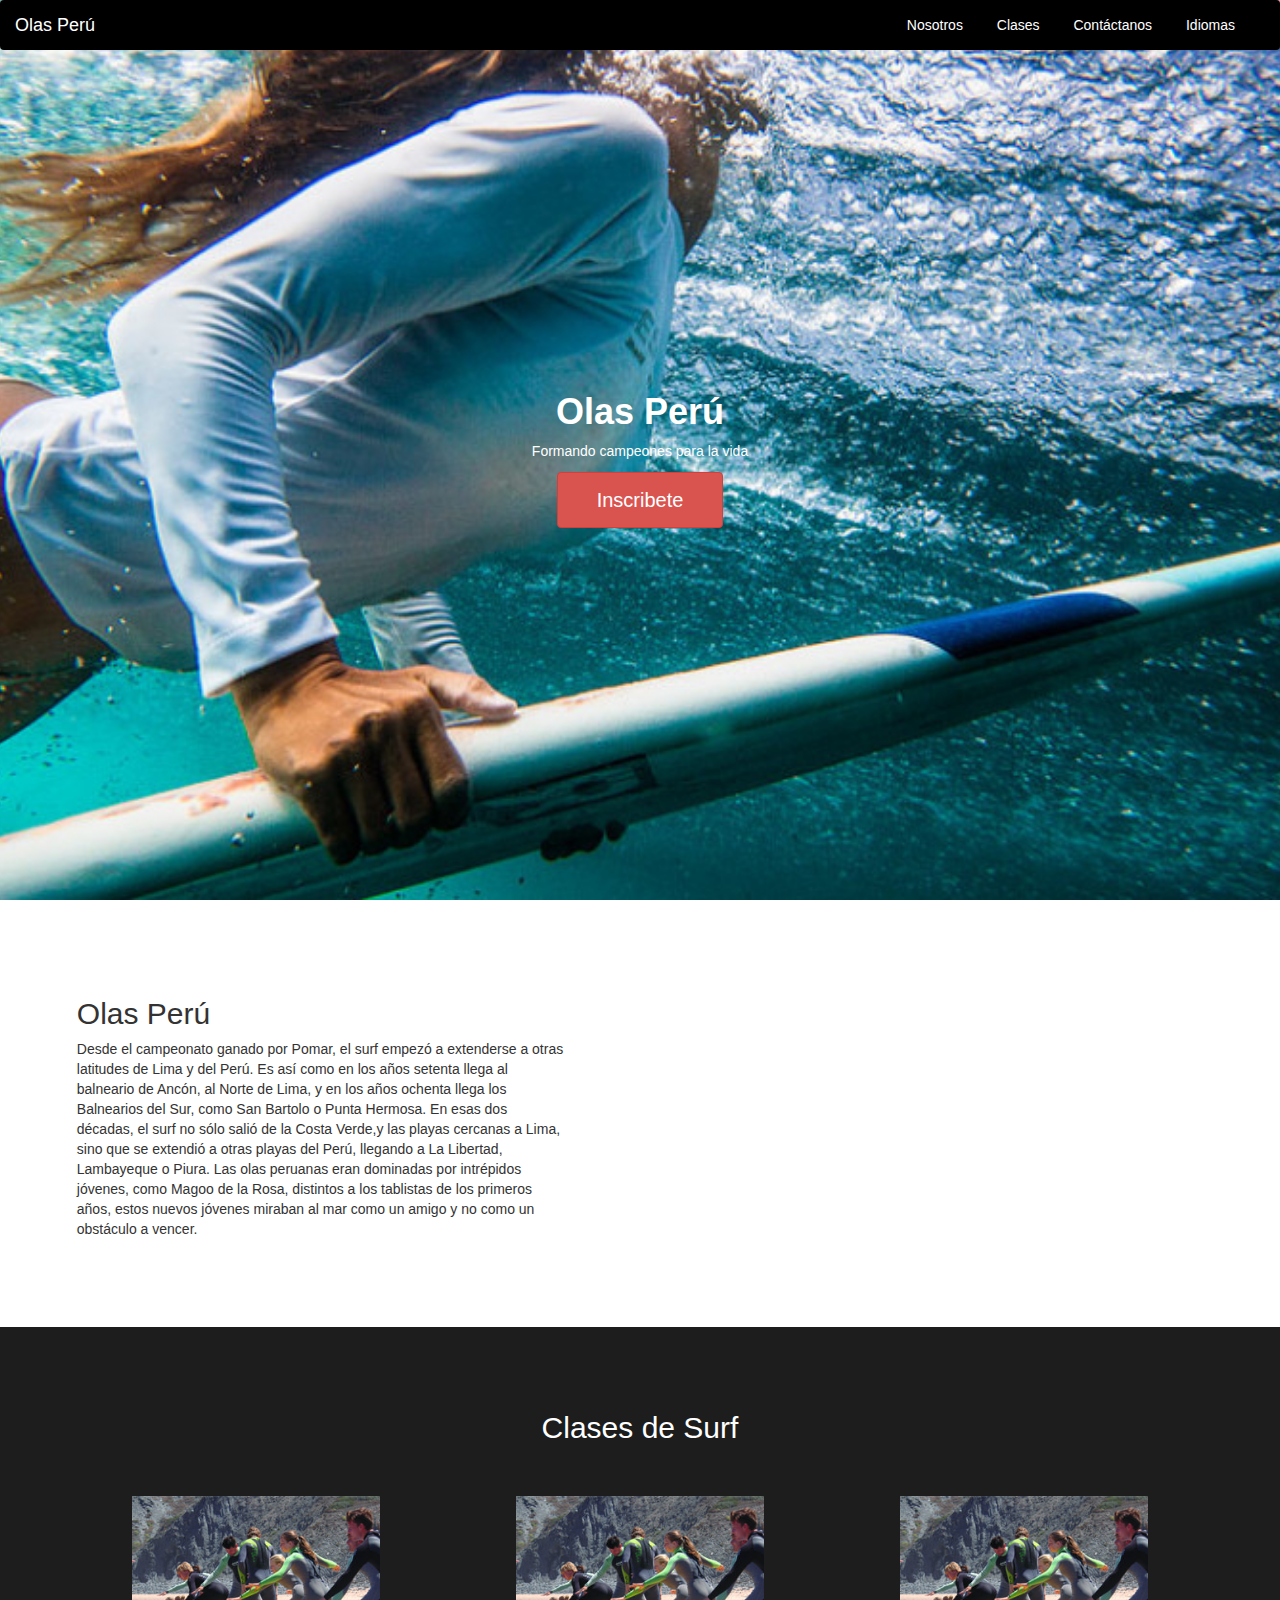
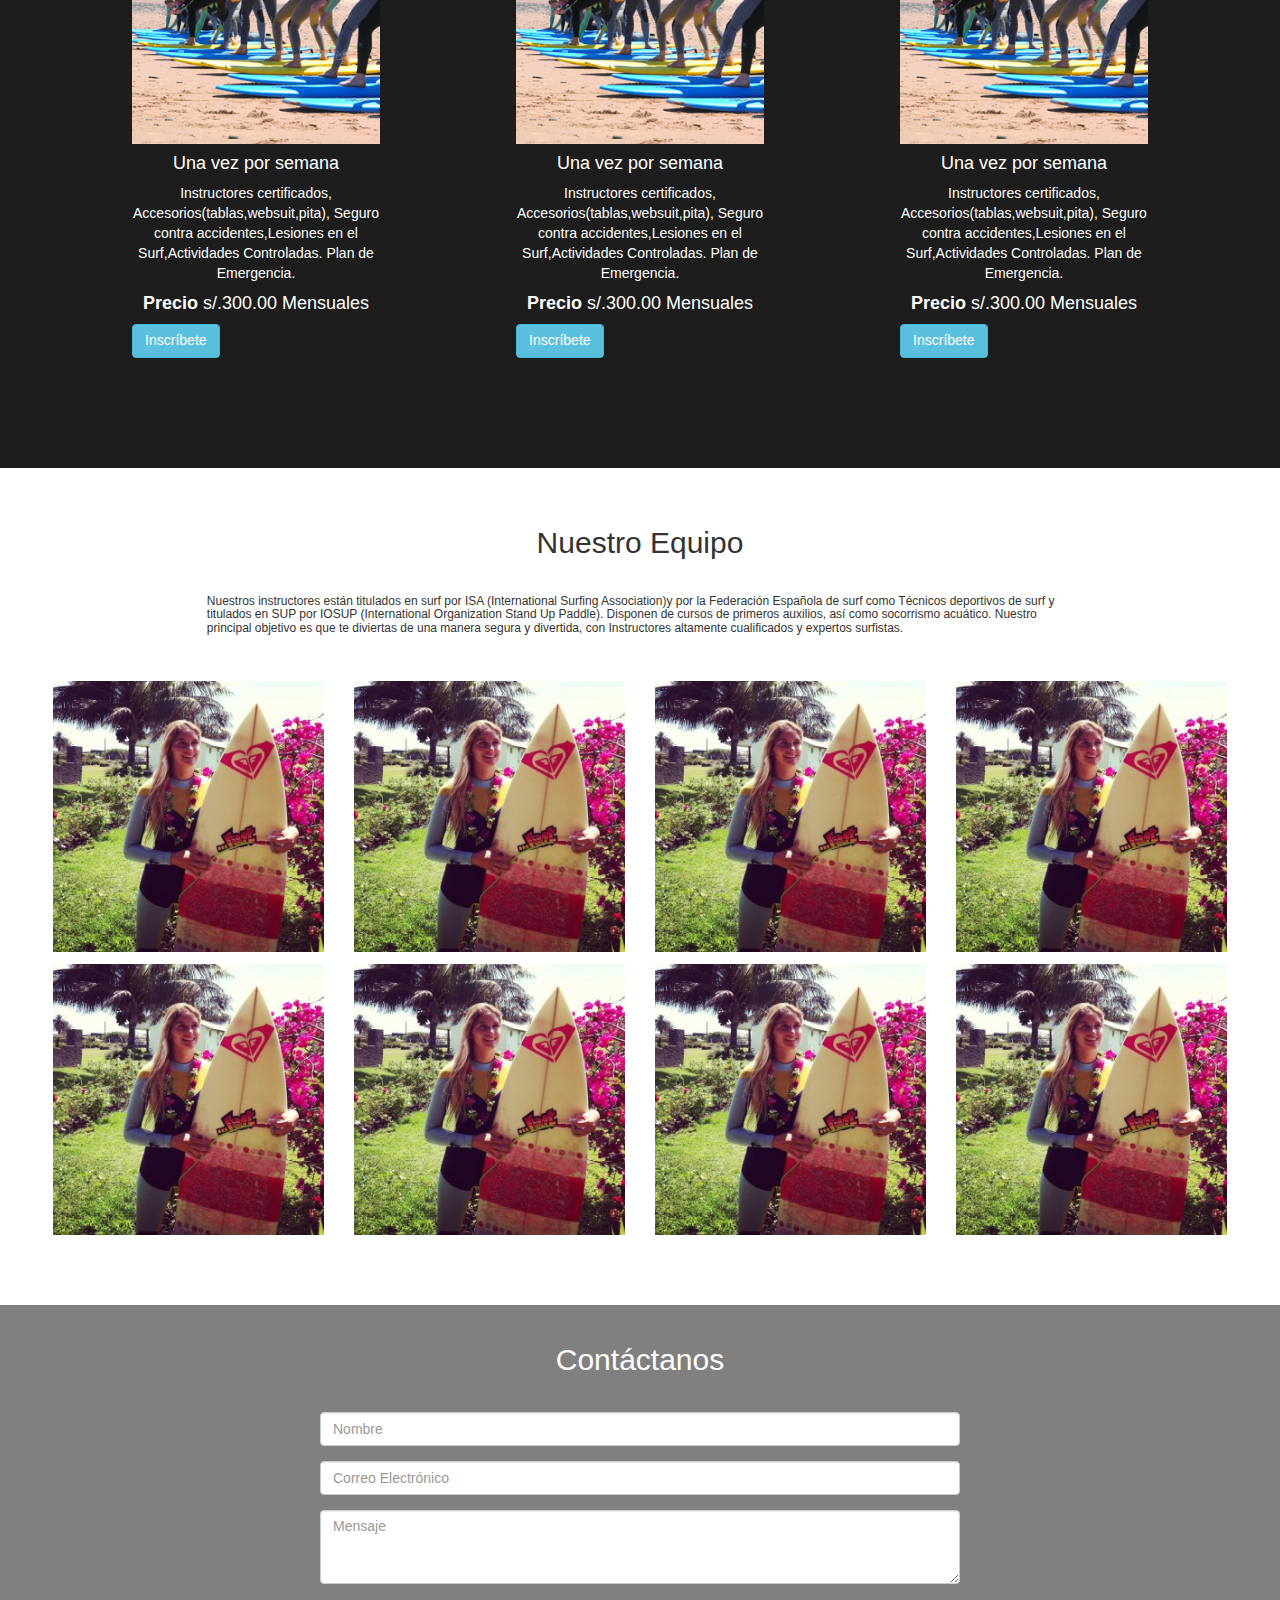
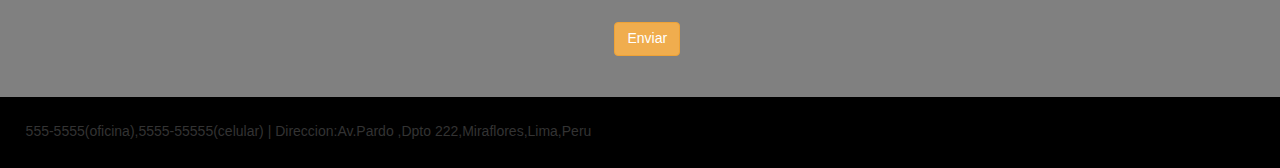
==== commit b34706c9: "actualizacion del css" ====
--- a/index.html
+++ b/index.html
@@ -32,7 +32,7 @@
 	  	<!-- Fin de navegación -->
 	  	<!-- Portada-->
 	  		<div class="portada">
-	  			<div class="text-center">
+	  			<div class="text-vertical-center">
 						<h1>Olas Perú</h1>
 						<p>Formando campeones para la vida</p>
 						<button type="buttom" class="btn btn-danger">Inscribete</button>
--- a/Stylesheets/main.css
+++ b/Stylesheets/main.css
@@ -5723,6 +5723,11 @@
 
 .maestro {
   padding: 3%; }
+  .maestro h2 {
+    text-align: center;
+    margin-bottom: 3%; }
+  .maestro h6 {
+    padding: 0 14% 3%; }
   .maestro .row {
     margin-bottom: 1%; }
     .maestro .row .overlay img {
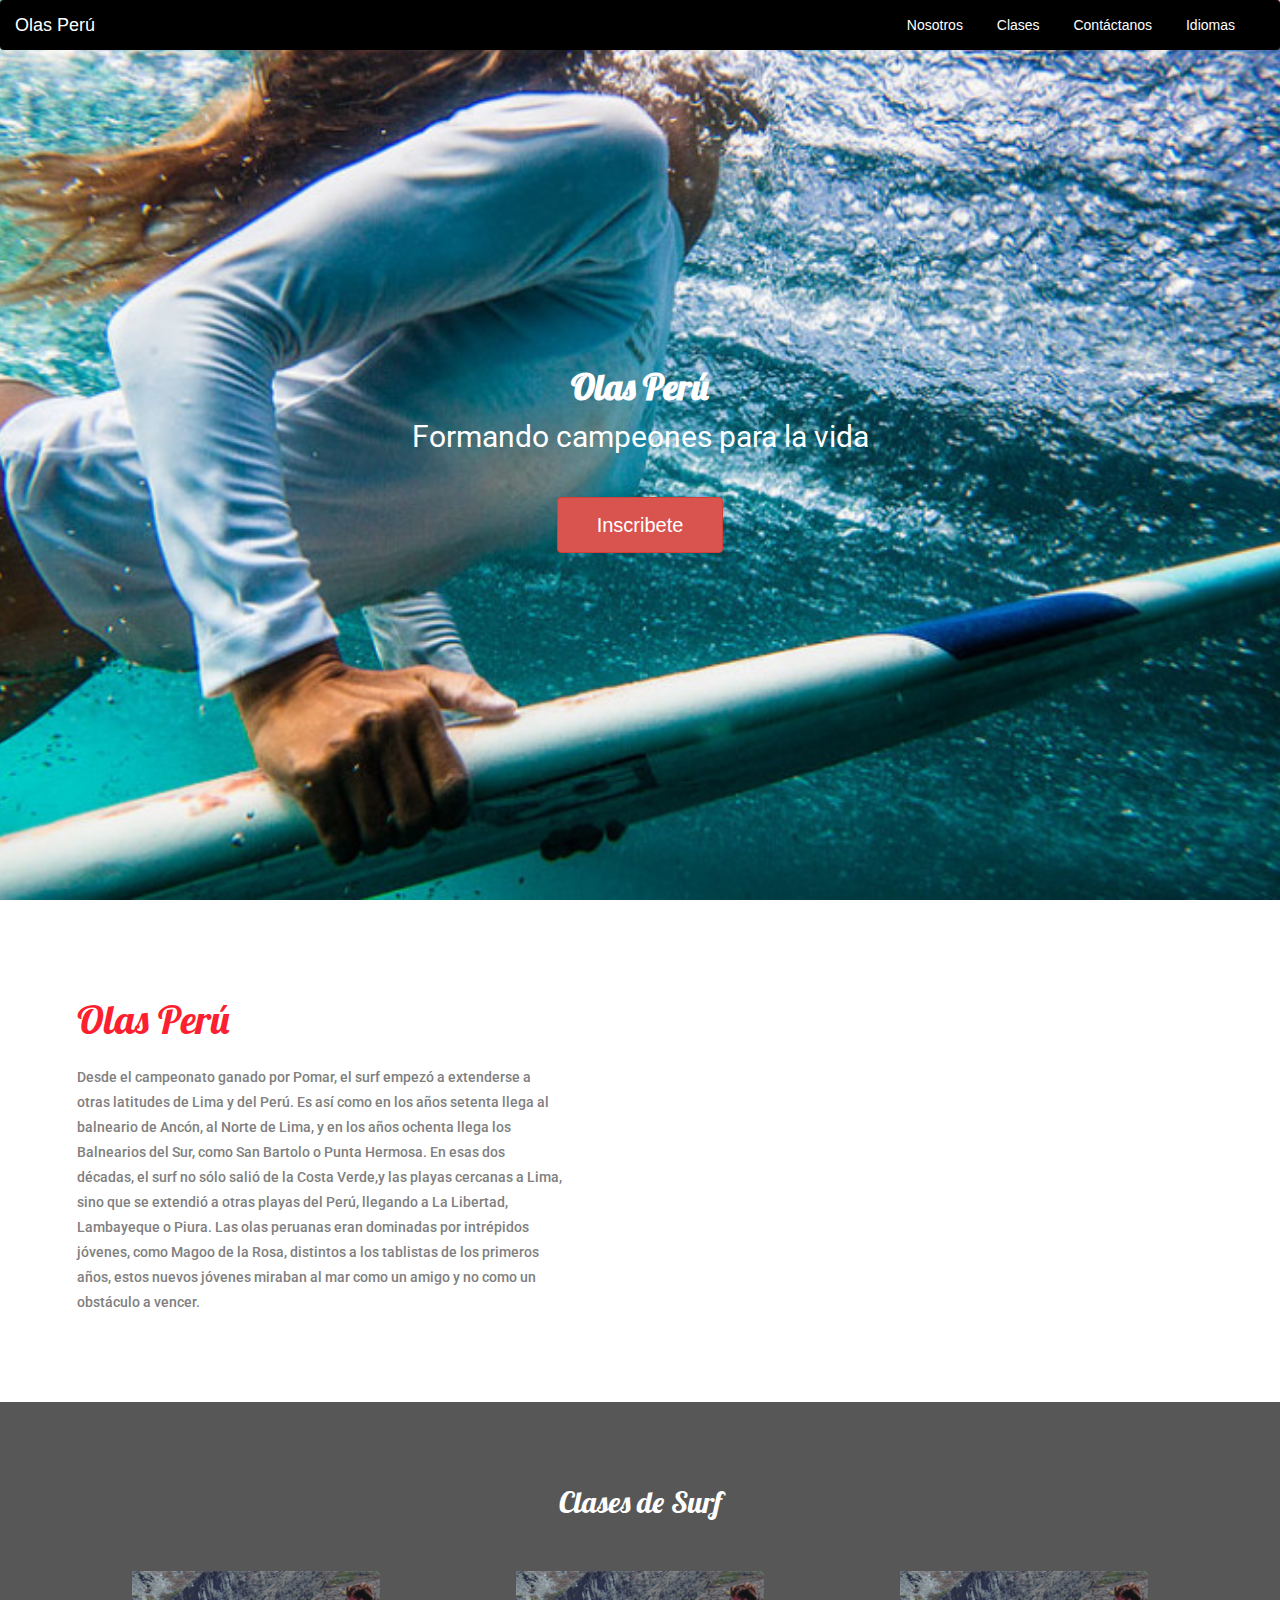
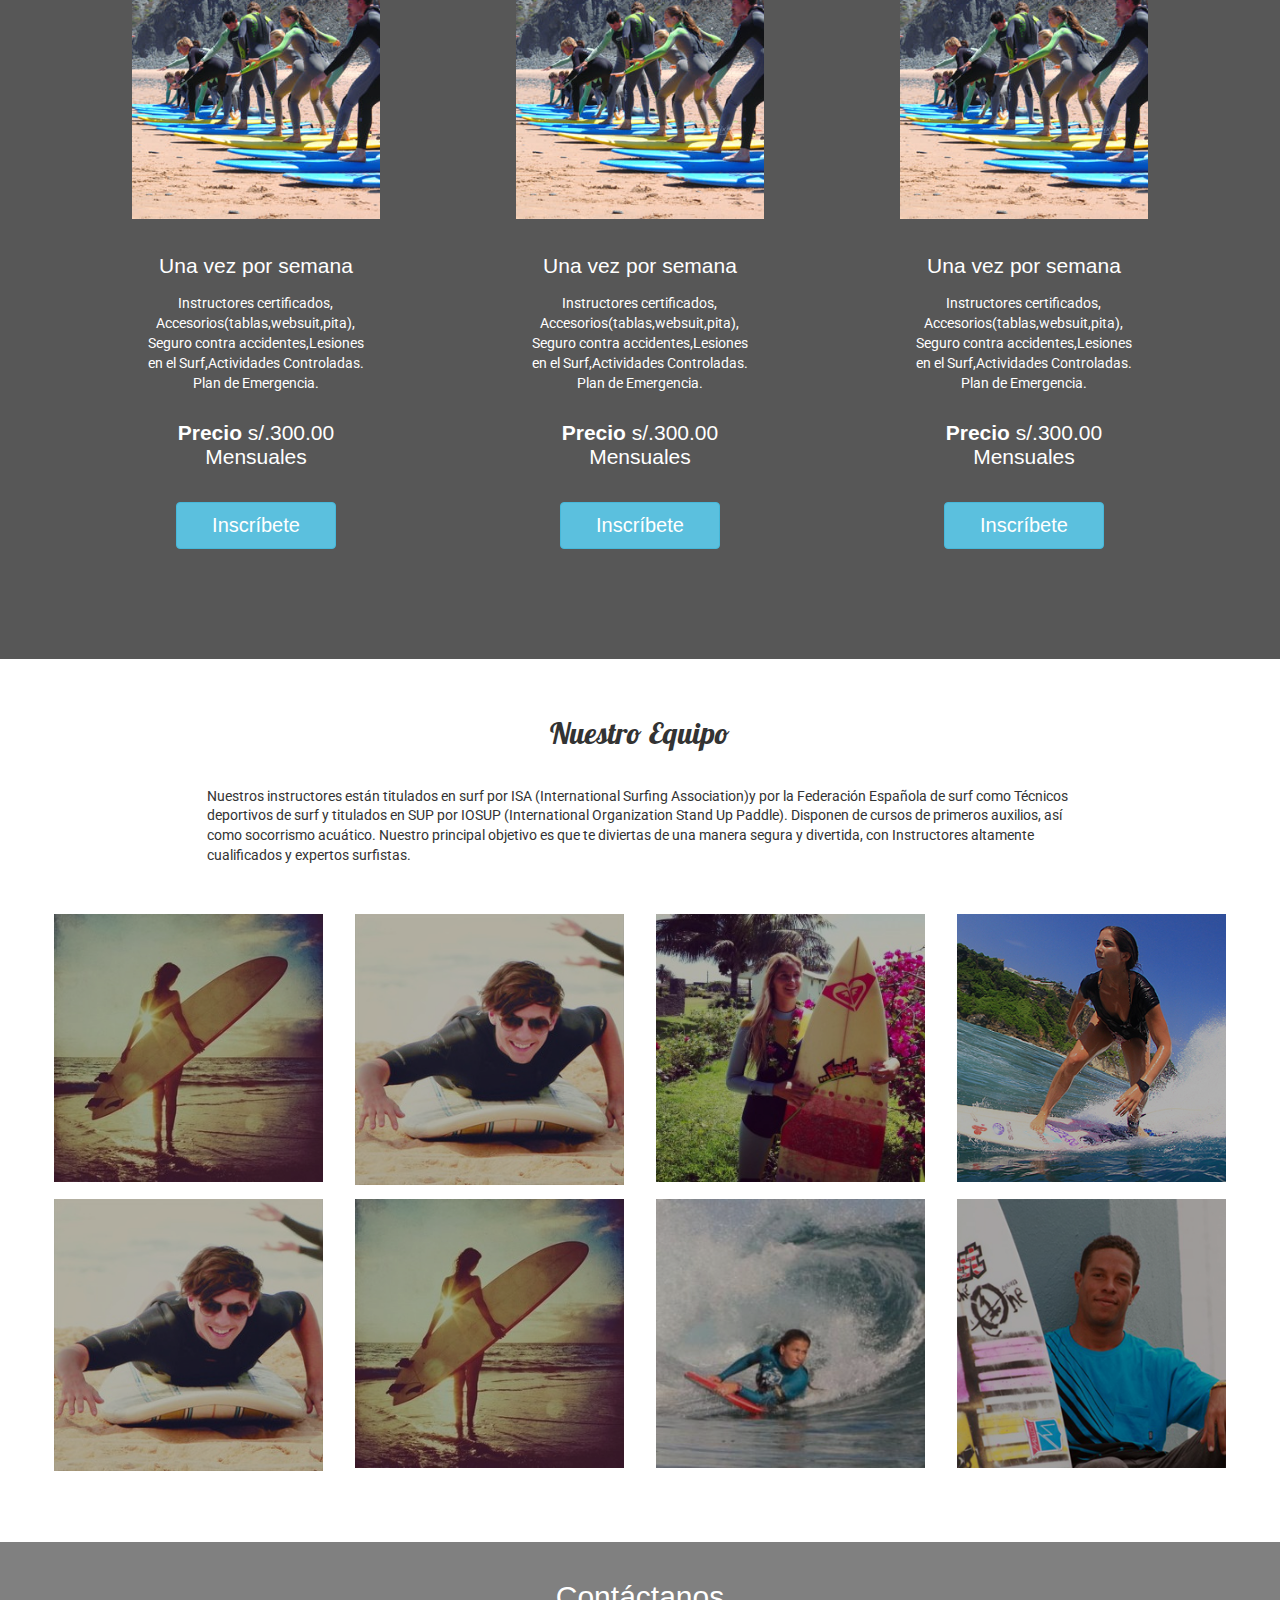
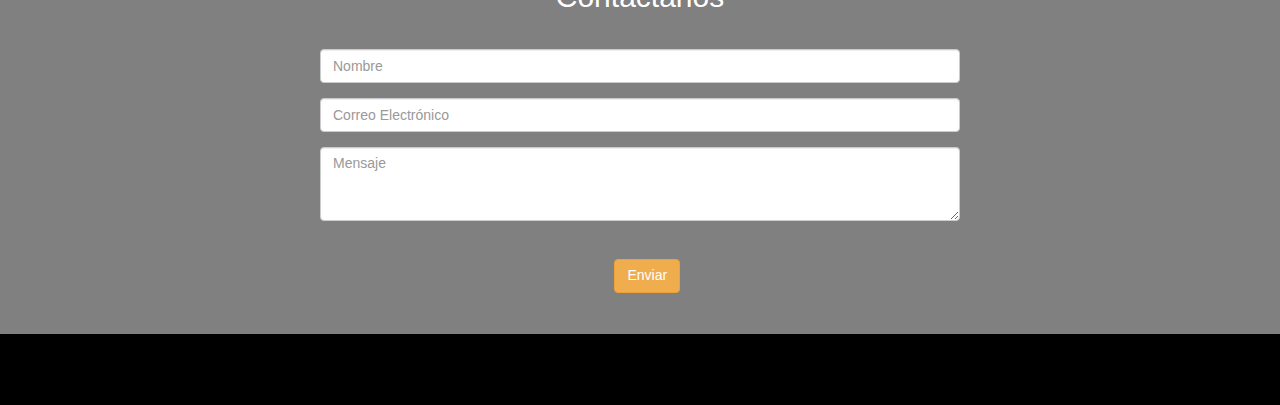
==== commit fb2f6e88: "actualizacion del css" ====
--- a/index.html
+++ b/index.html
@@ -4,6 +4,9 @@
 		<meta charset="utf-8">
 		<title>OlasPerú</title>
 		<link rel="stylesheet" href="Stylesheets/main.css">
+		<link href='http://fonts.googleapis.com/css?family=Lobster' rel='stylesheet' type='text/css'>
+		<link href='http://fonts.googleapis.com/css?family=Lobster+Two' rel='stylesheet' type='text/css'>
+		<link href='http://fonts.googleapis.com/css?family=Roboto:300' rel='stylesheet' type='text/css'>
 	</head>
 	<body>
 		<div class="container-fluid">
@@ -48,8 +51,10 @@
 							</div>
 	  				</div>
 	  				<div class="col-md-6">
-	  					<div class="embed-responsive embed-responsive-16by9">
-								<iframe  class="embed-responsive-item" width="540" height="390" src="https://www.youtube.com/embed/R2hLKOgcCEE" frameborder="0" allowfullscreen></iframe>
+	  					<div class="video-clases">
+		  					<div class="embed-responsive embed-responsive-16by9">
+									<iframe  class="embed-responsive-item" width="540" height="390" src="https://www.youtube.com/embed/R2hLKOgcCEE" frameborder="0" allowfullscreen></iframe>
+								</div>
 							</div>
 	  				</div>
 	  		</div>
@@ -57,7 +62,7 @@
 	  	<!-- Clases-->
 	  		<div class="row clases">
 	  				<h2>Clases de Surf</h2>
-					<div class="col-md-4 col-sm-6">
+					<div class="col-md-4 col-sm-6 text-center">
 						<div class="cs">
 							<div class="foto"><img src="img/enseñ1.jpg"></div>
 							<h4>Una vez por semana</h4>
@@ -66,7 +71,7 @@
 							<a href="#" class="btn btn-info">Inscríbete</a>
 						</div>
 					</div>	
-					<div class="col-md-4 col-sm-6">
+					<div class="col-md-4 col-sm-6 text-center">
 						<div class="cs">
 							<div class="foto"><img src="img/enseñ1.jpg"></div>
 							<h4>Una vez por semana</h4>
@@ -75,7 +80,7 @@
 							<a href="#" class="btn btn-info">Inscríbete</a>
 						</div>
 					</div>
-					<div class="col-md-4 col-sm-6">
+					<div class="col-md-4 col-sm-6 text-center">
 						<div class="cs">
 							<div class="foto"><img src="img/enseñ1.jpg"></div>
 							<h4>Una vez por semana</h4>
@@ -89,7 +94,21 @@
 	  	<!-- Profesores -->
 	  		<div class="maestro">
 	  			<h2>Nuestro Equipo</h2>
-	  			<h6>Nuestros instructores están titulados en surf por ISA (International Surfing Association)y por la Federación Española de surf como Técnicos deportivos de surf y titulados en SUP por IOSUP (International Organization Stand Up Paddle). Disponen de cursos de primeros auxilios, así como socorrismo acuático. Nuestro principal objetivo es que te diviertas de una manera segura y divertida, con Instructores altamente cualificados y expertos surfistas.</h6>
+	  			<p>Nuestros instructores están titulados en surf por ISA (International Surfing Association)y por la Federación Española de surf como Técnicos deportivos de surf y titulados en SUP por IOSUP (International Organization Stand Up Paddle). Disponen de cursos de primeros auxilios, así como socorrismo acuático. Nuestro principal objetivo es que te diviertas de una manera segura y divertida, con Instructores altamente cualificados y expertos surfistas.</p>
+	  		<!-- <div class="row">
+	  			<div class="col-md-3 col-sm-6">
+	  				<div class="overlay"><img src="img/1.png"></div>
+	  			</div>
+	  			<div class="col-md-3 col-sm-6">
+	  				<div class="overlay"><img src="img/1.png"></div>
+	  			</div>
+	  			<div class="col-md-3 col-sm-6">
+	  				<div class="overlay"><img src="img/1.png"></div>
+	  			</div>
+	  			<div class="col-md-3 col-sm-6">
+	  				<div class="overlay"><img src="img/1.png"></div>
+	  			</div>
+	  		</div>
 	  		<div class="row">
 	  			<div class="col-md-3 col-sm-6">
 	  				<div class="overlay"><img src="img/1.png"></div>
@@ -103,21 +122,115 @@
 	  			<div class="col-md-3 col-sm-6">
 	  				<div class="overlay"><img src="img/1.png"></div>
 	  			</div>
-	  		</div>
-	  		<div class="row">
-	  			<div class="col-md-3 col-sm-6">
-	  				<div class="overlay"><img src="img/1.png"></div>
-	  			</div>
-	  			<div class="col-md-3 col-sm-6">
-	  				<div class="overlay"><img src="img/1.png"></div>
-	  			</div>
-	  			<div class="col-md-3 col-sm-6">
-	  				<div class="overlay"><img src="img/1.png"></div>
-	  			</div>
-	  			<div class="col-md-3 col-sm-6">
-	  				<div class="overlay"><img src="img/1.png"></div>
-	  			</div>
-	  		</div>
+	  		</div> -->
+	  			<div class=" row grid clearfix">
+	  				<div class="col-md-3">
+						<div class="imagenes">
+							<div class="imagen">
+								<img src="img/surf.jpg">
+								<div class="overlay">
+									<div class="surfista">
+										<h4>Andrea Lamas</h4>
+										<span>Titulada en surf por ISA (International Surfing Association)</span>
+									</div>
+								</div>
+							</div>
+						</div>
+					</div>
+					<div class="col-md-3">
+						<div class="imagenes">
+							<div class="imagen">
+								<img src="img/foto1.jpg">
+								<div class="overlay">
+									<div class="surfista">
+										<h4>Rodulfo "El chamo"</h4>
+										<span>Tutilado por la Federación Española de surf como Técnicos deportivos de surf</span>
+									</div>
+								</div>
+							</div>
+						</div>
+					</div>
+					<div class="col-md-3">
+						<div class="imagenes">
+							<div class="imagen">
+								<img src="img/1.png">
+								<div class="overlay">
+									<div class="surfista">
+										<h4>Mariana Costa</h4>
+										<span>Titulada en surf por ISA (International Surfing Association)</span>
+									</div>
+								</div>
+							</div>
+						</div>
+					</div>
+					<div class="col-md-3">
+						<div class="imagenes">
+							<div class="imagen">
+								<img src="img/4.png">
+									<div class="overlay">
+										<div class="surfista">
+											<h4>Andrea del Río</h4>
+											<span>Titulada en surf por ISA (International Surfing Association)</span>
+										</div>
+									</div>
+							</div>
+						</div>
+					</div>
+				</div>
+				<div class="row grid clearfix">
+					<div class="col-md-3">
+						<div class="imagenes">
+							<div class="imagen">
+								<img src="img/foto1.jpg">
+								<div class="overlay">
+									<div class="surfista">
+										<h4>Gustavo Andreú</h4>
+										<span>Titulada en surf por ISA (International Surfing Association)</span>
+									</div>
+								</div>
+							</div>
+						</div>
+					</div>
+					<div class="col-md-3">
+						<div class="imagenes">
+							<div class="imagen">
+								<img src="img/surf.jpg">
+								<div class="overlay">
+									<div class="surfista">
+										<h4>Mercedes Peña</h4>
+										<span>Titulada en surf por ISA (International Surfing Association)</span>
+									</div>
+								</div>
+							</div>
+						</div>
+					</div>
+					<div class="col-md-3">
+						<div class="imagenes">
+							<div class="imagen">
+								<img src="img/3.png">
+								<div class="overlay">
+									<div class="surfista">
+										<h4>Sofia Mullanovich</h4>
+										<span>Titulada en surf por ISA (International Surfing Association)</span>
+									</div>
+								</div>
+							</div>
+						</div>
+					</div>
+					<div class="col-md-3">
+						<div class="imagenes">
+							<div class="imagen">
+								<img src="img/surf2.jpg">
+								<div class="overlay">
+									<div class="surfista">
+										<h4>Pedro Paredes</h4>
+										<span>Titulada en surf por ISA (International Surfing Association)</span>
+									</div>
+								</div>
+							</div>
+						</div>
+					</div>
+				</div>
 	  		</div>
 	  	<!-- Fin Pofesores -->
 	  	<!-- Formulario -->
--- a/Stylesheets/main.css
+++ b/Stylesheets/main.css
@@ -5626,6 +5626,9 @@
 .container-fluid {
   height: 100%; }
 
+p {
+  font-family: 'Roboto', sans-serif; }
+
 .container-fluid {
   padding-left: 0;
   padding-right: 0; }
@@ -5639,7 +5642,11 @@
   background-size: cover;
   color: white; }
   .portada h1 {
-    font-weight: bold; }
+    font-weight: bold;
+    font-family: 'Lobster', cursive; }
+  .portada p {
+    font-size: 30px;
+    margin-bottom: 3%; }
 
 .text-vertical-center {
   display: table-cell;
@@ -5688,6 +5695,17 @@
   margin-right: 0; }
   .row .col-md-6 {
     padding: 6%; }
+    .row .col-md-6 .video-clases {
+      padding-top: 8%; }
+    .row .col-md-6 .texto1 h2 {
+      font-family: 'Lobster', cursive;
+      margin-bottom: 5%;
+      font-size: 40px;
+      color: #fc1f30; }
+    .row .col-md-6 .texto1 p {
+      line-height: 25px;
+      font-weight: 500;
+      color: gray; }
 
 .thumbnail {
   border: none; }
@@ -5696,17 +5714,20 @@
 
 .thumbnail,
 .clases {
-  background-color: #1c1d1c; }
+  background-color: #575757; }
 
 .clases {
   padding: 5%; }
   .clases h2 {
     color: white;
     text-align: center;
-    margin-bottom: 3%; }
-
-.foto img {
-  width: 100%; }
+    margin-bottom: 3%;
+    font-family: 'Lobster', cursive; }
+
+.foto {
+  padding-bottom: 10%; }
+  .foto img {
+    width: 100%; }
 
 .cs {
   padding: 0 15%;
@@ -5717,16 +5738,23 @@
     text-align: center; }
   .cs p {
     color: white;
-    text-align: center; }
+    text-align: center;
+    padding: 3% 6% 7%; }
   .cs a {
-    position: relative; }
+    position: relative;
+    margin-top: 10%;
+    padding: 8px 35px;
+    font-size: 20px; }
+  .cs h4 {
+    visibility: visible !important; }
 
 .maestro {
   padding: 3%; }
   .maestro h2 {
     text-align: center;
-    margin-bottom: 3%; }
-  .maestro h6 {
+    margin-bottom: 3%;
+    font-family: 'Lobster', cursive; }
+  .maestro p {
     padding: 0 14% 3%; }
   .maestro .row {
     margin-bottom: 1%; }
@@ -5757,4 +5785,60 @@
   background-color: black;
   padding: 2%; }
 
+span,
+h4 {
+  font-family: 'Open Sans', sans-serif;
+  visibility: hidden;
+  color: white; }
+
+.surfista {
+  top: 46%;
+  position: relative;
+  text-align: center; }
+
+.overlay:hover span,
+.overlay:hover h4 {
+  visibility: visible; }
+
+.overlay {
+  position: absolute;
+  height: 100%;
+  top: 0;
+  background-color: rgba(0, 0, 0, 0.3);
+  /*padding: 0 1px;*/ }
+
+.overlay:hover {
+  background-color: rgba(223, 205, 24, 0.3); }
+
+.grid img {
+  width: 100%; }
+
+.imagen {
+  position: relative; }
+
+.grid .imagenes {
+  float: left;
+  padding: 1px; }
+
+/*fin de equipo*/
+.imagene h3 {
+  padding-bottom: 8%;
+  padding-top: 10%;
+  text-align: center;
+  font-family: inherit; }
+
+.titulo h2 {
+  font-size: 2em;
+  color: white; }
+
+.nosotros h3 {
+  font-size: 2em; }
+
+.nosotros p {
+  font-size: 1em;
+  font-family: inherit; }
+
+h4 {
+  font-size: 1.5em; }
+
 /*# sourceMappingURL=main.css.map */
